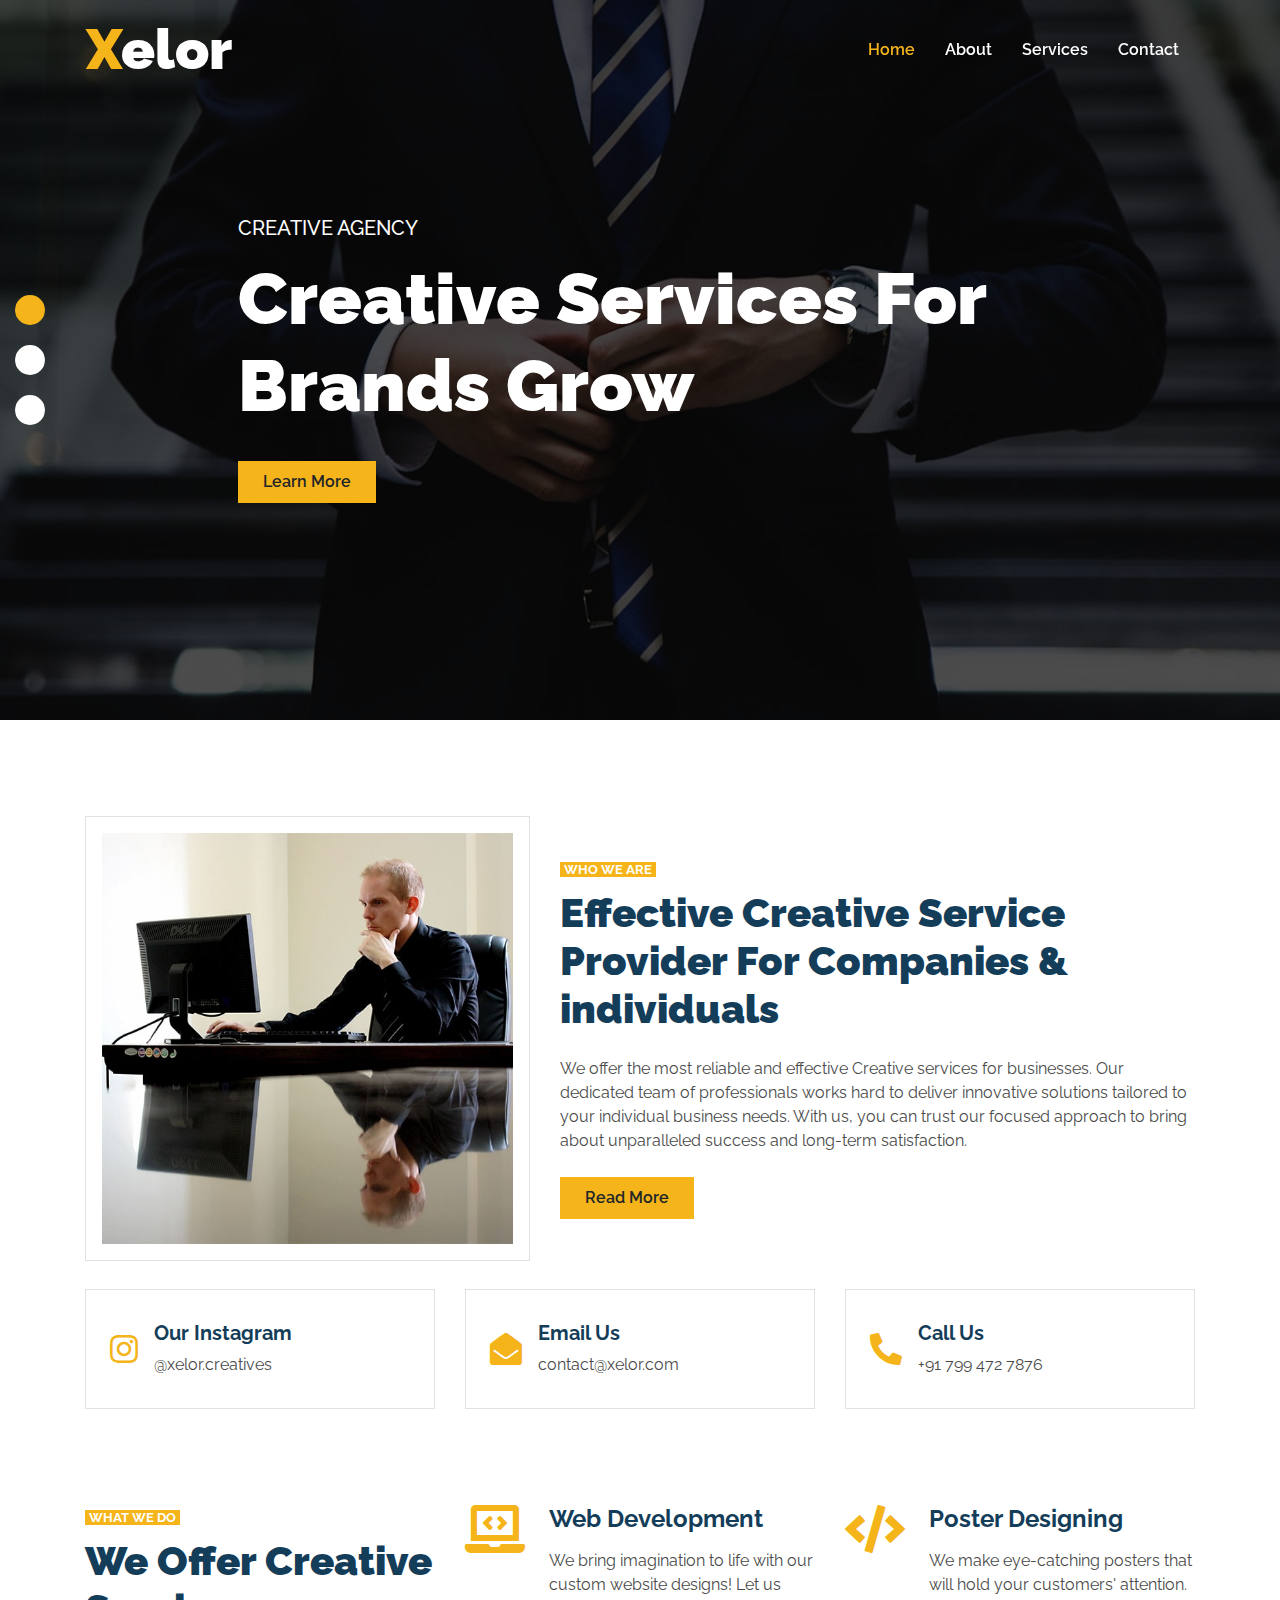
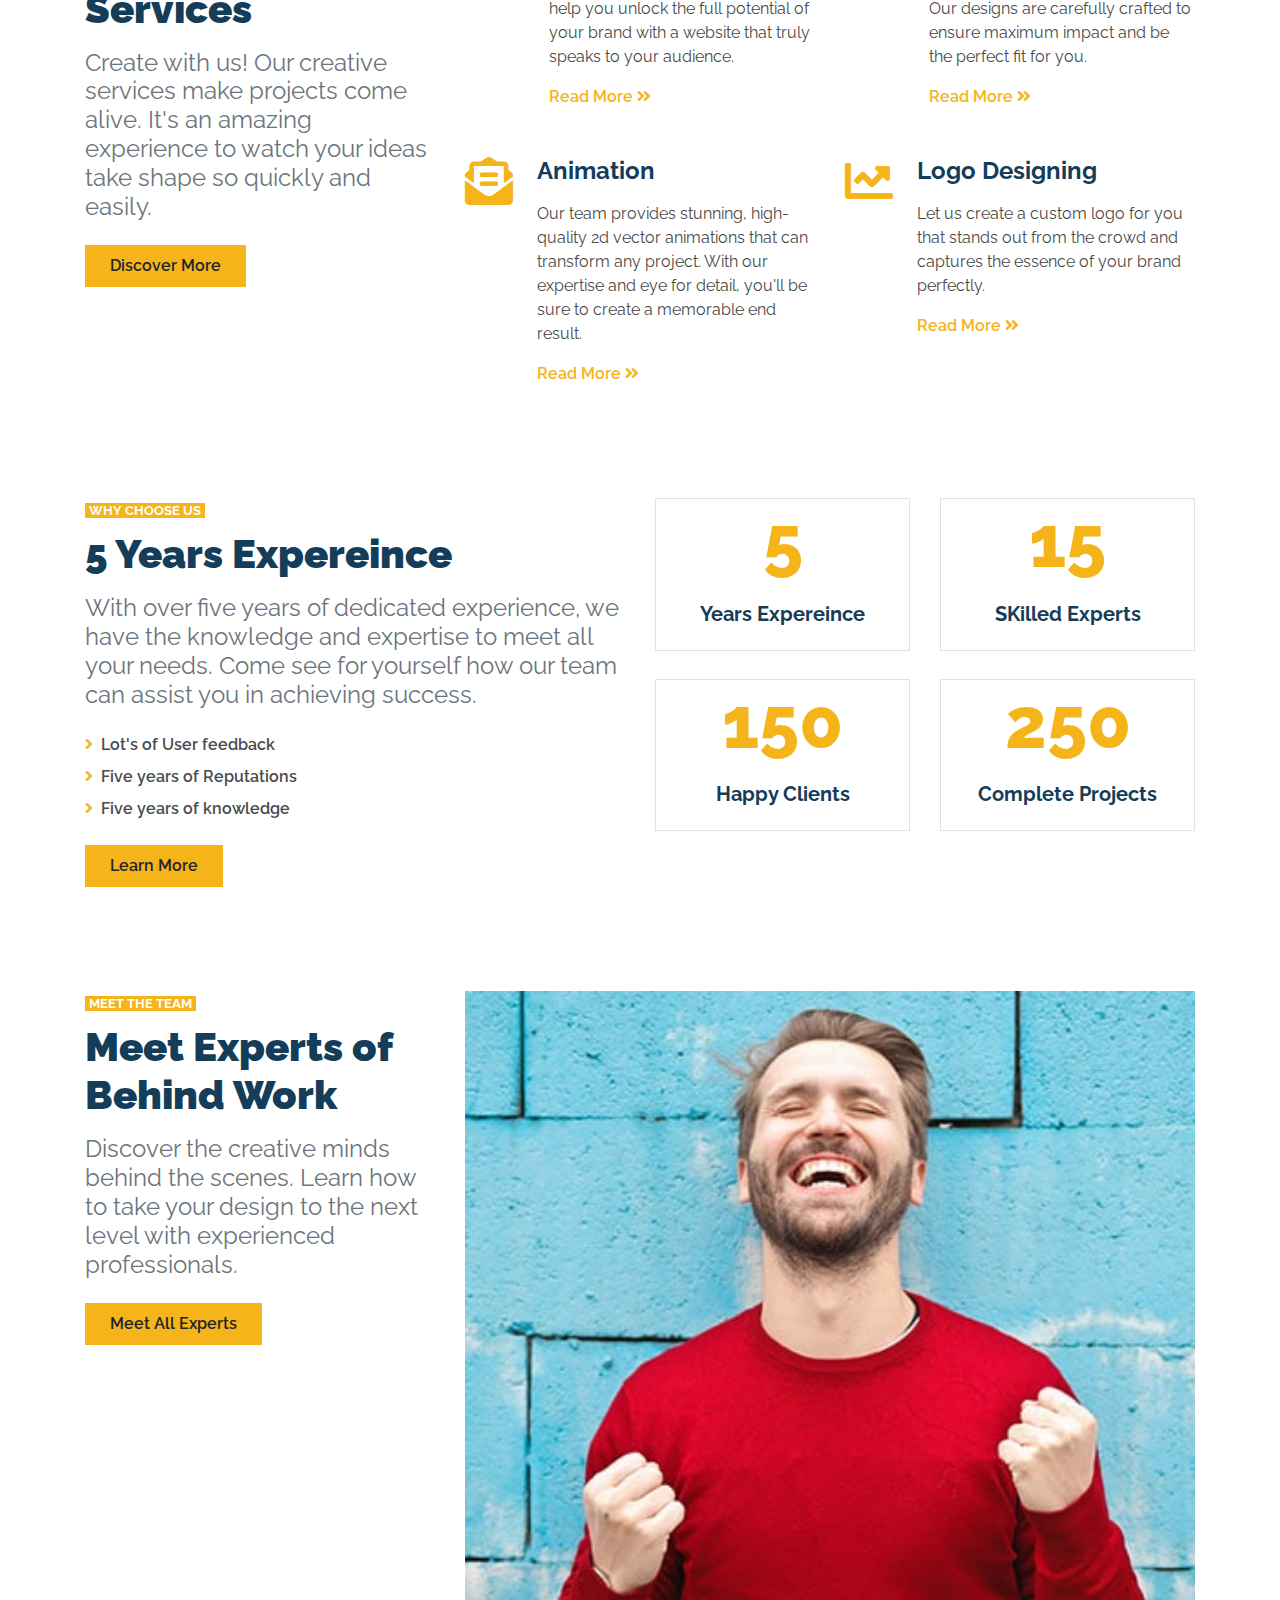
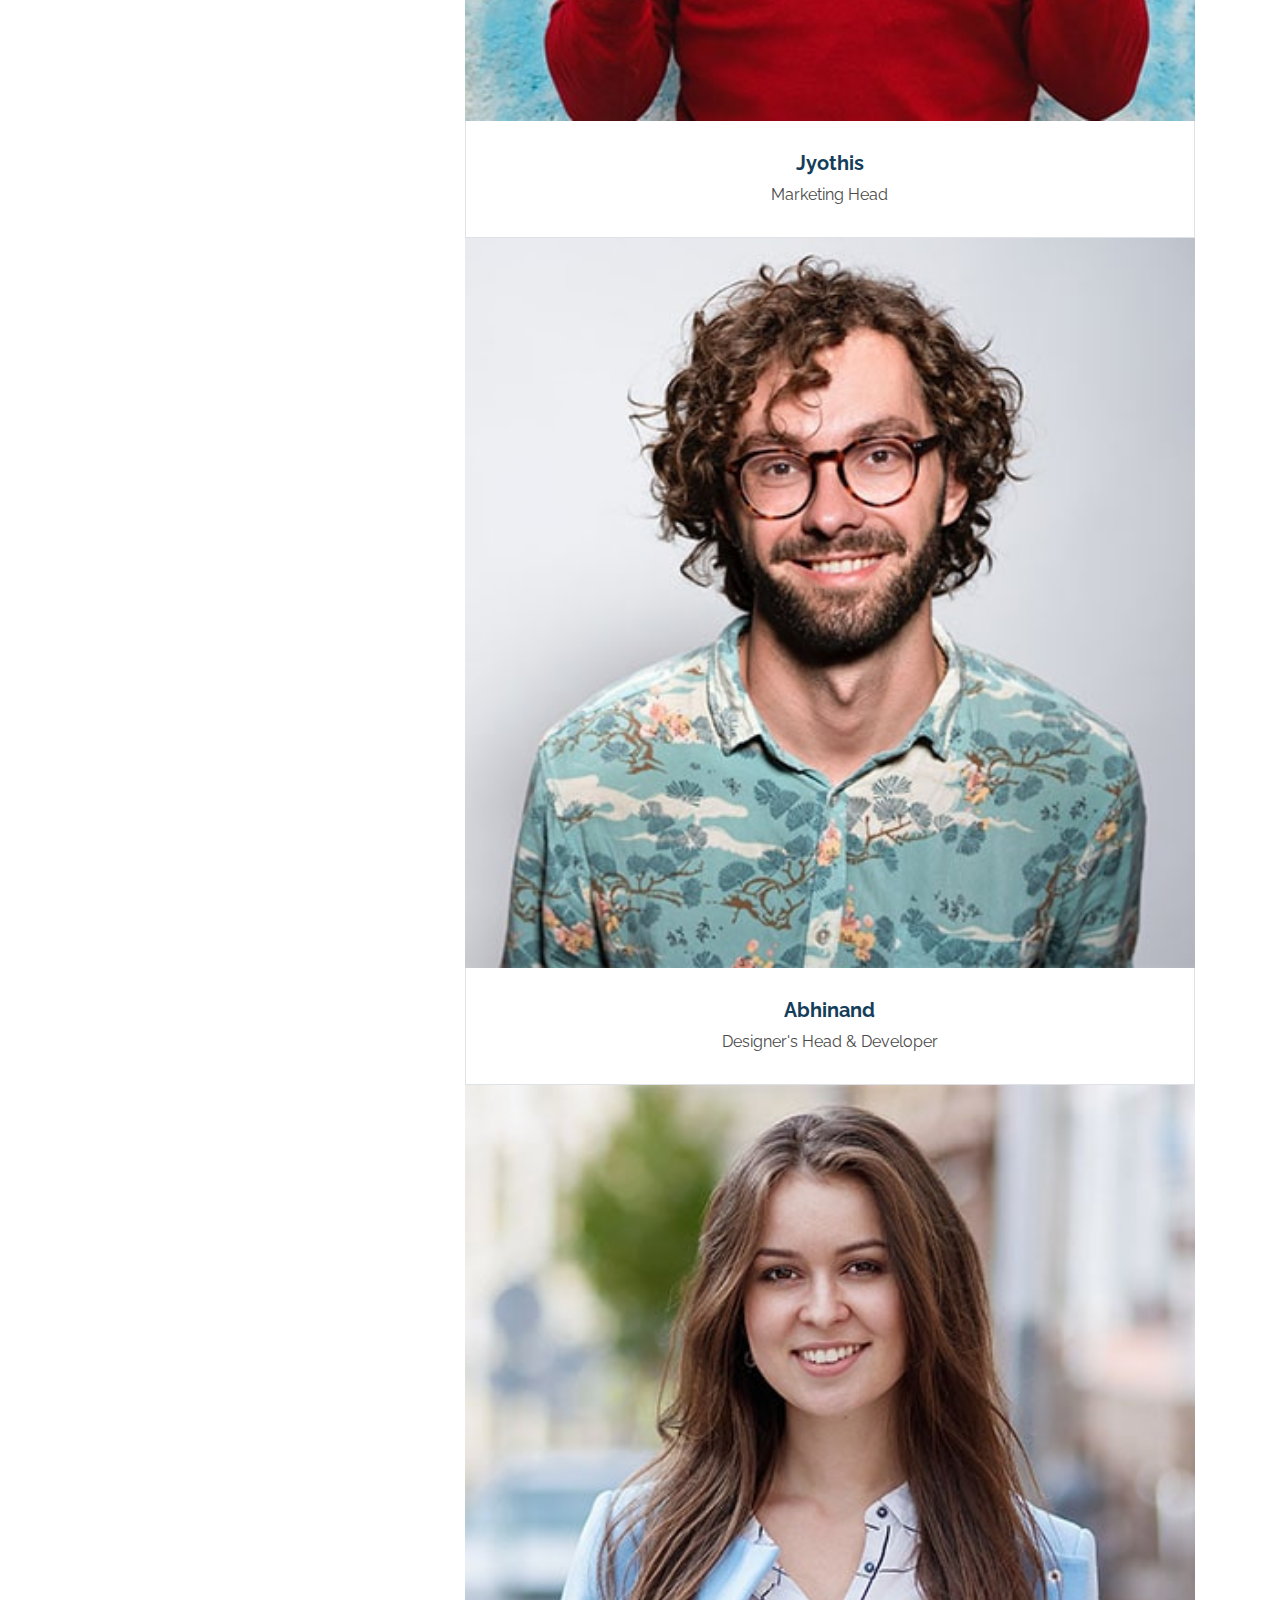
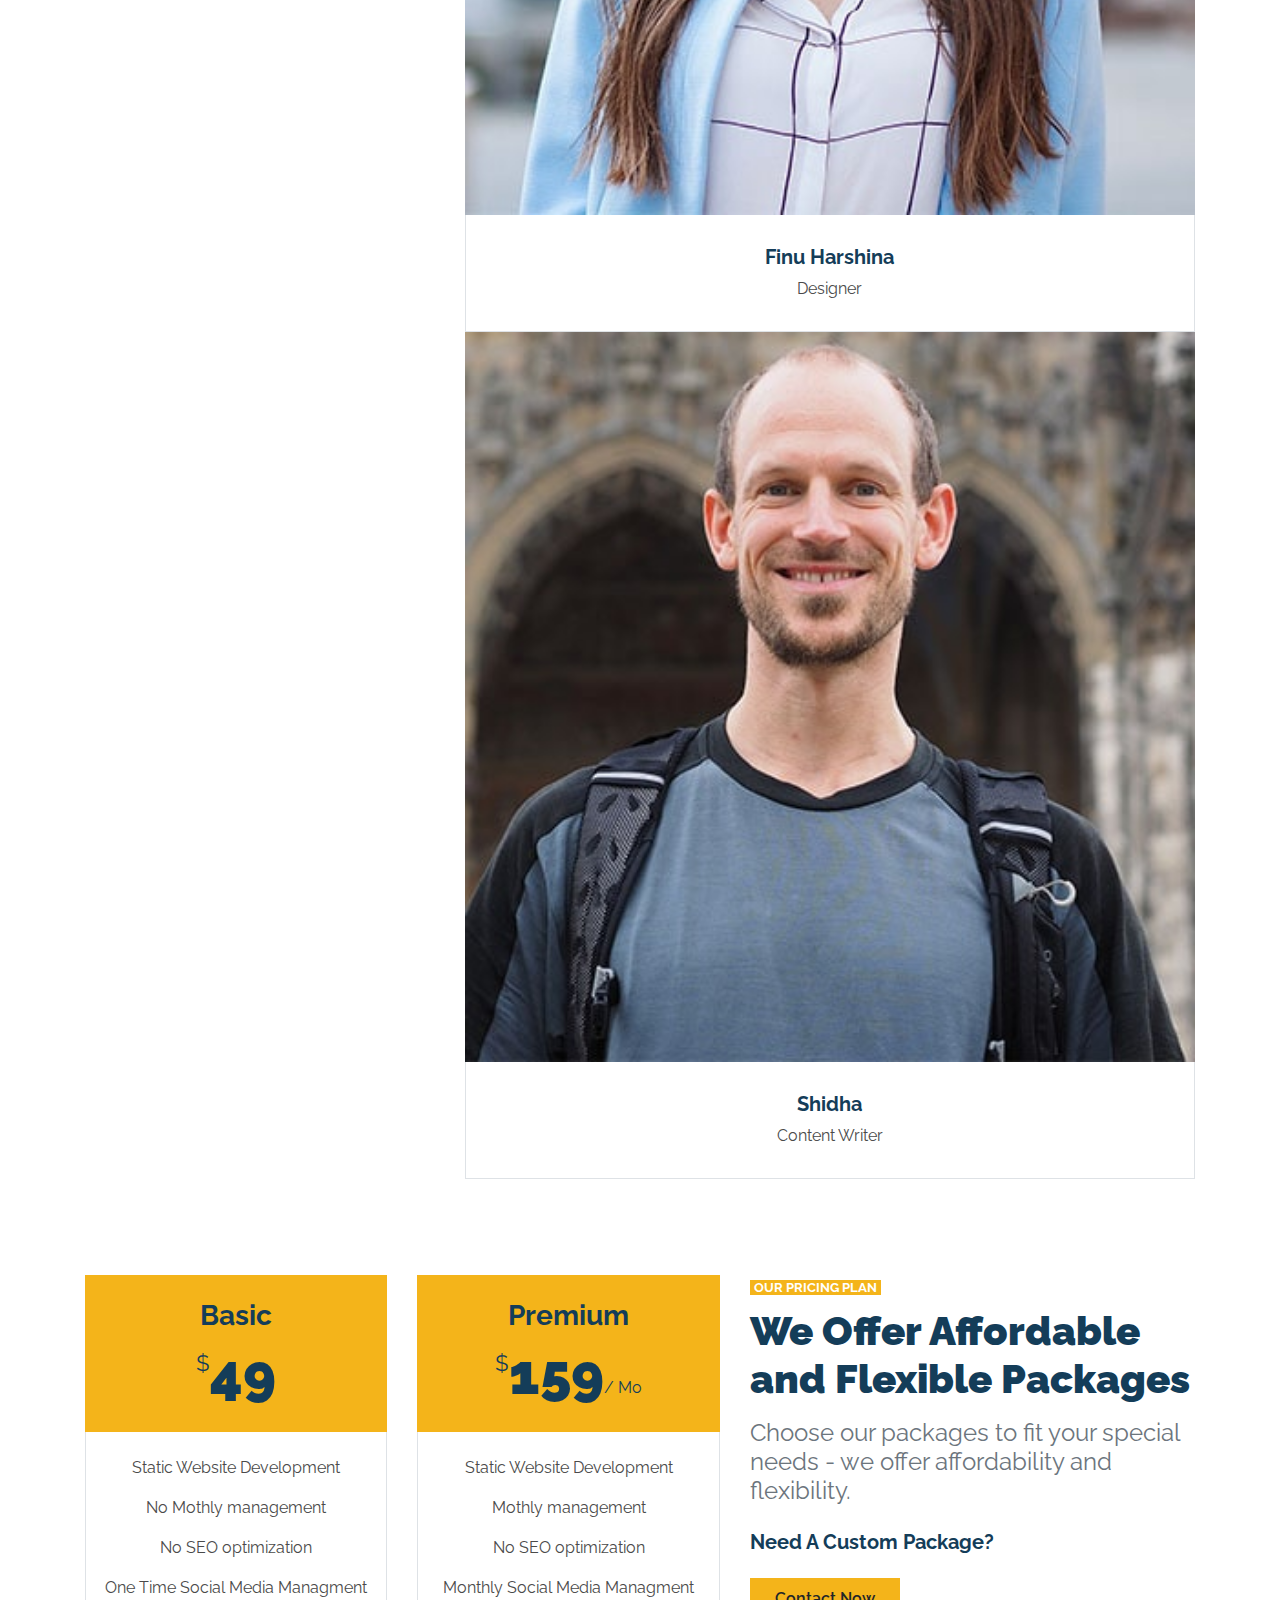
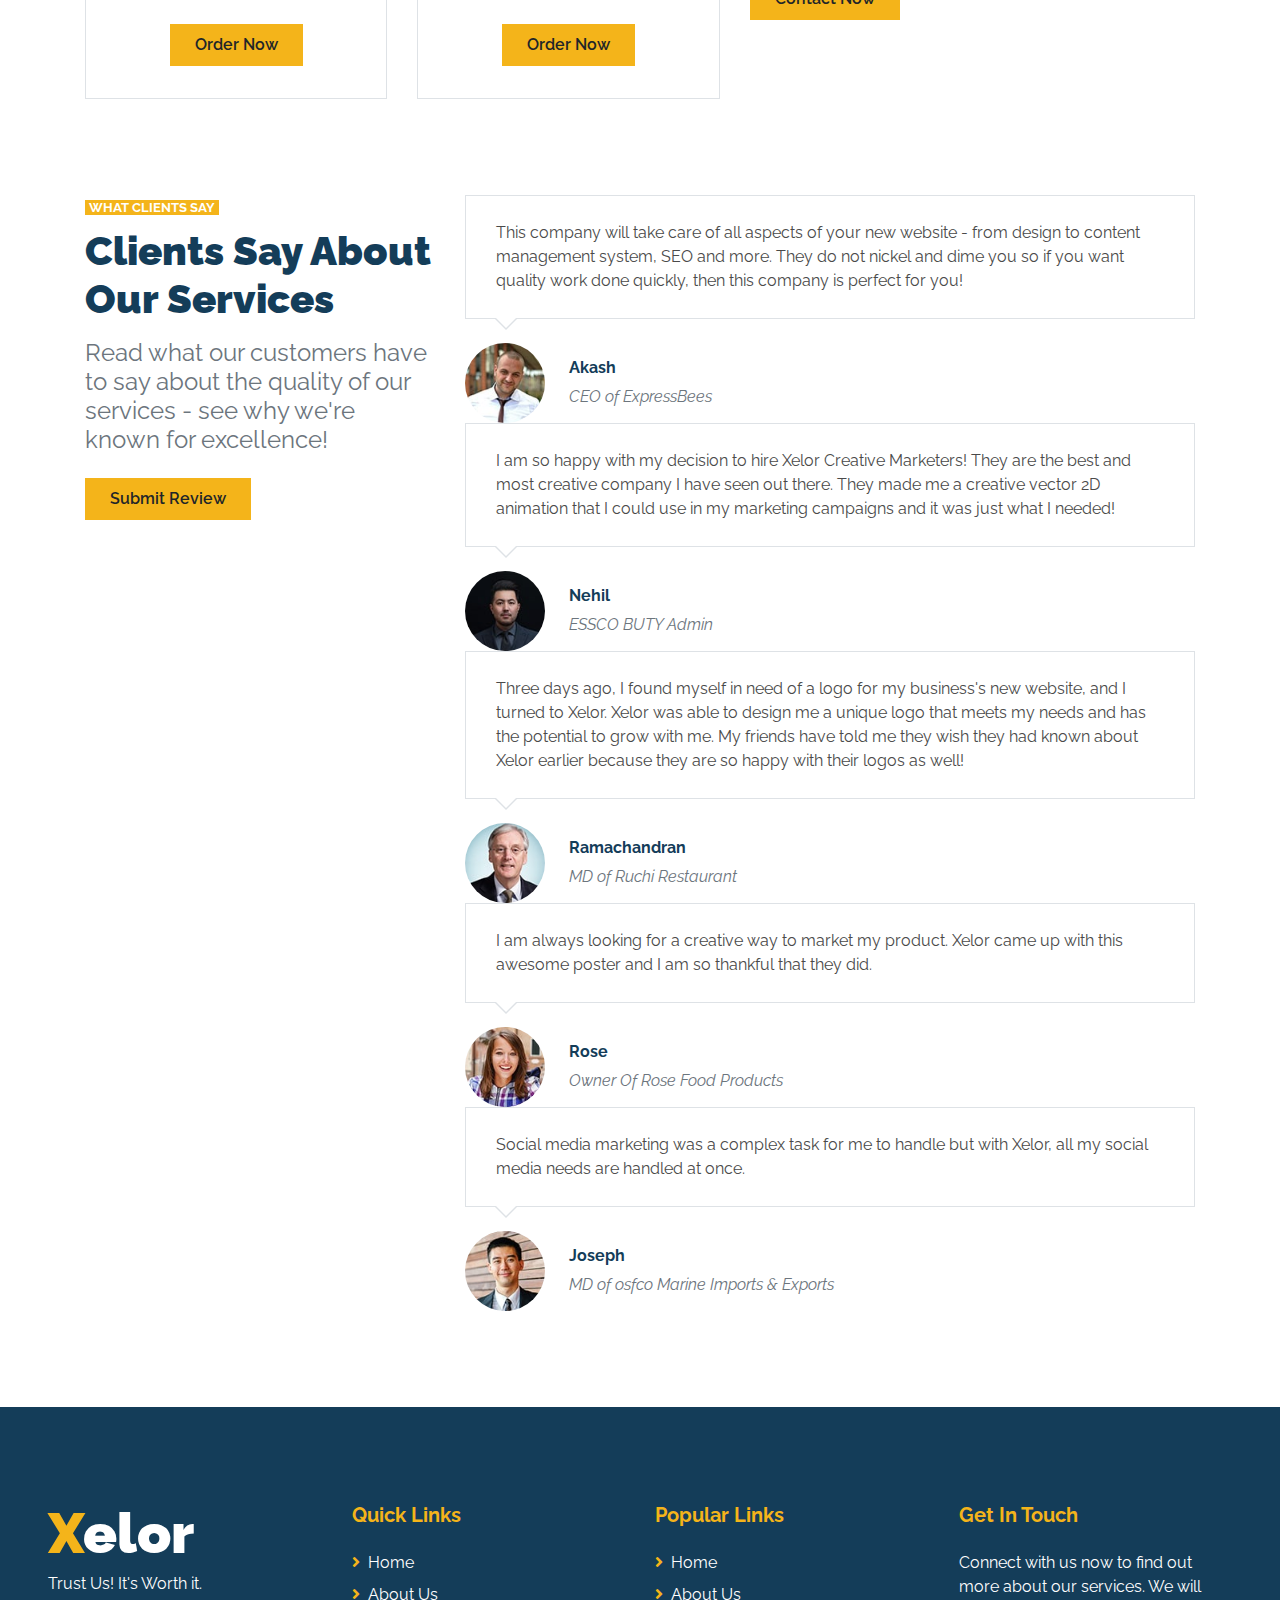
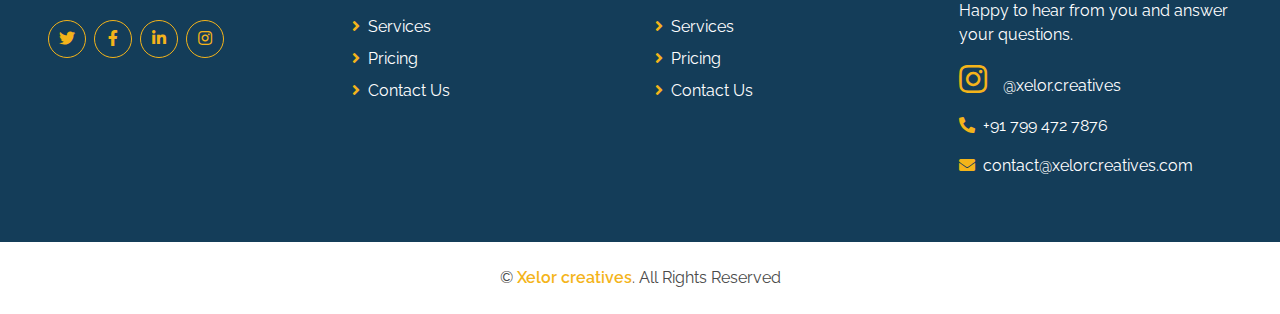
==== index.html @ 758a2720 "first commit" ====
<!DOCTYPE html>
<html lang="en">

<head>
    <meta charset="utf-8">
    <title>Xelor Creative Marketers</title>
    <meta content="width=device-width, initial-scale=1.0" name="viewport">
    <meta content="Free HTML Templates" name="keywords">
    <meta content="Free HTML Templates" name="description">

    <!-- Favicon -->
    <link href="img/favicon.ico" rel="icon">

    <!-- Google Web Fonts -->
    <link rel="preconnect" href="https://fonts.gstatic.com">
    <link href="https://fonts.googleapis.com/css2?family=Raleway:wght@400;500;600;700;800;900&display=swap" rel="stylesheet"> 

    <!-- Font Awesome -->
    <link href="https://cdnjs.cloudflare.com/ajax/libs/font-awesome/5.15.0/css/all.min.css" rel="stylesheet">

    <!-- Libraries Stylesheet -->
    <link href="lib/owlcarousel/assets/owl.carousel.min.css" rel="stylesheet">

    <!-- Customized Bootstrap Stylesheet -->
    <link href="css/style.css" rel="stylesheet">
</head>

<body>
    <!-- Navbar Start -->
    <div class="container-fluid nav-bar p-0">
        <div class="container-lg p-0">
            <nav class="navbar navbar-expand-lg bg-secondary navbar-dark">
                <a href="index.html" class="navbar-brand">
                    <h1 class="m-0 text-white display-4"><span class="text-primary">X</span>elor</h1>
                </a>
                <button type="button" class="navbar-toggler" data-toggle="collapse" data-target="#navbarCollapse">
                    <span class="navbar-toggler-icon"></span>
                </button>
                <div class="collapse navbar-collapse justify-content-between" id="navbarCollapse">
                    <div class="navbar-nav ml-auto py-0">
                        <a href="index.html" class="nav-item nav-link active">Home</a>
                        <a href="about.html" class="nav-item nav-link">About</a>
                        <a href="service.html" class="nav-item nav-link">Services</a>
                        <!-- <a href="pricing.html" class="nav-item nav-link">Pricing</a>
                        <div class="nav-item dropdown">
                            <a href="#" class="nav-link dropdown-toggle" data-toggle="dropdown">Pages</a>
                            <div class="dropdown-menu border-0 rounded-0 m-0">
                                <a href="blog.html" class="dropdown-item">Blog Grid</a>
                                <a href="single.html" class="dropdown-item">Blog Detail</a>
                            </div>
                        </div> -->
                        <a href="contact.html" class="nav-item nav-link">Contact</a>
                    </div>
                </div>
            </nav>
        </div>
    </div>
    <!-- Navbar End -->


    <!-- Carousel Start -->
    <div class="container-fluid p-0 mb-5">
        <div id="header-carousel" class="carousel slide carousel-fade" data-ride="carousel">
            <ol class="carousel-indicators">
                <li data-target="#header-carousel" data-slide-to="0" class="active"></li>
                <li data-target="#header-carousel" data-slide-to="1"></li>
                <li data-target="#header-carousel" data-slide-to="2"></li>
            </ol>
            <div class="carousel-inner">
                <div class="carousel-item active">
                    <img class="img-fluid" src="img/carousel-1.jpg" alt="Image">
                    <div class="carousel-caption d-flex align-items-center justify-content-center">
                        <div class="p-5" style="width: 100%; max-width: 900px;">
                            <h5 class="text-white text-uppercase mb-md-3">Creative Agency</h5>
                            <h1 class="display-3 text-white mb-md-4">Creative Services For Brands Grow</h1>
                            <a href="" class="btn btn-primary py-md-2 px-md-4 font-weight-semi-bold mt-2">Learn More</a>
                        </div>
                    </div>
                </div>
                <div class="carousel-item">
                    <img class="img-fluid" src="img/carousel-2.jpg" alt="Image">
                    <div class="carousel-caption d-flex align-items-center justify-content-center">
                        <div class="p-5" style="width: 100%; max-width: 900px;">
                            <h5 class="text-white text-uppercase mb-md-3">Creative Agency</h5>
                            <h1 class="display-3 text-white mb-md-4">Highly Professional Team Members</h1>
                            <a href="" class="btn btn-primary py-md-2 px-md-4 font-weight-semi-bold mt-2">Learn More</a>
                        </div>
                    </div>
                </div>
                <div class="carousel-item">
                    <img class="img-fluid" src="img/carousel-3.jpg" alt="Image">
                    <div class="carousel-caption d-flex align-items-center justify-content-center">
                        <div class="p-5" style="width: 100%; max-width: 900px;">
                            <h5 class="text-white text-uppercase mb-md-3">Creative Agency</h5>
                            <h1 class="display-3 text-white mb-md-4">Happy Clients & Positive Reviews</h1>
                            <a href="" class="btn btn-primary py-md-2 px-md-4 font-weight-semi-bold mt-2">Learn More</a>
                        </div>
                    </div>
                </div>
            </div>
        </div>
    </div>
    <!-- Carousel End -->


    <!-- About Start -->
    <div class="container-fluid py-5">
        <div class="container">
            <div class="row align-items-center pb-1">
                <div class="col-lg-5">
                    <img class="img-thumbnail p-3" src="img/about.jpg" alt="">
                </div>
                <div class="col-lg-7 mt-5 mt-lg-0">
                    <small class="bg-primary text-white text-uppercase font-weight-bold px-1">Who We Are</small>
                    <h1 class="mt-2 mb-4">Effective Creative Service Provider For Companies & individuals </h1>
                    <p class="mb-4">We offer the most reliable and effective Creative services for businesses. Our dedicated team of professionals works hard to deliver innovative solutions tailored to your individual business needs. With us, you can trust our focused approach to bring about unparalleled success and long-term satisfaction.</p>
                    <a href="" class="btn btn-primary py-md-2 px-md-4 font-weight-semi-bold">Read More</a>
                </div>
            </div>
            <div class="row mt-4">
                <div class="col-md-4">
                    <div class="d-flex align-items-center border mb-4 mb-lg-0 p-4" style="height: 120px;">
                        <i class="fab fa-2x fa-instagram text-primary mr-3"></i>
                        <div class="d-flex flex-column">
                            <h5 class="font-weight-bold">Our Instagram</h5>
                            <p class="m-0">@xelor.creatives</p>
                        </div>
                    </div>
                </div>
                <div class="col-md-4">
                    <div class="d-flex align-items-center border mb-4 mb-lg-0 p-4" style="height: 120px;">
                        <i class="fa fa-2x fa-envelope-open text-primary mr-3"></i>
                        <div class="d-flex flex-column">
                            <h5 class="font-weight-bold">Email Us</h5>
                            <p class="m-0">contact@xelor.com</p>
                        </div>
                    </div>
                </div>
                <div class="col-md-4">
                    <div class="d-flex align-items-center border mb-4 mb-lg-0 p-4" style="height: 120px;">
                        <i class="fas fa-2x fa-phone-alt text-primary mr-3"></i>
                        <div class="d-flex flex-column">
                            <h5 class="font-weight-bold">Call Us</h5>
                            <p class="m-0">+91 799 472 7876</p>
                        </div>
                    </div>
                </div>
            </div>
        </div>
    </div>
    <!-- About End -->


    <!-- Services Start -->
    <div class="container-fluid pt-5 pb-3">
        <div class="container">
            <div class="row">
                <div class="col-lg-4 mb-5">
                    <small class="bg-primary text-white text-uppercase font-weight-bold px-1">What we do</small>
                    <h1 class="mt-2 mb-3">We Offer Creative Services</h1>
                    <h4 class="font-weight-normal text-muted mb-4">Create with us! Our creative services make projects come alive. It's an amazing experience to watch your ideas take shape so quickly and easily.</h4>
                    <a href="" class="btn btn-primary py-md-2 px-md-4 font-weight-semi-bold">Discover More</a>
                </div>
                <div class="col-lg-8">
                    <div class="row">
                        <div class="col-md-6 mb-5">
                            <div class="d-flex">
                                <i class="fa fa-3x fa-laptop-code text-primary mr-4"></i>
                                <div class="d-flex flex-column">
                                    <h4 class="font-weight-bold mb-3">Web Development</h4>
                                    <p>We bring imagination to life with our custom website designs! Let us help you unlock the full potential of your brand with a website that truly speaks to your audience.</p>
                                    <a class="font-weight-semi-bold" href="">Read More <i class="fa fa-angle-double-right"></i></a>
                                </div>
                            </div>
                        </div>
                        <div class="col-md-6 mb-5">
                            <div class="d-flex">
                                <i class="fa fa-3x fa-code text-primary mr-4"></i>
                                <div class="d-flex flex-column">
                                    <h4 class="font-weight-bold mb-3">Poster Designing  </h4>
                                    <p>We make eye-catching posters that will hold your customers' attention. Our designs are carefully crafted to ensure maximum impact and be the perfect fit for you.</p>
                                    <a class="font-weight-semi-bold" href="">Read More <i class="fa fa-angle-double-right"></i></a>
                                </div>
                            </div>
                        </div>
                        <div class="col-md-6 mb-5">
                            <div class="d-flex">
                                <i class="fa fa-3x fa-envelope-open-text text-primary mr-4"></i>
                                <div class="d-flex flex-column">
                                    <h4 class="font-weight-bold mb-3">Animation </h4>
                                    <p>Our team provides stunning, high-quality 2d vector animations that can transform any project. With our expertise and eye for detail, you'll be sure to create a memorable end result.</p>
                                    <a class="font-weight-semi-bold" href="">Read More <i class="fa fa-angle-double-right"></i></a>
                                </div>
                            </div>
                        </div>
                        <div class="col-md-6 mb-5">
                            <div class="d-flex">
                                <i class="fa fa-3x fa-chart-line text-primary mr-4"></i>
                                <div class="d-flex flex-column">
                                    <h4 class="font-weight-bold mb-3">Logo Designing </h4>
                                    <p>Let us create a custom logo for you that stands out from the crowd and captures the essence of your brand perfectly.</p>
                                    <a class="font-weight-semi-bold" href="">Read More <i class="fa fa-angle-double-right"></i></a>
                                </div>
                            </div>
                        </div>
                    </div>
                </div>
            </div>
        </div>
    </div>
    <!-- Services End -->


    <!-- Features Start -->
    <div class="container-fluid pt-5 pb-2">
        <div class="container">
            <div class="row">
                <div class="col-lg-6 mb-5">
                    <small class="bg-primary text-white text-uppercase font-weight-bold px-1">Why Choose Us</small>
                    <h1 class="mt-2 mb-3">5 Years Expereince</h1>
                    <h4 class="font-weight-normal text-muted mb-4">With over five years of dedicated experience, we have the knowledge and expertise to meet all your needs. Come see for yourself how our team can assist you in achieving success.</h4>
                    <div class="list-inline mb-4">
                        <p class="font-weight-semi-bold mb-2"><i class="fa fa-angle-right text-primary mr-2"></i>Lot's of User feedback</p>
                        <p class="font-weight-semi-bold mb-2"><i class="fa fa-angle-right text-primary mr-2"></i>Five years of Reputations</p>
                        <p class="font-weight-semi-bold mb-2"><i class="fa fa-angle-right text-primary mr-2"></i>Five years of knowledge</p>
                    </div>
                    <a href="" class="btn btn-primary py-md-2 px-md-4 font-weight-semi-bold">Learn More</a>
                </div>
                <div class="col-lg-6">
                    <div class="row">
                        <div class="col-sm-6 pb-1">
                            <div class="d-flex flex-column align-items-center border px-4 mb-4">
                                <h2 class="display-3 text-primary mb-3" data-toggle="counter-up">5</h2>
                                <h5 class="font-weight-bold mb-4">Years Expereince</h5>
                            </div>
                        </div>
                        <div class="col-sm-6 pb-1">
                            <div class="d-flex flex-column align-items-center border px-4 mb-4">
                                <h2 class="display-3 text-primary mb-3" data-toggle="counter-up">15</h2>
                                <h5 class="font-weight-bold mb-4">SKilled Experts</h5>
                            </div>
                        </div>
                        <div class="col-sm-6 pb-1">
                            <div class="d-flex flex-column align-items-center border px-4 mb-4">
                                <h2 class="display-3 text-primary mb-3" data-toggle="counter-up">150</h2>
                                <h5 class="font-weight-bold mb-4">Happy Clients</h5>
                            </div>
                        </div>
                        <div class="col-sm-6 pb-1">
                            <div class="d-flex flex-column align-items-center border px-4 mb-4">
                                <h2 class="display-3 text-primary mb-3" data-toggle="counter-up">250</h2>
                                <h5 class="font-weight-bold mb-4">Complete Projects</h5>
                            </div>
                        </div>
                    </div>
                </div>
            </div>
        </div>
    </div>
    <!-- Features End -->


    <!-- Team Start -->
    <div class="container-fluid pt-5">
        <div class="container">
            <div class="row">
                <div class="col-lg-4 mb-5">
                    <small class="bg-primary text-white text-uppercase font-weight-bold px-1">Meet The Team</small>
                    <h1 class="mt-2 mb-3">Meet Experts of Behind Work</h1>
                    <h4 class="font-weight-normal text-muted mb-4">Discover the creative minds behind the scenes. Learn how to take your design to the next level with experienced professionals.</h4>
                    <a href="" class="btn btn-primary py-md-2 px-md-4 font-weight-semi-bold">Meet All Experts</a>
                </div>
                <div class="col-lg-8 mb-5">
                    <div class="owl-carousel team-carousel">
                        <div class="team-item">
                            <div class="position-relative">
                                <img class="img-fluid w-100" src="img/team-1.jpg" alt="">
                                <div class="team-overlay position-absolute d-flex align-items-center justify-content-center m-3">
                                    <div class="d-flex align-items-center justify-content-start">
                                        <a class="btn btn-outline-secondary rounded-circle text-center mr-2 px-0" style="width: 38px; height: 38px;" href="#"><i class="fab fa-twitter"></i></a>
                                        <a class="btn btn-outline-secondary rounded-circle text-center mr-2 px-0" style="width: 38px; height: 38px;" href="#"><i class="fab fa-facebook-f"></i></a>
                                        <a class="btn btn-outline-secondary rounded-circle text-center px-0" style="width: 38px; height: 38px;" href="#"><i class="fab fa-linkedin-in"></i></a>
                                    </div>
                                </div>
                            </div>
                            <div class="border border-top-0 text-center" style="padding: 30px;">
                                <h5 class="font-weight-bold">Jyothis</h5>
                                <span>Marketing Head</span>
                            </div>
                        </div>
                        <div class="team-item">
                            <div class="position-relative">
                                <img class="img-fluid w-100" src="img/team-3.jpg" alt="">
                                <div class="team-overlay position-absolute d-flex align-items-center justify-content-center m-3">
                                    <div class="d-flex align-items-center justify-content-start">
                                        <a class="btn btn-outline-secondary rounded-circle text-center mr-2 px-0" style="width: 38px; height: 38px;" href="#"><i class="fab fa-twitter"></i></a>
                                        <a class="btn btn-outline-secondary rounded-circle text-center mr-2 px-0" style="width: 38px; height: 38px;" href="#"><i class="fab fa-facebook-f"></i></a>
                                        <a class="btn btn-outline-secondary rounded-circle text-center px-0" style="width: 38px; height: 38px;" href="#"><i class="fab fa-linkedin-in"></i></a>
                                    </div>
                                </div>
                            </div>
                            <div class="border border-top-0 text-center" style="padding: 30px;">
                                <h5 class="font-weight-bold">Abhinand</h5>
                                <span>Designer's Head & Developer </span>
                            </div>
                        </div>
                        <div class="team-item">
                            <div class="position-relative">
                                <img class="img-fluid w-100" src="img/team-2.jpg" alt="">
                                <div class="team-overlay position-absolute d-flex align-items-center justify-content-center m-3">
                                    <div class="d-flex align-items-center justify-content-start">
                                        <a class="btn btn-outline-secondary rounded-circle text-center mr-2 px-0" style="width: 38px; height: 38px;" href="#"><i class="fab fa-twitter"></i></a>
                                        <a class="btn btn-outline-secondary rounded-circle text-center mr-2 px-0" style="width: 38px; height: 38px;" href="#"><i class="fab fa-facebook-f"></i></a>
                                        <a class="btn btn-outline-secondary rounded-circle text-center px-0" style="width: 38px; height: 38px;" href="#"><i class="fab fa-linkedin-in"></i></a>
                                    </div>
                                </div>
                            </div>
                            <div class="border border-top-0 text-center" style="padding: 30px;">
                                <h5 class="font-weight-bold">Finu Harshina</h5>
                                <span>Designer</span>
                            </div>
                        </div>
                        <div class="team-item">
                            <div class="position-relative">
                                <img class="img-fluid w-100" src="img/team-4.jpg" alt="">
                                <div class="team-overlay position-absolute d-flex align-items-center justify-content-center m-3">
                                    <div class="d-flex align-items-center justify-content-start">
                                        <a class="btn btn-outline-secondary rounded-circle text-center mr-2 px-0" style="width: 38px; height: 38px;" href="#"><i class="fab fa-twitter"></i></a>
                                        <a class="btn btn-outline-secondary rounded-circle text-center mr-2 px-0" style="width: 38px; height: 38px;" href="#"><i class="fab fa-facebook-f"></i></a>
                                        <a class="btn btn-outline-secondary rounded-circle text-center px-0" style="width: 38px; height: 38px;" href="#"><i class="fab fa-linkedin-in"></i></a>
                                    </div>
                                </div>
                            </div>
                            <div class="border border-top-0 text-center" style="padding: 30px;">
                                <h5 class="font-weight-bold">Shidha</h5>
                                <span>Content Writer</span>
                            </div>
                        </div>
                    </div>
                </div>
            </div>
        </div>
    </div>
    <!-- Team End -->


    <!-- Pricing Plan Start -->
    <div class="container-fluid pt-5">
        <div class="container">
            <div class="row">
                <div class="col-lg-7">
                    <div class="row">
                        <div class="col-md-6 mb-5">
                            <div class="d-flex flex-column align-items-center justify-content-center bg-primary p-4">
                                <h3>Basic</h3>
                                <h1 class="display-4 mb-0">
                                    <small class="align-top"
                                        style="font-size: 22px; line-height: 45px;">$</small>49<small
                                        class="align-bottom" style="font-size: 16px; line-height: 40px;">
                                        </small>
                                </h1>
                            </div>
                            <div class="border border-top-0 d-flex flex-column align-items-center py-4">
                                <p>Static Website Development</p>
                                <p>No Mothly management</p>
                                <p>No SEO optimization </p>
                                <p>One Time Social Media Managment</p>
                                <a href="" class="btn btn-primary py-md-2 px-md-4 font-weight-semi-bold my-2">Order Now</a>
                            </div>
                        </div>
                        <div class="col-md-6 mb-5">
                            <div class="d-flex flex-column align-items-center justify-content-center bg-primary p-4">
                                <h3>Premium</h3>
                                <h1 class="display-4 mb-0">
                                    <small class="align-top"
                                        style="font-size: 22px; line-height: 45px;">$</small>159<small
                                        class="align-bottom" style="font-size: 16px; line-height: 40px;">/
                                        Mo</small>
                                </h1>
                            </div>
                            <div class="border border-top-0 d-flex flex-column align-items-center py-4">
                                <p>Static Website Development</p>
                                <p>Mothly management</p>
                                <p>No SEO optimization </p>
                                <p>Monthly Social Media Managment</p>
                                <a href="" class="btn btn-primary py-md-2 px-md-4 font-weight-semi-bold my-2">Order Now</a>
                            </div>
                        </div>
                    </div>
                </div>
                <div class="col-lg-5 mb-5">
                    <small class="d-inline bg-primary text-white text-uppercase font-weight-bold px-1">Our Pricing Plan</small>
                    <h1 class="mt-2 mb-3">We Offer Affordable and Flexible Packages</h1>
                    <h4 class="font-weight-normal text-muted mb-4">Choose our packages to fit your special needs - we offer affordability and flexibility.</h4>
                    <h5 class="font-weight-bold mb-4">Need A Custom Package?</h5>
                    <a href="" class="btn btn-primary py-md-2 px-md-4 font-weight-semi-bold">Contact Now</a>
                </div>
            </div>
        </div>
    </div>
    <!-- Pricing Plan End -->


    <!-- Testimonial Start -->
    <div class="container-fluid pt-5">
        <div class="container">
            <div class="row">
                <div class="col-lg-4 mb-5">
                    <small class="bg-primary text-white text-uppercase font-weight-bold px-1">What clients say</small>
                    <h1 class="mt-2 mb-3">Clients Say About Our Services</h1>
                    <h4 class="font-weight-normal text-muted mb-4">Read what our customers have to say about the quality of our services - see why we're known for excellence!</h4>
                    <a href="" class="btn btn-primary py-md-2 px-md-4 font-weight-semi-bold">Submit Review</a>
                </div>
                <div class="col-lg-8 mb-5">
                    <div class="owl-carousel testimonial-carousel">
                        <div class="testimonial-item">
                            <div class="testimonial-text position-relative border mb-4" style="padding: 25px 30px;">
                                This company will take care of all aspects of your new website - from design to content management system, SEO and more. They do not nickel and dime you so if you want quality work done quickly, then this company is perfect for you!

                            </div>
                            <div class="d-flex align-items-center">
                                <img class="img-fluid rounded-circle" src="img/testimonial-1.jpg" style="width: 80px; height: 80px;" alt="Image">
                                <div class="pl-4">
                                    <h6 class="font-weight-bold">Akash</h6>
                                    <i class="text-muted">CEO of ExpressBees </i>
                                </div>
                            </div>
                        </div>
                        <div class="testimonial-item">
                            <div class="testimonial-text position-relative border mb-4" style="padding: 25px 30px;">
                                I am so happy with my decision to hire Xelor Creative Marketers! They are the best and most creative company I have seen out there. They made me a creative vector 2D animation that I could use in my marketing campaigns and it was just what I needed!
                            </div>
                            <div class="d-flex align-items-center">
                                <img class="img-fluid rounded-circle" src="img/testimonial-2.jpg" style="width: 80px; height: 80px;" alt="Image">
                                <div class="pl-4">
                                    <h6 class="font-weight-bold">Nehil</h6>
                                    <i class="text-muted">ESSCO BUTY Admin</i>
                                </div>
                            </div>
                        </div>
                        <div class="testimonial-item">
                            <div class="testimonial-text position-relative border mb-4" style="padding: 25px 30px;">
                                Three days ago, I found myself in need of a logo for my business's new website, and I turned to Xelor. Xelor was able to design me a unique logo that meets my needs and has the potential to grow with me. My friends have told me they wish they had known about Xelor earlier because they are so happy with their logos as well!
                            </div>
                            <div class="d-flex align-items-center">
                                <img class="img-fluid rounded-circle" src="img/testimonial-3.jpg" style="width: 80px; height: 80px;" alt="Image">
                                <div class="pl-4">
                                    <h6 class="font-weight-bold">Ramachandran</h6>
                                    <i class="text-muted">MD of Ruchi Restaurant</i>
                                </div>
                            </div>
                        </div>
                        <div class="testimonial-item">
                            <div class="testimonial-text position-relative border mb-4" style="padding: 25px 30px;">
                                I am always looking for a creative way to market my product. Xelor came up with this awesome poster and I am so thankful that they did.                            </div>
                            <div class="d-flex align-items-center">
                                <img class="img-fluid rounded-circle" src="img/testimonial-4.jpg" style="width: 80px; height: 80px;" alt="Image">
                                <div class="pl-4">
                                    <h6 class="font-weight-bold">Rose</h6>
                                    <i class="text-muted">Owner Of Rose Food Products</i>
                                </div>
                            </div>
                        </div>
                        <div class="testimonial-item">
                            <div class="testimonial-text position-relative border mb-4" style="padding: 25px 30px;">
                                Social media marketing was a complex task for me to handle but with Xelor, all my social media needs are handled at once.                            </div>
                            <div class="d-flex align-items-center">
                                <img class="img-fluid rounded-circle" src="img/testimonial-5.jpg" style="width: 80px; height: 80px;" alt="Image">
                                <div class="pl-4">
                                    <h6 class="font-weight-bold">Joseph</h6>
                                    <i class="text-muted">MD of osfco Marine Imports & Exports</i>
                                </div>
                            </div>
                        </div>
                    </div>
                </div>
            </div>
        </div>
    </div>
    <!-- Testimonial End -->


    <!-- Blog Start -->
    <!-- <div class="container-fluid pt-5">
        <div class="container">
            <div class="text-center">
                <small class="bg-primary text-white text-uppercase font-weight-bold text-center px-1">Our Blog</small>
                <h1 class="mt-2 mb-5">Latest From Blog</h1>
            </div>
            <div class="row">
                <div class="col-md-6 mb-5">
                    <div class="position-relative">
                        <img class="img-fluid w-100" src="img/blog-1.jpg" alt="">
                        <div class="position-absolute bg-primary d-flex flex-column align-items-center justify-content-center"
                            style="width: 80px; height: 80px; bottom: 0; left: 0;">
                            <h6 class="text-uppercase mt-2 mb-n2">Jan</h6>
                            <h1 class="m-0">01</h1>
                        </div>
                    </div>
                    <div class="border border-top-0" style="padding: 30px;">
                        <div class="d-flex mb-3">
                            <div class="d-flex align-items-center">
                                <img class="rounded-circle" style="width: 40px; height: 40px;" src="img/user.jpg" alt="">
                                <a class="text-muted ml-2" href="">John Doe</a>
                            </div>
                            <div class="d-flex align-items-center ml-4">
                                <i class="far fa-bookmark text-primary"></i>
                                <a class="text-muted ml-2" href="">Web Design</a>
                            </div>
                        </div>
                        <a class="h5 font-weight-bold" href="">Kasd tempor diam sea justo dolor kasd amet dolor labore amet clita est diam dolor</a>
                    </div>
                </div>
                <div class="col-md-6 mb-5">
                    <div class="position-relative">
                        <img class="img-fluid w-100" src="img/blog-2.jpg" alt="">
                        <div class="position-absolute bg-primary d-flex flex-column align-items-center justify-content-center"
                            style="width: 80px; height: 80px; bottom: 0; left: 0;">
                            <h6 class="text-uppercase mt-2 mb-n2">Jan</h6>
                            <h1 class="m-0">01</h1>
                        </div>
                    </div>
                    <div class="border border-top-0" style="padding: 30px;">
                        <div class="d-flex mb-3">
                            <div class="d-flex align-items-center">
                                <img class="rounded-circle" style="width: 40px; height: 40px;" src="img/user.jpg" alt="">
                                <a class="text-muted ml-2" href="">John Doe</a>
                            </div>
                            <div class="d-flex align-items-center ml-4">
                                <i class="far fa-bookmark text-primary"></i>
                                <a class="text-muted ml-2" href="">Web Design</a>
                            </div>
                        </div>
                        <a class="h5 font-weight-bold" href="">Kasd tempor diam sea justo dolor kasd amet dolor labore amet clita est diam dolor</a>
                    </div>
                </div>
            </div>
        </div>
    </div> -->
    <!-- Blog End -->


    <!-- Footer Start -->
    <div class="container-fluid bg-secondary text-white mt-5 pt-5 px-sm-3 px-md-5">
        <div class="row pt-5">
            <div class="col-lg-3 col-md-6 mb-5">
                <a href="index.html" class="navbar-brand">
                    <h1 class="m-0 mt-n2 text-white display-4"><span class="text-primary">X</span>elor</h1>
                </a>
                <p>Trust Us! It's Worth it.</p>
                <div class="d-flex justify-content-start mt-4">
                    <a class="btn btn-outline-primary rounded-circle text-center mr-2 px-0" style="width: 38px; height: 38px;" href="#"><i class="fab fa-twitter"></i></a>
                    <a class="btn btn-outline-primary rounded-circle text-center mr-2 px-0" style="width: 38px; height: 38px;" href="#"><i class="fab fa-facebook-f"></i></a>
                    <a class="btn btn-outline-primary rounded-circle text-center mr-2 px-0" style="width: 38px; height: 38px;" href="#"><i class="fab fa-linkedin-in"></i></a>
                    <a class="btn btn-outline-primary rounded-circle text-center mr-2 px-0" style="width: 38px; height: 38px;" href="#"><i class="fab fa-instagram"></i></a>
                </div>
            </div>
            <div class="col-lg-3 col-md-6 mb-5">
                <h5 class="font-weight-bold text-primary mb-4">Quick Links</h5>
                <div class="d-flex flex-column justify-content-start">
                    <a class="text-white mb-2" href="#"><i class="fa fa-angle-right text-primary mr-2"></i>Home</a>
                    <a class="text-white mb-2" href="#"><i class="fa fa-angle-right text-primary mr-2"></i>About Us</a>
                    <a class="text-white mb-2" href="#"><i class="fa fa-angle-right text-primary mr-2"></i>Services</a>
                    <a class="text-white mb-2" href="#"><i class="fa fa-angle-right text-primary mr-2"></i>Pricing</a>
                    <a class="text-white" href="#"><i class="fa fa-angle-right text-primary mr-2"></i>Contact Us</a>
                </div>
            </div>
            <div class="col-lg-3 col-md-6 mb-5">
                <h5 class="font-weight-bold text-primary mb-4">Popular Links</h5>
                <div class="d-flex flex-column justify-content-start">
                    <a class="text-white mb-2" href="#"><i class="fa fa-angle-right text-primary mr-2"></i>Home</a>
                    <a class="text-white mb-2" href="#"><i class="fa fa-angle-right text-primary mr-2"></i>About Us</a>
                    <a class="text-white mb-2" href="#"><i class="fa fa-angle-right text-primary mr-2"></i>Services</a>
                    <a class="text-white mb-2" href="#"><i class="fa fa-angle-right text-primary mr-2"></i>Pricing</a>
                    <a class="text-white" href="#"><i class="fa fa-angle-right text-primary mr-2"></i>Contact Us</a>
                </div>
            </div>
            <div class="col-lg-3 col-md-6 mb-5">
                <h5 class="font-weight-bold text-primary mb-4">Get In Touch</h5>
                <p>Connect with us now to find out more about our services. We will Happy to hear from you and answer your questions.</p>
                <p><i class="fab fa-2x fa-instagram text-primary mr-3"></i>@xelor.creatives</p>
                <p><i class="fa fa-phone-alt text-primary mr-2"></i>+91 799 472 7876</p>
                <p><i class="fa fa-envelope text-primary mr-2"></i>contact@xelorcreatives.com</p>
            </div>
        </div>
    </div>
    <div class="container-fluid py-4 px-sm-3 px-md-5">
        <p class="m-0 text-center">
            &copy; <a class="font-weight-semi-bold" href="#">Xelor creatives</a>. All Rights Reserved
        </p>
    </div>
    <!-- Footer End -->


    <!-- Back to Top -->
    <a href="#" class="btn btn-lg btn-primary back-to-top"><i class="fa fa-angle-up"></i></a>


    <!-- JavaScript Libraries -->
    <script src="https://code.jquery.com/jquery-3.4.1.min.js"></script>
    <script src="https://stackpath.bootstrapcdn.com/bootstrap/4.4.1/js/bootstrap.bundle.min.js"></script>
    <script src="lib/easing/easing.min.js"></script>
    <script src="lib/waypoints/waypoints.min.js"></script>
    <script src="lib/counterup/counterup.min.js"></script>
    <script src="lib/owlcarousel/owl.carousel.min.js"></script>

    <!-- Contact Javascript File -->
    <script src="mail/jqBootstrapValidation.min.js"></script>
    <script src="mail/contact.js"></script>

    <!-- Template Javascript -->
    <script src="js/main.js"></script>
</body>

</html>
---- css/style.css ----
/******* Bootstrap Theming ********/
/*!
 * Bootstrap v4.5.3 (https://getbootstrap.com/)
 * Copyright 2011-2020 The Bootstrap Authors
 * Copyright 2011-2020 Twitter, Inc.
 * Licensed under MIT (https://github.com/twbs/bootstrap/blob/main/LICENSE)
 */
:root {
  --blue: #007bff;
  --indigo: #6610f2;
  --purple: #6f42c1;
  --pink: #e83e8c;
  --red: #dc3545;
  --orange: #fd7e14;
  --yellow: #ffc107;
  --green: #28a745;
  --teal: #20c997;
  --cyan: #17a2b8;
  --white: #fff;
  --gray: #6c757d;
  --gray-dark: #343a40;
  --primary: #F4B41A;
  --secondary: #143D59;
  --success: #28a745;
  --info: #17a2b8;
  --warning: #ffc107;
  --danger: #dc3545;
  --light: #f8f9fa;
  --dark: #343a40;
  --breakpoint-xs: 0;
  --breakpoint-sm: 576px;
  --breakpoint-md: 768px;
  --breakpoint-lg: 992px;
  --breakpoint-xl: 1200px;
  --font-family-sans-serif: "Raleway", sans-serif;
  --font-family-monospace: SFMono-Regular, Menlo, Monaco, Consolas, "Liberation Mono", "Courier New", monospace;
}

*,
*::before,
*::after {
  box-sizing: border-box;
}

html {
  font-family: sans-serif;
  line-height: 1.15;
  -webkit-text-size-adjust: 100%;
  -webkit-tap-highlight-color: rgba(0, 0, 0, 0);
}

article, aside, figcaption, figure, footer, header, hgroup, main, nav, section {
  display: block;
}

body {
  margin: 0;
  font-family: "Raleway", sans-serif;
  font-size: 1rem;
  font-weight: 400;
  line-height: 1.5;
  color: #4A4A4A;
  text-align: left;
  background-color: #fff;
}

[tabindex="-1"]:focus:not(:focus-visible) {
  outline: 0 !important;
}

hr {
  box-sizing: content-box;
  height: 0;
  overflow: visible;
}

h1, h2, h3, h4, h5, h6 {
  margin-top: 0;
  margin-bottom: 0.5rem;
}

p {
  margin-top: 0;
  margin-bottom: 1rem;
}

abbr[title],
abbr[data-original-title] {
  text-decoration: underline;
  text-decoration: underline dotted;
  cursor: help;
  border-bottom: 0;
  text-decoration-skip-ink: none;
}

address {
  margin-bottom: 1rem;
  font-style: normal;
  line-height: inherit;
}

ol,
ul,
dl {
  margin-top: 0;
  margin-bottom: 1rem;
}

ol ol,
ul ul,
ol ul,
ul ol {
  margin-bottom: 0;
}

dt {
  font-weight: 700;
}

dd {
  margin-bottom: .5rem;
  margin-left: 0;
}

blockquote {
  margin: 0 0 1rem;
}

b,
strong {
  font-weight: bolder;
}

small {
  font-size: 80%;
}

sub,
sup {
  position: relative;
  font-size: 75%;
  line-height: 0;
  vertical-align: baseline;
}

sub {
  bottom: -.25em;
}

sup {
  top: -.5em;
}

a {
  color: #F4B41A;
  text-decoration: none;
  background-color: transparent;
}

a:hover {
  color: #fc8807;
  text-decoration: underline;
}

a:not([href]):not([class]) {
  color: inherit;
  text-decoration: none;
}

a:not([href]):not([class]):hover {
  color: inherit;
  text-decoration: none;
}

pre,
code,
kbd,
samp {
  font-family: SFMono-Regular, Menlo, Monaco, Consolas, "Liberation Mono", "Courier New", monospace;
  font-size: 1em;
}

pre {
  margin-top: 0;
  margin-bottom: 1rem;
  overflow: auto;
  -ms-overflow-style: scrollbar;
}

figure {
  margin: 0 0 1rem;
}

img {
  vertical-align: middle;
  border-style: none;
}

svg {
  overflow: hidden;
  vertical-align: middle;
}

table {
  border-collapse: collapse;
}

caption {
  padding-top: 0.75rem;
  padding-bottom: 0.75rem;
  color: #6c757d;
  text-align: left;
  caption-side: bottom;
}

th {
  text-align: inherit;
  text-align: -webkit-match-parent;
}

label {
  display: inline-block;
  margin-bottom: 0.5rem;
}

button {
  border-radius: 0;
}

button:focus {
  outline: 1px dotted;
  outline: 5px auto -webkit-focus-ring-color;
}

input,
button,
select,
optgroup,
textarea {
  margin: 0;
  font-family: inherit;
  font-size: inherit;
  line-height: inherit;
}

button,
input {
  overflow: visible;
}

button,
select {
  text-transform: none;
}

[role="button"] {
  cursor: pointer;
}

select {
  word-wrap: normal;
}

button,
[type="button"],
[type="reset"],
[type="submit"] {
  -webkit-appearance: button;
}

button:not(:disabled),
[type="button"]:not(:disabled),
[type="reset"]:not(:disabled),
[type="submit"]:not(:disabled) {
  cursor: pointer;
}

button::-moz-focus-inner,
[type="button"]::-moz-focus-inner,
[type="reset"]::-moz-focus-inner,
[type="submit"]::-moz-focus-inner {
  padding: 0;
  border-style: none;
}

input[type="radio"],
input[type="checkbox"] {
  box-sizing: border-box;
  padding: 0;
}

textarea {
  overflow: auto;
  resize: vertical;
}

fieldset {
  min-width: 0;
  padding: 0;
  margin: 0;
  border: 0;
}

legend {
  display: block;
  width: 100%;
  max-width: 100%;
  padding: 0;
  margin-bottom: .5rem;
  font-size: 1.5rem;
  line-height: inherit;
  color: inherit;
  white-space: normal;
}

@media (max-width: 1200px) {
  legend {
    font-size: calc(1.275rem + 0.3vw) ;
  }
}

progress {
  vertical-align: baseline;
}

[type="number"]::-webkit-inner-spin-button,
[type="number"]::-webkit-outer-spin-button {
  height: auto;
}

[type="search"] {
  outline-offset: -2px;
  -webkit-appearance: none;
}

[type="search"]::-webkit-search-decoration {
  -webkit-appearance: none;
}

::-webkit-file-upload-button {
  font: inherit;
  -webkit-appearance: button;
}

output {
  display: inline-block;
}

summary {
  display: list-item;
  cursor: pointer;
}

template {
  display: none;
}

[hidden] {
  display: none !important;
}

h1, h2, h3, h4, h5, h6,
.h1, .h2, .h3, .h4, .h5, .h6 {
  margin-bottom: 0.5rem;
  font-weight: 500;
  line-height: 1.2;
  color: #143D59;
}

h1, .h1 {
  font-size: 2.5rem;
}

@media (max-width: 1200px) {
  h1, .h1 {
    font-size: calc(1.375rem + 1.5vw) ;
  }
}

h2, .h2 {
  font-size: 2rem;
}

@media (max-width: 1200px) {
  h2, .h2 {
    font-size: calc(1.325rem + 0.9vw) ;
  }
}

h3, .h3 {
  font-size: 1.75rem;
}

@media (max-width: 1200px) {
  h3, .h3 {
    font-size: calc(1.3rem + 0.6vw) ;
  }
}

h4, .h4 {
  font-size: 1.5rem;
}

@media (max-width: 1200px) {
  h4, .h4 {
    font-size: calc(1.275rem + 0.3vw) ;
  }
}

h5, .h5 {
  font-size: 1.25rem;
}

h6, .h6 {
  font-size: 1rem;
}

.lead {
  font-size: 1.25rem;
  font-weight: 300;
}

.display-1 {
  font-size: 6rem;
  font-weight: 300;
  line-height: 1.2;
}

@media (max-width: 1200px) {
  .display-1 {
    font-size: calc(1.725rem + 5.7vw) ;
  }
}

.display-2 {
  font-size: 5.5rem;
  font-weight: 300;
  line-height: 1.2;
}

@media (max-width: 1200px) {
  .display-2 {
    font-size: calc(1.675rem + 5.1vw) ;
  }
}

.display-3 {
  font-size: 4.5rem;
  font-weight: 300;
  line-height: 1.2;
}

@media (max-width: 1200px) {
  .display-3 {
    font-size: calc(1.575rem + 3.9vw) ;
  }
}

.display-4 {
  font-size: 3.5rem;
  font-weight: 300;
  line-height: 1.2;
}

@media (max-width: 1200px) {
  .display-4 {
    font-size: calc(1.475rem + 2.7vw) ;
  }
}

hr {
  margin-top: 1rem;
  margin-bottom: 1rem;
  border: 0;
  border-top: 1px solid rgba(0, 0, 0, 0.1);
}

small,
.small {
  font-size: 80%;
  font-weight: 400;
}

mark,
.mark {
  padding: 0.2em;
  background-color: #fcf8e3;
}

.list-unstyled {
  padding-left: 0;
  list-style: none;
}

.list-inline {
  padding-left: 0;
  list-style: none;
}

.list-inline-item {
  display: inline-block;
}

.list-inline-item:not(:last-child) {
  margin-right: 0.5rem;
}

.initialism {
  font-size: 90%;
  text-transform: uppercase;
}

.blockquote {
  margin-bottom: 1rem;
  font-size: 1.25rem;
}

.blockquote-footer {
  display: block;
  font-size: 80%;
  color: #6c757d;
}

.blockquote-footer::before {
  content: "\2014\00A0";
}

.img-fluid {
  width: 100%;
}

.img-thumbnail {
  padding: 0.25rem;
  background-color: #fff;
  border: 1px solid #dee2e6;
  max-width: 100%;
  height: auto;
}

.figure {
  display: inline-block;
}

.figure-img {
  margin-bottom: 0.5rem;
  line-height: 1;
}

.figure-caption {
  font-size: 90%;
  color: #6c757d;
}

code {
  font-size: 87.5%;
  color: #e83e8c;
  word-wrap: break-word;
}

a > code {
  color: inherit;
}

kbd {
  padding: 0.2rem 0.4rem;
  font-size: 87.5%;
  color: #fff;
  background-color: #212529;
}

kbd kbd {
  padding: 0;
  font-size: 100%;
  font-weight: 700;
}

pre {
  display: block;
  font-size: 87.5%;
  color: #212529;
}

pre code {
  font-size: inherit;
  color: inherit;
  word-break: normal;
}

.pre-scrollable {
  max-height: 340px;
  overflow-y: scroll;
}

.container,
.container-fluid,
.container-sm,
.container-md,
.container-lg,
.container-xl {
  width: 100%;
  padding-right: 15px;
  padding-left: 15px;
  margin-right: auto;
  margin-left: auto;
}

@media (min-width: 576px) {
  .container, .container-sm {
    max-width: 540px;
  }
}

@media (min-width: 768px) {
  .container, .container-sm, .container-md {
    max-width: 720px;
  }
}

@media (min-width: 992px) {
  .container, .container-sm, .container-md, .container-lg {
    max-width: 960px;
  }
}

@media (min-width: 1200px) {
  .container, .container-sm, .container-md, .container-lg, .container-xl {
    max-width: 1140px;
  }
}

.row {
  display: flex;
  flex-wrap: wrap;
  margin-right: -15px;
  margin-left: -15px;
}

.no-gutters {
  margin-right: 0;
  margin-left: 0;
}

.no-gutters > .col,
.no-gutters > [class*="col-"] {
  padding-right: 0;
  padding-left: 0;
}

.col-1, .col-2, .col-3, .col-4, .col-5, .col-6, .col-7, .col-8, .col-9, .col-10, .col-11, .col-12, .col,
.col-auto, .col-sm-1, .col-sm-2, .col-sm-3, .col-sm-4, .col-sm-5, .col-sm-6, .col-sm-7, .col-sm-8, .col-sm-9, .col-sm-10, .col-sm-11, .col-sm-12, .col-sm,
.col-sm-auto, .col-md-1, .col-md-2, .col-md-3, .col-md-4, .col-md-5, .col-md-6, .col-md-7, .col-md-8, .col-md-9, .col-md-10, .col-md-11, .col-md-12, .col-md,
.col-md-auto, .col-lg-1, .col-lg-2, .col-lg-3, .col-lg-4, .col-lg-5, .col-lg-6, .col-lg-7, .col-lg-8, .col-lg-9, .col-lg-10, .col-lg-11, .col-lg-12, .col-lg,
.col-lg-auto, .col-xl-1, .col-xl-2, .col-xl-3, .col-xl-4, .col-xl-5, .col-xl-6, .col-xl-7, .col-xl-8, .col-xl-9, .col-xl-10, .col-xl-11, .col-xl-12, .col-xl,
.col-xl-auto {
  position: relative;
  width: 100%;
  padding-right: 15px;
  padding-left: 15px;
}

.col {
  flex-basis: 0;
  flex-grow: 1;
  max-width: 100%;
}

.row-cols-1 > * {
  flex: 0 0 100%;
  max-width: 100%;
}

.row-cols-2 > * {
  flex: 0 0 50%;
  max-width: 50%;
}

.row-cols-3 > * {
  flex: 0 0 33.33333%;
  max-width: 33.33333%;
}

.row-cols-4 > * {
  flex: 0 0 25%;
  max-width: 25%;
}

.row-cols-5 > * {
  flex: 0 0 20%;
  max-width: 20%;
}

.row-cols-6 > * {
  flex: 0 0 16.66667%;
  max-width: 16.66667%;
}

.col-auto {
  flex: 0 0 auto;
  width: auto;
  max-width: 100%;
}

.col-1 {
  flex: 0 0 8.33333%;
  max-width: 8.33333%;
}

.col-2 {
  flex: 0 0 16.66667%;
  max-width: 16.66667%;
}

.col-3 {
  flex: 0 0 25%;
  max-width: 25%;
}

.col-4 {
  flex: 0 0 33.33333%;
  max-width: 33.33333%;
}

.col-5 {
  flex: 0 0 41.66667%;
  max-width: 41.66667%;
}

.col-6 {
  flex: 0 0 50%;
  max-width: 50%;
}

.col-7 {
  flex: 0 0 58.33333%;
  max-width: 58.33333%;
}

.col-8 {
  flex: 0 0 66.66667%;
  max-width: 66.66667%;
}

.col-9 {
  flex: 0 0 75%;
  max-width: 75%;
}

.col-10 {
  flex: 0 0 83.33333%;
  max-width: 83.33333%;
}

.col-11 {
  flex: 0 0 91.66667%;
  max-width: 91.66667%;
}

.col-12 {
  flex: 0 0 100%;
  max-width: 100%;
}

.order-first {
  order: -1;
}

.order-last {
  order: 13;
}

.order-0 {
  order: 0;
}

.order-1 {
  order: 1;
}

.order-2 {
  order: 2;
}

.order-3 {
  order: 3;
}

.order-4 {
  order: 4;
}

.order-5 {
  order: 5;
}

.order-6 {
  order: 6;
}

.order-7 {
  order: 7;
}

.order-8 {
  order: 8;
}

.order-9 {
  order: 9;
}

.order-10 {
  order: 10;
}

.order-11 {
  order: 11;
}

.order-12 {
  order: 12;
}

.offset-1 {
  margin-left: 8.33333%;
}

.offset-2 {
  margin-left: 16.66667%;
}

.offset-3 {
  margin-left: 25%;
}

.offset-4 {
  margin-left: 33.33333%;
}

.offset-5 {
  margin-left: 41.66667%;
}

.offset-6 {
  margin-left: 50%;
}

.offset-7 {
  margin-left: 58.33333%;
}

.offset-8 {
  margin-left: 66.66667%;
}

.offset-9 {
  margin-left: 75%;
}

.offset-10 {
  margin-left: 83.33333%;
}

.offset-11 {
  margin-left: 91.66667%;
}

@media (min-width: 576px) {
  .col-sm {
    flex-basis: 0;
    flex-grow: 1;
    max-width: 100%;
  }
  .row-cols-sm-1 > * {
    flex: 0 0 100%;
    max-width: 100%;
  }
  .row-cols-sm-2 > * {
    flex: 0 0 50%;
    max-width: 50%;
  }
  .row-cols-sm-3 > * {
    flex: 0 0 33.33333%;
    max-width: 33.33333%;
  }
  .row-cols-sm-4 > * {
    flex: 0 0 25%;
    max-width: 25%;
  }
  .row-cols-sm-5 > * {
    flex: 0 0 20%;
    max-width: 20%;
  }
  .row-cols-sm-6 > * {
    flex: 0 0 16.66667%;
    max-width: 16.66667%;
  }
  .col-sm-auto {
    flex: 0 0 auto;
    width: auto;
    max-width: 100%;
  }
  .col-sm-1 {
    flex: 0 0 8.33333%;
    max-width: 8.33333%;
  }
  .col-sm-2 {
    flex: 0 0 16.66667%;
    max-width: 16.66667%;
  }
  .col-sm-3 {
    flex: 0 0 25%;
    max-width: 25%;
  }
  .col-sm-4 {
    flex: 0 0 33.33333%;
    max-width: 33.33333%;
  }
  .col-sm-5 {
    flex: 0 0 41.66667%;
    max-width: 41.66667%;
  }
  .col-sm-6 {
    flex: 0 0 50%;
    max-width: 50%;
  }
  .col-sm-7 {
    flex: 0 0 58.33333%;
    max-width: 58.33333%;
  }
  .col-sm-8 {
    flex: 0 0 66.66667%;
    max-width: 66.66667%;
  }
  .col-sm-9 {
    flex: 0 0 75%;
    max-width: 75%;
  }
  .col-sm-10 {
    flex: 0 0 83.33333%;
    max-width: 83.33333%;
  }
  .col-sm-11 {
    flex: 0 0 91.66667%;
    max-width: 91.66667%;
  }
  .col-sm-12 {
    flex: 0 0 100%;
    max-width: 100%;
  }
  .order-sm-first {
    order: -1;
  }
  .order-sm-last {
    order: 13;
  }
  .order-sm-0 {
    order: 0;
  }
  .order-sm-1 {
    order: 1;
  }
  .order-sm-2 {
    order: 2;
  }
  .order-sm-3 {
    order: 3;
  }
  .order-sm-4 {
    order: 4;
  }
  .order-sm-5 {
    order: 5;
  }
  .order-sm-6 {
    order: 6;
  }
  .order-sm-7 {
    order: 7;
  }
  .order-sm-8 {
    order: 8;
  }
  .order-sm-9 {
    order: 9;
  }
  .order-sm-10 {
    order: 10;
  }
  .order-sm-11 {
    order: 11;
  }
  .order-sm-12 {
    order: 12;
  }
  .offset-sm-0 {
    margin-left: 0;
  }
  .offset-sm-1 {
    margin-left: 8.33333%;
  }
  .offset-sm-2 {
    margin-left: 16.66667%;
  }
  .offset-sm-3 {
    margin-left: 25%;
  }
  .offset-sm-4 {
    margin-left: 33.33333%;
  }
  .offset-sm-5 {
    margin-left: 41.66667%;
  }
  .offset-sm-6 {
    margin-left: 50%;
  }
  .offset-sm-7 {
    margin-left: 58.33333%;
  }
  .offset-sm-8 {
    margin-left: 66.66667%;
  }
  .offset-sm-9 {
    margin-left: 75%;
  }
  .offset-sm-10 {
    margin-left: 83.33333%;
  }
  .offset-sm-11 {
    margin-left: 91.66667%;
  }
}

@media (min-width: 768px) {
  .col-md {
    flex-basis: 0;
    flex-grow: 1;
    max-width: 100%;
  }
  .row-cols-md-1 > * {
    flex: 0 0 100%;
    max-width: 100%;
  }
  .row-cols-md-2 > * {
    flex: 0 0 50%;
    max-width: 50%;
  }
  .row-cols-md-3 > * {
    flex: 0 0 33.33333%;
    max-width: 33.33333%;
  }
  .row-cols-md-4 > * {
    flex: 0 0 25%;
    max-width: 25%;
  }
  .row-cols-md-5 > * {
    flex: 0 0 20%;
    max-width: 20%;
  }
  .row-cols-md-6 > * {
    flex: 0 0 16.66667%;
    max-width: 16.66667%;
  }
  .col-md-auto {
    flex: 0 0 auto;
    width: auto;
    max-width: 100%;
  }
  .col-md-1 {
    flex: 0 0 8.33333%;
    max-width: 8.33333%;
  }
  .col-md-2 {
    flex: 0 0 16.66667%;
    max-width: 16.66667%;
  }
  .col-md-3 {
    flex: 0 0 25%;
    max-width: 25%;
  }
  .col-md-4 {
    flex: 0 0 33.33333%;
    max-width: 33.33333%;
  }
  .col-md-5 {
    flex: 0 0 41.66667%;
    max-width: 41.66667%;
  }
  .col-md-6 {
    flex: 0 0 50%;
    max-width: 50%;
  }
  .col-md-7 {
    flex: 0 0 58.33333%;
    max-width: 58.33333%;
  }
  .col-md-8 {
    flex: 0 0 66.66667%;
    max-width: 66.66667%;
  }
  .col-md-9 {
    flex: 0 0 75%;
    max-width: 75%;
  }
  .col-md-10 {
    flex: 0 0 83.33333%;
    max-width: 83.33333%;
  }
  .col-md-11 {
    flex: 0 0 91.66667%;
    max-width: 91.66667%;
  }
  .col-md-12 {
    flex: 0 0 100%;
    max-width: 100%;
  }
  .order-md-first {
    order: -1;
  }
  .order-md-last {
    order: 13;
  }
  .order-md-0 {
    order: 0;
  }
  .order-md-1 {
    order: 1;
  }
  .order-md-2 {
    order: 2;
  }
  .order-md-3 {
    order: 3;
  }
  .order-md-4 {
    order: 4;
  }
  .order-md-5 {
    order: 5;
  }
  .order-md-6 {
    order: 6;
  }
  .order-md-7 {
    order: 7;
  }
  .order-md-8 {
    order: 8;
  }
  .order-md-9 {
    order: 9;
  }
  .order-md-10 {
    order: 10;
  }
  .order-md-11 {
    order: 11;
  }
  .order-md-12 {
    order: 12;
  }
  .offset-md-0 {
    margin-left: 0;
  }
  .offset-md-1 {
    margin-left: 8.33333%;
  }
  .offset-md-2 {
    margin-left: 16.66667%;
  }
  .offset-md-3 {
    margin-left: 25%;
  }
  .offset-md-4 {
    margin-left: 33.33333%;
  }
  .offset-md-5 {
    margin-left: 41.66667%;
  }
  .offset-md-6 {
    margin-left: 50%;
  }
  .offset-md-7 {
    margin-left: 58.33333%;
  }
  .offset-md-8 {
    margin-left: 66.66667%;
  }
  .offset-md-9 {
    margin-left: 75%;
  }
  .offset-md-10 {
    margin-left: 83.33333%;
  }
  .offset-md-11 {
    margin-left: 91.66667%;
  }
}

@media (min-width: 992px) {
  .col-lg {
    flex-basis: 0;
    flex-grow: 1;
    max-width: 100%;
  }
  .row-cols-lg-1 > * {
    flex: 0 0 100%;
    max-width: 100%;
  }
  .row-cols-lg-2 > * {
    flex: 0 0 50%;
    max-width: 50%;
  }
  .row-cols-lg-3 > * {
    flex: 0 0 33.33333%;
    max-width: 33.33333%;
  }
  .row-cols-lg-4 > * {
    flex: 0 0 25%;
    max-width: 25%;
  }
  .row-cols-lg-5 > * {
    flex: 0 0 20%;
    max-width: 20%;
  }
  .row-cols-lg-6 > * {
    flex: 0 0 16.66667%;
    max-width: 16.66667%;
  }
  .col-lg-auto {
    flex: 0 0 auto;
    width: auto;
    max-width: 100%;
  }
  .col-lg-1 {
    flex: 0 0 8.33333%;
    max-width: 8.33333%;
  }
  .col-lg-2 {
    flex: 0 0 16.66667%;
    max-width: 16.66667%;
  }
  .col-lg-3 {
    flex: 0 0 25%;
    max-width: 25%;
  }
  .col-lg-4 {
    flex: 0 0 33.33333%;
    max-width: 33.33333%;
  }
  .col-lg-5 {
    flex: 0 0 41.66667%;
    max-width: 41.66667%;
  }
  .col-lg-6 {
    flex: 0 0 50%;
    max-width: 50%;
  }
  .col-lg-7 {
    flex: 0 0 58.33333%;
    max-width: 58.33333%;
  }
  .col-lg-8 {
    flex: 0 0 66.66667%;
    max-width: 66.66667%;
  }
  .col-lg-9 {
    flex: 0 0 75%;
    max-width: 75%;
  }
  .col-lg-10 {
    flex: 0 0 83.33333%;
    max-width: 83.33333%;
  }
  .col-lg-11 {
    flex: 0 0 91.66667%;
    max-width: 91.66667%;
  }
  .col-lg-12 {
    flex: 0 0 100%;
    max-width: 100%;
  }
  .order-lg-first {
    order: -1;
  }
  .order-lg-last {
    order: 13;
  }
  .order-lg-0 {
    order: 0;
  }
  .order-lg-1 {
    order: 1;
  }
  .order-lg-2 {
    order: 2;
  }
  .order-lg-3 {
    order: 3;
  }
  .order-lg-4 {
    order: 4;
  }
  .order-lg-5 {
    order: 5;
  }
  .order-lg-6 {
    order: 6;
  }
  .order-lg-7 {
    order: 7;
  }
  .order-lg-8 {
    order: 8;
  }
  .order-lg-9 {
    order: 9;
  }
  .order-lg-10 {
    order: 10;
  }
  .order-lg-11 {
    order: 11;
  }
  .order-lg-12 {
    order: 12;
  }
  .offset-lg-0 {
    margin-left: 0;
  }
  .offset-lg-1 {
    margin-left: 8.33333%;
  }
  .offset-lg-2 {
    margin-left: 16.66667%;
  }
  .offset-lg-3 {
    margin-left: 25%;
  }
  .offset-lg-4 {
    margin-left: 33.33333%;
  }
  .offset-lg-5 {
    margin-left: 41.66667%;
  }
  .offset-lg-6 {
    margin-left: 50%;
  }
  .offset-lg-7 {
    margin-left: 58.33333%;
  }
  .offset-lg-8 {
    margin-left: 66.66667%;
  }
  .offset-lg-9 {
    margin-left: 75%;
  }
  .offset-lg-10 {
    margin-left: 83.33333%;
  }
  .offset-lg-11 {
    margin-left: 91.66667%;
  }
}

@media (min-width: 1200px) {
  .col-xl {
    flex-basis: 0;
    flex-grow: 1;
    max-width: 100%;
  }
  .row-cols-xl-1 > * {
    flex: 0 0 100%;
    max-width: 100%;
  }
  .row-cols-xl-2 > * {
    flex: 0 0 50%;
    max-width: 50%;
  }
  .row-cols-xl-3 > * {
    flex: 0 0 33.33333%;
    max-width: 33.33333%;
  }
  .row-cols-xl-4 > * {
    flex: 0 0 25%;
    max-width: 25%;
  }
  .row-cols-xl-5 > * {
    flex: 0 0 20%;
    max-width: 20%;
  }
  .row-cols-xl-6 > * {
    flex: 0 0 16.66667%;
    max-width: 16.66667%;
  }
  .col-xl-auto {
    flex: 0 0 auto;
    width: auto;
    max-width: 100%;
  }
  .col-xl-1 {
    flex: 0 0 8.33333%;
    max-width: 8.33333%;
  }
  .col-xl-2 {
    flex: 0 0 16.66667%;
    max-width: 16.66667%;
  }
  .col-xl-3 {
    flex: 0 0 25%;
    max-width: 25%;
  }
  .col-xl-4 {
    flex: 0 0 33.33333%;
    max-width: 33.33333%;
  }
  .col-xl-5 {
    flex: 0 0 41.66667%;
    max-width: 41.66667%;
  }
  .col-xl-6 {
    flex: 0 0 50%;
    max-width: 50%;
  }
  .col-xl-7 {
    flex: 0 0 58.33333%;
    max-width: 58.33333%;
  }
  .col-xl-8 {
    flex: 0 0 66.66667%;
    max-width: 66.66667%;
  }
  .col-xl-9 {
    flex: 0 0 75%;
    max-width: 75%;
  }
  .col-xl-10 {
    flex: 0 0 83.33333%;
    max-width: 83.33333%;
  }
  .col-xl-11 {
    flex: 0 0 91.66667%;
    max-width: 91.66667%;
  }
  .col-xl-12 {
    flex: 0 0 100%;
    max-width: 100%;
  }
  .order-xl-first {
    order: -1;
  }
  .order-xl-last {
    order: 13;
  }
  .order-xl-0 {
    order: 0;
  }
  .order-xl-1 {
    order: 1;
  }
  .order-xl-2 {
    order: 2;
  }
  .order-xl-3 {
    order: 3;
  }
  .order-xl-4 {
    order: 4;
  }
  .order-xl-5 {
    order: 5;
  }
  .order-xl-6 {
    order: 6;
  }
  .order-xl-7 {
    order: 7;
  }
  .order-xl-8 {
    order: 8;
  }
  .order-xl-9 {
    order: 9;
  }
  .order-xl-10 {
    order: 10;
  }
  .order-xl-11 {
    order: 11;
  }
  .order-xl-12 {
    order: 12;
  }
  .offset-xl-0 {
    margin-left: 0;
  }
  .offset-xl-1 {
    margin-left: 8.33333%;
  }
  .offset-xl-2 {
    margin-left: 16.66667%;
  }
  .offset-xl-3 {
    margin-left: 25%;
  }
  .offset-xl-4 {
    margin-left: 33.33333%;
  }
  .offset-xl-5 {
    margin-left: 41.66667%;
  }
  .offset-xl-6 {
    margin-left: 50%;
  }
  .offset-xl-7 {
    margin-left: 58.33333%;
  }
  .offset-xl-8 {
    margin-left: 66.66667%;
  }
  .offset-xl-9 {
    margin-left: 75%;
  }
  .offset-xl-10 {
    margin-left: 83.33333%;
  }
  .offset-xl-11 {
    margin-left: 91.66667%;
  }
}

.table {
  width: 100%;
  margin-bottom: 1rem;
  color: #4A4A4A;
}

.table th,
.table td {
  padding: 0.75rem;
  vertical-align: top;
  border-top: 1px solid #dee2e6;
}

.table thead th {
  vertical-align: bottom;
  border-bottom: 2px solid #dee2e6;
}

.table tbody + tbody {
  border-top: 2px solid #dee2e6;
}

.table-sm th,
.table-sm td {
  padding: 0.3rem;
}

.table-bordered {
  border: 1px solid #dee2e6;
}

.table-bordered th,
.table-bordered td {
  border: 1px solid #dee2e6;
}

.table-bordered thead th,
.table-bordered thead td {
  border-bottom-width: 2px;
}

.table-borderless th,
.table-borderless td,
.table-borderless thead th,
.table-borderless tbody + tbody {
  border: 0;
}

.table-striped tbody tr:nth-of-type(odd) {
  background-color: rgba(0, 0, 0, 0.05);
}

.table-hover tbody tr:hover {
  color: #4A4A4A;
  background-color: rgba(0, 0, 0, 0.075);
}

.table-primary,
.table-primary > th,
.table-primary > td {
  background-color: #fee8cf;
}

.table-primary th,
.table-primary td,
.table-primary thead th,
.table-primary tbody + tbody {
  border-color: #fed4a6;
}

.table-hover .table-primary:hover {
  background-color: #fddcb6;
}

.table-hover .table-primary:hover > td,
.table-hover .table-primary:hover > th {
  background-color: #fddcb6;
}

.table-secondary,
.table-secondary > th,
.table-secondary > td {
  background-color: #bdbdbd;
}

.table-secondary th,
.table-secondary td,
.table-secondary thead th,
.table-secondary tbody + tbody {
  border-color: #848484;
}

.table-hover .table-secondary:hover {
  background-color: #b0b0b0;
}

.table-hover .table-secondary:hover > td,
.table-hover .table-secondary:hover > th {
  background-color: #b0b0b0;
}

.table-success,
.table-success > th,
.table-success > td {
  background-color: #c3e6cb;
}

.table-success th,
.table-success td,
.table-success thead th,
.table-success tbody + tbody {
  border-color: #8fd19e;
}

.table-hover .table-success:hover {
  background-color: #b1dfbb;
}

.table-hover .table-success:hover > td,
.table-hover .table-success:hover > th {
  background-color: #b1dfbb;
}

.table-info,
.table-info > th,
.table-info > td {
  background-color: #bee5eb;
}

.table-info th,
.table-info td,
.table-info thead th,
.table-info tbody + tbody {
  border-color: #86cfda;
}

.table-hover .table-info:hover {
  background-color: #abdde5;
}

.table-hover .table-info:hover > td,
.table-hover .table-info:hover > th {
  background-color: #abdde5;
}

.table-warning,
.table-warning > th,
.table-warning > td {
  background-color: #ffeeba;
}

.table-warning th,
.table-warning td,
.table-warning thead th,
.table-warning tbody + tbody {
  border-color: #ffdf7e;
}

.table-hover .table-warning:hover {
  background-color: #ffe8a1;
}

.table-hover .table-warning:hover > td,
.table-hover .table-warning:hover > th {
  background-color: #ffe8a1;
}

.table-danger,
.table-danger > th,
.table-danger > td {
  background-color: #f5c6cb;
}

.table-danger th,
.table-danger td,
.table-danger thead th,
.table-danger tbody + tbody {
  border-color: #ed969e;
}

.table-hover .table-danger:hover {
  background-color: #f1b0b7;
}

.table-hover .table-danger:hover > td,
.table-hover .table-danger:hover > th {
  background-color: #f1b0b7;
}

.table-light,
.table-light > th,
.table-light > td {
  background-color: #fdfdfe;
}

.table-light th,
.table-light td,
.table-light thead th,
.table-light tbody + tbody {
  border-color: #fbfcfc;
}

.table-hover .table-light:hover {
  background-color: #ececf6;
}

.table-hover .table-light:hover > td,
.table-hover .table-light:hover > th {
  background-color: #ececf6;
}

.table-dark,
.table-dark > th,
.table-dark > td {
  background-color: #c6c8ca;
}

.table-dark th,
.table-dark td,
.table-dark thead th,
.table-dark tbody + tbody {
  border-color: #95999c;
}

.table-hover .table-dark:hover {
  background-color: #b9bbbe;
}

.table-hover .table-dark:hover > td,
.table-hover .table-dark:hover > th {
  background-color: #b9bbbe;
}

.table-active,
.table-active > th,
.table-active > td {
  background-color: rgba(0, 0, 0, 0.075);
}

.table-hover .table-active:hover {
  background-color: rgba(0, 0, 0, 0.075);
}

.table-hover .table-active:hover > td,
.table-hover .table-active:hover > th {
  background-color: rgba(0, 0, 0, 0.075);
}

.table .thead-dark th {
  color: #fff;
  background-color: #343a40;
  border-color: #454d55;
}

.table .thead-light th {
  color: #495057;
  background-color: #e9ecef;
  border-color: #dee2e6;
}

.table-dark {
  color: #fff;
  background-color: #343a40;
}

.table-dark th,
.table-dark td,
.table-dark thead th {
  border-color: #454d55;
}

.table-dark.table-bordered {
  border: 0;
}

.table-dark.table-striped tbody tr:nth-of-type(odd) {
  background-color: rgba(255, 255, 255, 0.05);
}

.table-dark.table-hover tbody tr:hover {
  color: #fff;
  background-color: rgba(255, 255, 255, 0.075);
}

@media (max-width: 575.98px) {
  .table-responsive-sm {
    display: block;
    width: 100%;
    overflow-x: auto;
    -webkit-overflow-scrolling: touch;
  }
  .table-responsive-sm > .table-bordered {
    border: 0;
  }
}

@media (max-width: 767.98px) {
  .table-responsive-md {
    display: block;
    width: 100%;
    overflow-x: auto;
    -webkit-overflow-scrolling: touch;
  }
  .table-responsive-md > .table-bordered {
    border: 0;
  }
}

@media (max-width: 991.98px) {
  .table-responsive-lg {
    display: block;
    width: 100%;
    overflow-x: auto;
    -webkit-overflow-scrolling: touch;
  }
  .table-responsive-lg > .table-bordered {
    border: 0;
  }
}

@media (max-width: 1199.98px) {
  .table-responsive-xl {
    display: block;
    width: 100%;
    overflow-x: auto;
    -webkit-overflow-scrolling: touch;
  }
  .table-responsive-xl > .table-bordered {
    border: 0;
  }
}

.table-responsive {
  display: block;
  width: 100%;
  overflow-x: auto;
  -webkit-overflow-scrolling: touch;
}

.table-responsive > .table-bordered {
  border: 0;
}

.form-control {
  display: block;
  width: 100%;
  height: calc(1.5em + 0.75rem + 2px);
  padding: 0.375rem 0.75rem;
  font-size: 1rem;
  font-weight: 400;
  line-height: 1.5;
  color: #495057;
  background-color: #fff;
  background-clip: padding-box;
  border: 1px solid #ced4da;
  border-radius: 0;
  transition: border-color 0.15s ease-in-out, box-shadow 0.15s ease-in-out;
}

@media (prefers-reduced-motion: reduce) {
  .form-control {
    transition: none;
  }
}

.form-control::-ms-expand {
  background-color: transparent;
  border: 0;
}

.form-control:-moz-focusring {
  color: transparent;
  text-shadow: 0 0 0 #495057;
}

.form-control:focus {
  color: #495057;
  background-color: #fff;
  border-color: #fee9d1;
  outline: 0;
  box-shadow: 0 0 0 0.2rem rgba(253, 172, 83, 0.25);
}

.form-control::placeholder {
  color: #6c757d;
  opacity: 1;
}

.form-control:disabled, .form-control[readonly] {
  background-color: #e9ecef;
  opacity: 1;
}

input[type="date"].form-control,
input[type="time"].form-control,
input[type="datetime-local"].form-control,
input[type="month"].form-control {
  appearance: none;
}

select.form-control:focus::-ms-value {
  color: #495057;
  background-color: #fff;
}

.form-control-file,
.form-control-range {
  display: block;
  width: 100%;
}

.col-form-label {
  padding-top: calc(0.375rem + 1px);
  padding-bottom: calc(0.375rem + 1px);
  margin-bottom: 0;
  font-size: inherit;
  line-height: 1.5;
}

.col-form-label-lg {
  padding-top: calc(0.5rem + 1px);
  padding-bottom: calc(0.5rem + 1px);
  font-size: 1.25rem;
  line-height: 1.5;
}

.col-form-label-sm {
  padding-top: calc(0.25rem + 1px);
  padding-bottom: calc(0.25rem + 1px);
  font-size: 0.875rem;
  line-height: 1.5;
}

.form-control-plaintext {
  display: block;
  width: 100%;
  padding: 0.375rem 0;
  margin-bottom: 0;
  font-size: 1rem;
  line-height: 1.5;
  color: #4A4A4A;
  background-color: transparent;
  border: solid transparent;
  border-width: 1px 0;
}

.form-control-plaintext.form-control-sm, .form-control-plaintext.form-control-lg {
  padding-right: 0;
  padding-left: 0;
}

.form-control-sm {
  height: calc(1.5em + 0.5rem + 2px);
  padding: 0.25rem 0.5rem;
  font-size: 0.875rem;
  line-height: 1.5;
}

.form-control-lg {
  height: calc(1.5em + 1rem + 2px);
  padding: 0.5rem 1rem;
  font-size: 1.25rem;
  line-height: 1.5;
}

select.form-control[size], select.form-control[multiple] {
  height: auto;
}

textarea.form-control {
  height: auto;
}

.form-group {
  margin-bottom: 1rem;
}

.form-text {
  display: block;
  margin-top: 0.25rem;
}

.form-row {
  display: flex;
  flex-wrap: wrap;
  margin-right: -5px;
  margin-left: -5px;
}

.form-row > .col,
.form-row > [class*="col-"] {
  padding-right: 5px;
  padding-left: 5px;
}

.form-check {
  position: relative;
  display: block;
  padding-left: 1.25rem;
}

.form-check-input {
  position: absolute;
  margin-top: 0.3rem;
  margin-left: -1.25rem;
}

.form-check-input[disabled] ~ .form-check-label,
.form-check-input:disabled ~ .form-check-label {
  color: #6c757d;
}

.form-check-label {
  margin-bottom: 0;
}

.form-check-inline {
  display: inline-flex;
  align-items: center;
  padding-left: 0;
  margin-right: 0.75rem;
}

.form-check-inline .form-check-input {
  position: static;
  margin-top: 0;
  margin-right: 0.3125rem;
  margin-left: 0;
}

.valid-feedback {
  display: none;
  width: 100%;
  margin-top: 0.25rem;
  font-size: 80%;
  color: #28a745;
}

.valid-tooltip {
  position: absolute;
  top: 100%;
  left: 0;
  z-index: 5;
  display: none;
  max-width: 100%;
  padding: 0.25rem 0.5rem;
  margin-top: .1rem;
  font-size: 0.875rem;
  line-height: 1.5;
  color: #fff;
  background-color: rgba(40, 167, 69, 0.9);
}

.was-validated :valid ~ .valid-feedback,
.was-validated :valid ~ .valid-tooltip,
.is-valid ~ .valid-feedback,
.is-valid ~ .valid-tooltip {
  display: block;
}

.was-validated .form-control:valid, .form-control.is-valid {
  border-color: #28a745;
  padding-right: calc(1.5em + 0.75rem);
  background-image: url("data:image/svg+xml,%3csvg xmlns='http://www.w3.org/2000/svg' width='8' height='8' viewBox='0 0 8 8'%3e%3cpath fill='%2328a745' d='M2.3 6.73L.6 4.53c-.4-1.04.46-1.4 1.1-.8l1.1 1.4 3.4-3.8c.6-.63 1.6-.27 1.2.7l-4 4.6c-.43.5-.8.4-1.1.1z'/%3e%3c/svg%3e");
  background-repeat: no-repeat;
  background-position: right calc(0.375em + 0.1875rem) center;
  background-size: calc(0.75em + 0.375rem) calc(0.75em + 0.375rem);
}

.was-validated .form-control:valid:focus, .form-control.is-valid:focus {
  border-color: #28a745;
  box-shadow: 0 0 0 0.2rem rgba(40, 167, 69, 0.25);
}

.was-validated textarea.form-control:valid, textarea.form-control.is-valid {
  padding-right: calc(1.5em + 0.75rem);
  background-position: top calc(0.375em + 0.1875rem) right calc(0.375em + 0.1875rem);
}

.was-validated .custom-select:valid, .custom-select.is-valid {
  border-color: #28a745;
  padding-right: calc(0.75em + 2.3125rem);
  background: url("data:image/svg+xml,%3csvg xmlns='http://www.w3.org/2000/svg' width='4' height='5' viewBox='0 0 4 5'%3e%3cpath fill='%23343a40' d='M2 0L0 2h4zm0 5L0 3h4z'/%3e%3c/svg%3e") no-repeat right 0.75rem center/8px 10px, url("data:image/svg+xml,%3csvg xmlns='http://www.w3.org/2000/svg' width='8' height='8' viewBox='0 0 8 8'%3e%3cpath fill='%2328a745' d='M2.3 6.73L.6 4.53c-.4-1.04.46-1.4 1.1-.8l1.1 1.4 3.4-3.8c.6-.63 1.6-.27 1.2.7l-4 4.6c-.43.5-.8.4-1.1.1z'/%3e%3c/svg%3e") #fff no-repeat center right 1.75rem/calc(0.75em + 0.375rem) calc(0.75em + 0.375rem);
}

.was-validated .custom-select:valid:focus, .custom-select.is-valid:focus {
  border-color: #28a745;
  box-shadow: 0 0 0 0.2rem rgba(40, 167, 69, 0.25);
}

.was-validated .form-check-input:valid ~ .form-check-label, .form-check-input.is-valid ~ .form-check-label {
  color: #28a745;
}

.was-validated .form-check-input:valid ~ .valid-feedback,
.was-validated .form-check-input:valid ~ .valid-tooltip, .form-check-input.is-valid ~ .valid-feedback,
.form-check-input.is-valid ~ .valid-tooltip {
  display: block;
}

.was-validated .custom-control-input:valid ~ .custom-control-label, .custom-control-input.is-valid ~ .custom-control-label {
  color: #28a745;
}

.was-validated .custom-control-input:valid ~ .custom-control-label::before, .custom-control-input.is-valid ~ .custom-control-label::before {
  border-color: #28a745;
}

.was-validated .custom-control-input:valid:checked ~ .custom-control-label::before, .custom-control-input.is-valid:checked ~ .custom-control-label::before {
  border-color: #34ce57;
  background-color: #34ce57;
}

.was-validated .custom-control-input:valid:focus ~ .custom-control-label::before, .custom-control-input.is-valid:focus ~ .custom-control-label::before {
  box-shadow: 0 0 0 0.2rem rgba(40, 167, 69, 0.25);
}

.was-validated .custom-control-input:valid:focus:not(:checked) ~ .custom-control-label::before, .custom-control-input.is-valid:focus:not(:checked) ~ .custom-control-label::before {
  border-color: #28a745;
}

.was-validated .custom-file-input:valid ~ .custom-file-label, .custom-file-input.is-valid ~ .custom-file-label {
  border-color: #28a745;
}

.was-validated .custom-file-input:valid:focus ~ .custom-file-label, .custom-file-input.is-valid:focus ~ .custom-file-label {
  border-color: #28a745;
  box-shadow: 0 0 0 0.2rem rgba(40, 167, 69, 0.25);
}

.invalid-feedback {
  display: none;
  width: 100%;
  margin-top: 0.25rem;
  font-size: 80%;
  color: #dc3545;
}

.invalid-tooltip {
  position: absolute;
  top: 100%;
  left: 0;
  z-index: 5;
  display: none;
  max-width: 100%;
  padding: 0.25rem 0.5rem;
  margin-top: .1rem;
  font-size: 0.875rem;
  line-height: 1.5;
  color: #fff;
  background-color: rgba(220, 53, 69, 0.9);
}

.was-validated :invalid ~ .invalid-feedback,
.was-validated :invalid ~ .invalid-tooltip,
.is-invalid ~ .invalid-feedback,
.is-invalid ~ .invalid-tooltip {
  display: block;
}

.was-validated .form-control:invalid, .form-control.is-invalid {
  border-color: #dc3545;
  padding-right: calc(1.5em + 0.75rem);
  background-image: url("data:image/svg+xml,%3csvg xmlns='http://www.w3.org/2000/svg' width='12' height='12' fill='none' stroke='%23dc3545' viewBox='0 0 12 12'%3e%3ccircle cx='6' cy='6' r='4.5'/%3e%3cpath stroke-linejoin='round' d='M5.8 3.6h.4L6 6.5z'/%3e%3ccircle cx='6' cy='8.2' r='.6' fill='%23dc3545' stroke='none'/%3e%3c/svg%3e");
  background-repeat: no-repeat;
  background-position: right calc(0.375em + 0.1875rem) center;
  background-size: calc(0.75em + 0.375rem) calc(0.75em + 0.375rem);
}

.was-validated .form-control:invalid:focus, .form-control.is-invalid:focus {
  border-color: #dc3545;
  box-shadow: 0 0 0 0.2rem rgba(220, 53, 69, 0.25);
}

.was-validated textarea.form-control:invalid, textarea.form-control.is-invalid {
  padding-right: calc(1.5em + 0.75rem);
  background-position: top calc(0.375em + 0.1875rem) right calc(0.375em + 0.1875rem);
}

.was-validated .custom-select:invalid, .custom-select.is-invalid {
  border-color: #dc3545;
  padding-right: calc(0.75em + 2.3125rem);
  background: url("data:image/svg+xml,%3csvg xmlns='http://www.w3.org/2000/svg' width='4' height='5' viewBox='0 0 4 5'%3e%3cpath fill='%23343a40' d='M2 0L0 2h4zm0 5L0 3h4z'/%3e%3c/svg%3e") no-repeat right 0.75rem center/8px 10px, url("data:image/svg+xml,%3csvg xmlns='http://www.w3.org/2000/svg' width='12' height='12' fill='none' stroke='%23dc3545' viewBox='0 0 12 12'%3e%3ccircle cx='6' cy='6' r='4.5'/%3e%3cpath stroke-linejoin='round' d='M5.8 3.6h.4L6 6.5z'/%3e%3ccircle cx='6' cy='8.2' r='.6' fill='%23dc3545' stroke='none'/%3e%3c/svg%3e") #fff no-repeat center right 1.75rem/calc(0.75em + 0.375rem) calc(0.75em + 0.375rem);
}

.was-validated .custom-select:invalid:focus, .custom-select.is-invalid:focus {
  border-color: #dc3545;
  box-shadow: 0 0 0 0.2rem rgba(220, 53, 69, 0.25);
}

.was-validated .form-check-input:invalid ~ .form-check-label, .form-check-input.is-invalid ~ .form-check-label {
  color: #dc3545;
}

.was-validated .form-check-input:invalid ~ .invalid-feedback,
.was-validated .form-check-input:invalid ~ .invalid-tooltip, .form-check-input.is-invalid ~ .invalid-feedback,
.form-check-input.is-invalid ~ .invalid-tooltip {
  display: block;
}

.was-validated .custom-control-input:invalid ~ .custom-control-label, .custom-control-input.is-invalid ~ .custom-control-label {
  color: #dc3545;
}

.was-validated .custom-control-input:invalid ~ .custom-control-label::before, .custom-control-input.is-invalid ~ .custom-control-label::before {
  border-color: #dc3545;
}

.was-validated .custom-control-input:invalid:checked ~ .custom-control-label::before, .custom-control-input.is-invalid:checked ~ .custom-control-label::before {
  border-color: #e4606d;
  background-color: #e4606d;
}

.was-validated .custom-control-input:invalid:focus ~ .custom-control-label::before, .custom-control-input.is-invalid:focus ~ .custom-control-label::before {
  box-shadow: 0 0 0 0.2rem rgba(220, 53, 69, 0.25);
}

.was-validated .custom-control-input:invalid:focus:not(:checked) ~ .custom-control-label::before, .custom-control-input.is-invalid:focus:not(:checked) ~ .custom-control-label::before {
  border-color: #dc3545;
}

.was-validated .custom-file-input:invalid ~ .custom-file-label, .custom-file-input.is-invalid ~ .custom-file-label {
  border-color: #dc3545;
}

.was-validated .custom-file-input:invalid:focus ~ .custom-file-label, .custom-file-input.is-invalid:focus ~ .custom-file-label {
  border-color: #dc3545;
  box-shadow: 0 0 0 0.2rem rgba(220, 53, 69, 0.25);
}

.form-inline {
  display: flex;
  flex-flow: row wrap;
  align-items: center;
}

.form-inline .form-check {
  width: 100%;
}

@media (min-width: 576px) {
  .form-inline label {
    display: flex;
    align-items: center;
    justify-content: center;
    margin-bottom: 0;
  }
  .form-inline .form-group {
    display: flex;
    flex: 0 0 auto;
    flex-flow: row wrap;
    align-items: center;
    margin-bottom: 0;
  }
  .form-inline .form-control {
    display: inline-block;
    width: auto;
    vertical-align: middle;
  }
  .form-inline .form-control-plaintext {
    display: inline-block;
  }
  .form-inline .input-group,
  .form-inline .custom-select {
    width: auto;
  }
  .form-inline .form-check {
    display: flex;
    align-items: center;
    justify-content: center;
    width: auto;
    padding-left: 0;
  }
  .form-inline .form-check-input {
    position: relative;
    flex-shrink: 0;
    margin-top: 0;
    margin-right: 0.25rem;
    margin-left: 0;
  }
  .form-inline .custom-control {
    align-items: center;
    justify-content: center;
  }
  .form-inline .custom-control-label {
    margin-bottom: 0;
  }
}

.btn {
  display: inline-block;
  font-weight: 400;
  color: #4A4A4A;
  text-align: center;
  vertical-align: middle;
  user-select: none;
  background-color: transparent;
  border: 1px solid transparent;
  padding: 0.375rem 0.75rem;
  font-size: 1rem;
  line-height: 1.5;
  border-radius: 0;
  transition: color 0.15s ease-in-out, background-color 0.15s ease-in-out, border-color 0.15s ease-in-out, box-shadow 0.15s ease-in-out;
}

@media (prefers-reduced-motion: reduce) {
  .btn {
    transition: none;
  }
}

.btn:hover {
  color: #4A4A4A;
  text-decoration: none;
}

.btn:focus, .btn.focus {
  outline: 0;
  box-shadow: 0 0 0 0.2rem rgba(253, 172, 83, 0.25);
}

.btn.disabled, .btn:disabled {
  opacity: 0.65;
}

.btn:not(:disabled):not(.disabled) {
  cursor: pointer;
}

a.btn.disabled,
fieldset:disabled a.btn {
  pointer-events: none;
}

.btn-primary {
  color: #212529;
  background-color: #F4B41A;
  border-color: #F4B41A;
}

.btn-primary:hover {
  color: #212529;
  background-color: #fd9a2d;
  border-color: #fc9421;
}

.btn-primary:focus, .btn-primary.focus {
  color: #212529;
  background-color: #fd9a2d;
  border-color: #fc9421;
  box-shadow: 0 0 0 0.2rem rgba(220, 152, 77, 0.5);
}

.btn-primary.disabled, .btn-primary:disabled {
  color: #212529;
  background-color: #F4B41A;
  border-color: #F4B41A;
}

.btn-primary:not(:disabled):not(.disabled):active, .btn-primary:not(:disabled):not(.disabled).active,
.show > .btn-primary.dropdown-toggle {
  color: #212529;
  background-color: #fc9421;
  border-color: #fc8e14;
}

.btn-primary:not(:disabled):not(.disabled):active:focus, .btn-primary:not(:disabled):not(.disabled).active:focus,
.show > .btn-primary.dropdown-toggle:focus {
  box-shadow: 0 0 0 0.2rem rgba(220, 152, 77, 0.5);
}

.btn-secondary {
  color: #fff;
  background-color: #143D59;
  border-color: #143D59;
}

.btn-secondary:hover {
  color: #fff;
  background-color: black;
  border-color: black;
}

.btn-secondary:focus, .btn-secondary.focus {
  color: #fff;
  background-color: black;
  border-color: black;
  box-shadow: 0 0 0 0.2rem rgba(54, 54, 54, 0.5);
}

.btn-secondary.disabled, .btn-secondary:disabled {
  color: #fff;
  background-color: #143D59;
  border-color: #143D59;
}

.btn-secondary:not(:disabled):not(.disabled):active, .btn-secondary:not(:disabled):not(.disabled).active,
.show > .btn-secondary.dropdown-toggle {
  color: #fff;
  background-color: black;
  border-color: black;
}

.btn-secondary:not(:disabled):not(.disabled):active:focus, .btn-secondary:not(:disabled):not(.disabled).active:focus,
.show > .btn-secondary.dropdown-toggle:focus {
  box-shadow: 0 0 0 0.2rem rgba(54, 54, 54, 0.5);
}

.btn-success {
  color: #fff;
  background-color: #28a745;
  border-color: #28a745;
}

.btn-success:hover {
  color: #fff;
  background-color: #218838;
  border-color: #1e7e34;
}

.btn-success:focus, .btn-success.focus {
  color: #fff;
  background-color: #218838;
  border-color: #1e7e34;
  box-shadow: 0 0 0 0.2rem rgba(72, 180, 97, 0.5);
}

.btn-success.disabled, .btn-success:disabled {
  color: #fff;
  background-color: #28a745;
  border-color: #28a745;
}

.btn-success:not(:disabled):not(.disabled):active, .btn-success:not(:disabled):not(.disabled).active,
.show > .btn-success.dropdown-toggle {
  color: #fff;
  background-color: #1e7e34;
  border-color: #1c7430;
}

.btn-success:not(:disabled):not(.disabled):active:focus, .btn-success:not(:disabled):not(.disabled).active:focus,
.show > .btn-success.dropdown-toggle:focus {
  box-shadow: 0 0 0 0.2rem rgba(72, 180, 97, 0.5);
}

.btn-info {
  color: #fff;
  background-color: #17a2b8;
  border-color: #17a2b8;
}

.btn-info:hover {
  color: #fff;
  background-color: #138496;
  border-color: #117a8b;
}

.btn-info:focus, .btn-info.focus {
  color: #fff;
  background-color: #138496;
  border-color: #117a8b;
  box-shadow: 0 0 0 0.2rem rgba(58, 176, 195, 0.5);
}

.btn-info.disabled, .btn-info:disabled {
  color: #fff;
  background-color: #17a2b8;
  border-color: #17a2b8;
}

.btn-info:not(:disabled):not(.disabled):active, .btn-info:not(:disabled):not(.disabled).active,
.show > .btn-info.dropdown-toggle {
  color: #fff;
  background-color: #117a8b;
  border-color: #10707f;
}

.btn-info:not(:disabled):not(.disabled):active:focus, .btn-info:not(:disabled):not(.disabled).active:focus,
.show > .btn-info.dropdown-toggle:focus {
  box-shadow: 0 0 0 0.2rem rgba(58, 176, 195, 0.5);
}

.btn-warning {
  color: #212529;
  background-color: #ffc107;
  border-color: #ffc107;
}

.btn-warning:hover {
  color: #212529;
  background-color: #e0a800;
  border-color: #d39e00;
}

.btn-warning:focus, .btn-warning.focus {
  color: #212529;
  background-color: #e0a800;
  border-color: #d39e00;
  box-shadow: 0 0 0 0.2rem rgba(222, 170, 12, 0.5);
}

.btn-warning.disabled, .btn-warning:disabled {
  color: #212529;
  background-color: #ffc107;
  border-color: #ffc107;
}

.btn-warning:not(:disabled):not(.disabled):active, .btn-warning:not(:disabled):not(.disabled).active,
.show > .btn-warning.dropdown-toggle {
  color: #212529;
  background-color: #d39e00;
  border-color: #c69500;
}

.btn-warning:not(:disabled):not(.disabled):active:focus, .btn-warning:not(:disabled):not(.disabled).active:focus,
.show > .btn-warning.dropdown-toggle:focus {
  box-shadow: 0 0 0 0.2rem rgba(222, 170, 12, 0.5);
}

.btn-danger {
  color: #fff;
  background-color: #dc3545;
  border-color: #dc3545;
}

.btn-danger:hover {
  color: #fff;
  background-color: #c82333;
  border-color: #bd2130;
}

.btn-danger:focus, .btn-danger.focus {
  color: #fff;
  background-color: #c82333;
  border-color: #bd2130;
  box-shadow: 0 0 0 0.2rem rgba(225, 83, 97, 0.5);
}

.btn-danger.disabled, .btn-danger:disabled {
  color: #fff;
  background-color: #dc3545;
  border-color: #dc3545;
}

.btn-danger:not(:disabled):not(.disabled):active, .btn-danger:not(:disabled):not(.disabled).active,
.show > .btn-danger.dropdown-toggle {
  color: #fff;
  background-color: #bd2130;
  border-color: #b21f2d;
}

.btn-danger:not(:disabled):not(.disabled):active:focus, .btn-danger:not(:disabled):not(.disabled).active:focus,
.show > .btn-danger.dropdown-toggle:focus {
  box-shadow: 0 0 0 0.2rem rgba(225, 83, 97, 0.5);
}

.btn-light {
  color: #212529;
  background-color: #f8f9fa;
  border-color: #f8f9fa;
}

.btn-light:hover {
  color: #212529;
  background-color: #e2e6ea;
  border-color: #dae0e5;
}

.btn-light:focus, .btn-light.focus {
  color: #212529;
  background-color: #e2e6ea;
  border-color: #dae0e5;
  box-shadow: 0 0 0 0.2rem rgba(216, 217, 219, 0.5);
}

.btn-light.disabled, .btn-light:disabled {
  color: #212529;
  background-color: #f8f9fa;
  border-color: #f8f9fa;
}

.btn-light:not(:disabled):not(.disabled):active, .btn-light:not(:disabled):not(.disabled).active,
.show > .btn-light.dropdown-toggle {
  color: #212529;
  background-color: #dae0e5;
  border-color: #d3d9df;
}

.btn-light:not(:disabled):not(.disabled):active:focus, .btn-light:not(:disabled):not(.disabled).active:focus,
.show > .btn-light.dropdown-toggle:focus {
  box-shadow: 0 0 0 0.2rem rgba(216, 217, 219, 0.5);
}

.btn-dark {
  color: #fff;
  background-color: #343a40;
  border-color: #343a40;
}

.btn-dark:hover {
  color: #fff;
  background-color: #23272b;
  border-color: #1d2124;
}

.btn-dark:focus, .btn-dark.focus {
  color: #fff;
  background-color: #23272b;
  border-color: #1d2124;
  box-shadow: 0 0 0 0.2rem rgba(82, 88, 93, 0.5);
}

.btn-dark.disabled, .btn-dark:disabled {
  color: #fff;
  background-color: #343a40;
  border-color: #343a40;
}

.btn-dark:not(:disabled):not(.disabled):active, .btn-dark:not(:disabled):not(.disabled).active,
.show > .btn-dark.dropdown-toggle {
  color: #fff;
  background-color: #1d2124;
  border-color: #171a1d;
}

.btn-dark:not(:disabled):not(.disabled):active:focus, .btn-dark:not(:disabled):not(.disabled).active:focus,
.show > .btn-dark.dropdown-toggle:focus {
  box-shadow: 0 0 0 0.2rem rgba(82, 88, 93, 0.5);
}

.btn-outline-primary {
  color: #F4B41A;
  border-color: #F4B41A;
}

.btn-outline-primary:hover {
  color: #212529;
  background-color: #F4B41A;
  border-color: #F4B41A;
}

.btn-outline-primary:focus, .btn-outline-primary.focus {
  box-shadow: 0 0 0 0.2rem rgba(253, 172, 83, 0.5);
}

.btn-outline-primary.disabled, .btn-outline-primary:disabled {
  color: #F4B41A;
  background-color: transparent;
}

.btn-outline-primary:not(:disabled):not(.disabled):active, .btn-outline-primary:not(:disabled):not(.disabled).active,
.show > .btn-outline-primary.dropdown-toggle {
  color: #212529;
  background-color: #F4B41A;
  border-color: #F4B41A;
}

.btn-outline-primary:not(:disabled):not(.disabled):active:focus, .btn-outline-primary:not(:disabled):not(.disabled).active:focus,
.show > .btn-outline-primary.dropdown-toggle:focus {
  box-shadow: 0 0 0 0.2rem rgba(253, 172, 83, 0.5);
}

.btn-outline-secondary {
  color: #143D59;
  border-color: #143D59;
}

.btn-outline-secondary:hover {
  color: #fff;
  background-color: #143D59;
  border-color: #143D59;
}

.btn-outline-secondary:focus, .btn-outline-secondary.focus {
  box-shadow: 0 0 0 0.2rem rgba(19, 19, 19, 0.5);
}

.btn-outline-secondary.disabled, .btn-outline-secondary:disabled {
  color: #143D59;
  background-color: transparent;
}

.btn-outline-secondary:not(:disabled):not(.disabled):active, .btn-outline-secondary:not(:disabled):not(.disabled).active,
.show > .btn-outline-secondary.dropdown-toggle {
  color: #fff;
  background-color: #143D59;
  border-color: #143D59;
}

.btn-outline-secondary:not(:disabled):not(.disabled):active:focus, .btn-outline-secondary:not(:disabled):not(.disabled).active:focus,
.show > .btn-outline-secondary.dropdown-toggle:focus {
  box-shadow: 0 0 0 0.2rem rgba(19, 19, 19, 0.5);
}

.btn-outline-success {
  color: #28a745;
  border-color: #28a745;
}

.btn-outline-success:hover {
  color: #fff;
  background-color: #28a745;
  border-color: #28a745;
}

.btn-outline-success:focus, .btn-outline-success.focus {
  box-shadow: 0 0 0 0.2rem rgba(40, 167, 69, 0.5);
}

.btn-outline-success.disabled, .btn-outline-success:disabled {
  color: #28a745;
  background-color: transparent;
}

.btn-outline-success:not(:disabled):not(.disabled):active, .btn-outline-success:not(:disabled):not(.disabled).active,
.show > .btn-outline-success.dropdown-toggle {
  color: #fff;
  background-color: #28a745;
  border-color: #28a745;
}

.btn-outline-success:not(:disabled):not(.disabled):active:focus, .btn-outline-success:not(:disabled):not(.disabled).active:focus,
.show > .btn-outline-success.dropdown-toggle:focus {
  box-shadow: 0 0 0 0.2rem rgba(40, 167, 69, 0.5);
}

.btn-outline-info {
  color: #17a2b8;
  border-color: #17a2b8;
}

.btn-outline-info:hover {
  color: #fff;
  background-color: #17a2b8;
  border-color: #17a2b8;
}

.btn-outline-info:focus, .btn-outline-info.focus {
  box-shadow: 0 0 0 0.2rem rgba(23, 162, 184, 0.5);
}

.btn-outline-info.disabled, .btn-outline-info:disabled {
  color: #17a2b8;
  background-color: transparent;
}

.btn-outline-info:not(:disabled):not(.disabled):active, .btn-outline-info:not(:disabled):not(.disabled).active,
.show > .btn-outline-info.dropdown-toggle {
  color: #fff;
  background-color: #17a2b8;
  border-color: #17a2b8;
}

.btn-outline-info:not(:disabled):not(.disabled):active:focus, .btn-outline-info:not(:disabled):not(.disabled).active:focus,
.show > .btn-outline-info.dropdown-toggle:focus {
  box-shadow: 0 0 0 0.2rem rgba(23, 162, 184, 0.5);
}

.btn-outline-warning {
  color: #ffc107;
  border-color: #ffc107;
}

.btn-outline-warning:hover {
  color: #212529;
  background-color: #ffc107;
  border-color: #ffc107;
}

.btn-outline-warning:focus, .btn-outline-warning.focus {
  box-shadow: 0 0 0 0.2rem rgba(255, 193, 7, 0.5);
}

.btn-outline-warning.disabled, .btn-outline-warning:disabled {
  color: #ffc107;
  background-color: transparent;
}

.btn-outline-warning:not(:disabled):not(.disabled):active, .btn-outline-warning:not(:disabled):not(.disabled).active,
.show > .btn-outline-warning.dropdown-toggle {
  color: #212529;
  background-color: #ffc107;
  border-color: #ffc107;
}

.btn-outline-warning:not(:disabled):not(.disabled):active:focus, .btn-outline-warning:not(:disabled):not(.disabled).active:focus,
.show > .btn-outline-warning.dropdown-toggle:focus {
  box-shadow: 0 0 0 0.2rem rgba(255, 193, 7, 0.5);
}

.btn-outline-danger {
  color: #dc3545;
  border-color: #dc3545;
}

.btn-outline-danger:hover {
  color: #fff;
  background-color: #dc3545;
  border-color: #dc3545;
}

.btn-outline-danger:focus, .btn-outline-danger.focus {
  box-shadow: 0 0 0 0.2rem rgba(220, 53, 69, 0.5);
}

.btn-outline-danger.disabled, .btn-outline-danger:disabled {
  color: #dc3545;
  background-color: transparent;
}

.btn-outline-danger:not(:disabled):not(.disabled):active, .btn-outline-danger:not(:disabled):not(.disabled).active,
.show > .btn-outline-danger.dropdown-toggle {
  color: #fff;
  background-color: #dc3545;
  border-color: #dc3545;
}

.btn-outline-danger:not(:disabled):not(.disabled):active:focus, .btn-outline-danger:not(:disabled):not(.disabled).active:focus,
.show > .btn-outline-danger.dropdown-toggle:focus {
  box-shadow: 0 0 0 0.2rem rgba(220, 53, 69, 0.5);
}

.btn-outline-light {
  color: #f8f9fa;
  border-color: #f8f9fa;
}

.btn-outline-light:hover {
  color: #212529;
  background-color: #f8f9fa;
  border-color: #f8f9fa;
}

.btn-outline-light:focus, .btn-outline-light.focus {
  box-shadow: 0 0 0 0.2rem rgba(248, 249, 250, 0.5);
}

.btn-outline-light.disabled, .btn-outline-light:disabled {
  color: #f8f9fa;
  background-color: transparent;
}

.btn-outline-light:not(:disabled):not(.disabled):active, .btn-outline-light:not(:disabled):not(.disabled).active,
.show > .btn-outline-light.dropdown-toggle {
  color: #212529;
  background-color: #f8f9fa;
  border-color: #f8f9fa;
}

.btn-outline-light:not(:disabled):not(.disabled):active:focus, .btn-outline-light:not(:disabled):not(.disabled).active:focus,
.show > .btn-outline-light.dropdown-toggle:focus {
  box-shadow: 0 0 0 0.2rem rgba(248, 249, 250, 0.5);
}

.btn-outline-dark {
  color: #343a40;
  border-color: #343a40;
}

.btn-outline-dark:hover {
  color: #fff;
  background-color: #343a40;
  border-color: #343a40;
}

.btn-outline-dark:focus, .btn-outline-dark.focus {
  box-shadow: 0 0 0 0.2rem rgba(52, 58, 64, 0.5);
}

.btn-outline-dark.disabled, .btn-outline-dark:disabled {
  color: #343a40;
  background-color: transparent;
}

.btn-outline-dark:not(:disabled):not(.disabled):active, .btn-outline-dark:not(:disabled):not(.disabled).active,
.show > .btn-outline-dark.dropdown-toggle {
  color: #fff;
  background-color: #343a40;
  border-color: #343a40;
}

.btn-outline-dark:not(:disabled):not(.disabled):active:focus, .btn-outline-dark:not(:disabled):not(.disabled).active:focus,
.show > .btn-outline-dark.dropdown-toggle:focus {
  box-shadow: 0 0 0 0.2rem rgba(52, 58, 64, 0.5);
}

.btn-link {
  font-weight: 400;
  color: #F4B41A;
  text-decoration: none;
}

.btn-link:hover {
  color: #fc8807;
  text-decoration: underline;
}

.btn-link:focus, .btn-link.focus {
  text-decoration: underline;
}

.btn-link:disabled, .btn-link.disabled {
  color: #6c757d;
  pointer-events: none;
}

.btn-lg, .btn-group-lg > .btn {
  padding: 0.5rem 1rem;
  font-size: 1.25rem;
  line-height: 1.5;
  border-radius: 0;
}

.btn-sm, .btn-group-sm > .btn {
  padding: 0.25rem 0.5rem;
  font-size: 0.875rem;
  line-height: 1.5;
  border-radius: 0;
}

.btn-block {
  display: block;
  width: 100%;
}

.btn-block + .btn-block {
  margin-top: 0.5rem;
}

input[type="submit"].btn-block,
input[type="reset"].btn-block,
input[type="button"].btn-block {
  width: 100%;
}

.fade {
  transition: opacity 0.15s linear;
}

@media (prefers-reduced-motion: reduce) {
  .fade {
    transition: none;
  }
}

.fade:not(.show) {
  opacity: 0;
}

.collapse:not(.show) {
  display: none;
}

.collapsing {
  position: relative;
  height: 0;
  overflow: hidden;
  transition: height 0.35s ease;
}

@media (prefers-reduced-motion: reduce) {
  .collapsing {
    transition: none;
  }
}

.dropup,
.dropright,
.dropdown,
.dropleft {
  position: relative;
}

.dropdown-toggle {
  white-space: nowrap;
}

.dropdown-toggle::after {
  display: inline-block;
  margin-left: 0.255em;
  vertical-align: 0.255em;
  content: "";
  border-top: 0.3em solid;
  border-right: 0.3em solid transparent;
  border-bottom: 0;
  border-left: 0.3em solid transparent;
}

.dropdown-toggle:empty::after {
  margin-left: 0;
}

.dropdown-menu {
  position: absolute;
  top: 100%;
  left: 0;
  z-index: 1000;
  display: none;
  float: left;
  min-width: 10rem;
  padding: 0.5rem 0;
  margin: 0.125rem 0 0;
  font-size: 1rem;
  color: #4A4A4A;
  text-align: left;
  list-style: none;
  background-color: #fff;
  background-clip: padding-box;
  border: 1px solid rgba(0, 0, 0, 0.15);
}

.dropdown-menu-left {
  right: auto;
  left: 0;
}

.dropdown-menu-right {
  right: 0;
  left: auto;
}

@media (min-width: 576px) {
  .dropdown-menu-sm-left {
    right: auto;
    left: 0;
  }
  .dropdown-menu-sm-right {
    right: 0;
    left: auto;
  }
}

@media (min-width: 768px) {
  .dropdown-menu-md-left {
    right: auto;
    left: 0;
  }
  .dropdown-menu-md-right {
    right: 0;
    left: auto;
  }
}

@media (min-width: 992px) {
  .dropdown-menu-lg-left {
    right: auto;
    left: 0;
  }
  .dropdown-menu-lg-right {
    right: 0;
    left: auto;
  }
}

@media (min-width: 1200px) {
  .dropdown-menu-xl-left {
    right: auto;
    left: 0;
  }
  .dropdown-menu-xl-right {
    right: 0;
    left: auto;
  }
}

.dropup .dropdown-menu {
  top: auto;
  bottom: 100%;
  margin-top: 0;
  margin-bottom: 0.125rem;
}

.dropup .dropdown-toggle::after {
  display: inline-block;
  margin-left: 0.255em;
  vertical-align: 0.255em;
  content: "";
  border-top: 0;
  border-right: 0.3em solid transparent;
  border-bottom: 0.3em solid;
  border-left: 0.3em solid transparent;
}

.dropup .dropdown-toggle:empty::after {
  margin-left: 0;
}

.dropright .dropdown-menu {
  top: 0;
  right: auto;
  left: 100%;
  margin-top: 0;
  margin-left: 0.125rem;
}

.dropright .dropdown-toggle::after {
  display: inline-block;
  margin-left: 0.255em;
  vertical-align: 0.255em;
  content: "";
  border-top: 0.3em solid transparent;
  border-right: 0;
  border-bottom: 0.3em solid transparent;
  border-left: 0.3em solid;
}

.dropright .dropdown-toggle:empty::after {
  margin-left: 0;
}

.dropright .dropdown-toggle::after {
  vertical-align: 0;
}

.dropleft .dropdown-menu {
  top: 0;
  right: 100%;
  left: auto;
  margin-top: 0;
  margin-right: 0.125rem;
}

.dropleft .dropdown-toggle::after {
  display: inline-block;
  margin-left: 0.255em;
  vertical-align: 0.255em;
  content: "";
}

.dropleft .dropdown-toggle::after {
  display: none;
}

.dropleft .dropdown-toggle::before {
  display: inline-block;
  margin-right: 0.255em;
  vertical-align: 0.255em;
  content: "";
  border-top: 0.3em solid transparent;
  border-right: 0.3em solid;
  border-bottom: 0.3em solid transparent;
}

.dropleft .dropdown-toggle:empty::after {
  margin-left: 0;
}

.dropleft .dropdown-toggle::before {
  vertical-align: 0;
}

.dropdown-menu[x-placement^="top"], .dropdown-menu[x-placement^="right"], .dropdown-menu[x-placement^="bottom"], .dropdown-menu[x-placement^="left"] {
  right: auto;
  bottom: auto;
}

.dropdown-divider {
  height: 0;
  margin: 0.5rem 0;
  overflow: hidden;
  border-top: 1px solid #e9ecef;
}

.dropdown-item {
  display: block;
  width: 100%;
  padding: 0.25rem 1.5rem;
  clear: both;
  font-weight: 400;
  color: #212529;
  text-align: inherit;
  white-space: nowrap;
  background-color: transparent;
  border: 0;
}

.dropdown-item:hover, .dropdown-item:focus {
  color: #16181b;
  text-decoration: none;
  background-color: #f8f9fa;
}

.dropdown-item.active, .dropdown-item:active {
  color: #fff;
  text-decoration: none;
  background-color: #F4B41A;
}

.dropdown-item.disabled, .dropdown-item:disabled {
  color: #6c757d;
  pointer-events: none;
  background-color: transparent;
}

.dropdown-menu.show {
  display: block;
}

.dropdown-header {
  display: block;
  padding: 0.5rem 1.5rem;
  margin-bottom: 0;
  font-size: 0.875rem;
  color: #6c757d;
  white-space: nowrap;
}

.dropdown-item-text {
  display: block;
  padding: 0.25rem 1.5rem;
  color: #212529;
}

.btn-group,
.btn-group-vertical {
  position: relative;
  display: inline-flex;
  vertical-align: middle;
}

.btn-group > .btn,
.btn-group-vertical > .btn {
  position: relative;
  flex: 1 1 auto;
}

.btn-group > .btn:hover,
.btn-group-vertical > .btn:hover {
  z-index: 1;
}

.btn-group > .btn:focus, .btn-group > .btn:active, .btn-group > .btn.active,
.btn-group-vertical > .btn:focus,
.btn-group-vertical > .btn:active,
.btn-group-vertical > .btn.active {
  z-index: 1;
}

.btn-toolbar {
  display: flex;
  flex-wrap: wrap;
  justify-content: flex-start;
}

.btn-toolbar .input-group {
  width: auto;
}

.btn-group > .btn:not(:first-child),
.btn-group > .btn-group:not(:first-child) {
  margin-left: -1px;
}

.dropdown-toggle-split {
  padding-right: 0.5625rem;
  padding-left: 0.5625rem;
}

.dropdown-toggle-split::after,
.dropup .dropdown-toggle-split::after,
.dropright .dropdown-toggle-split::after {
  margin-left: 0;
}

.dropleft .dropdown-toggle-split::before {
  margin-right: 0;
}

.btn-sm + .dropdown-toggle-split, .btn-group-sm > .btn + .dropdown-toggle-split {
  padding-right: 0.375rem;
  padding-left: 0.375rem;
}

.btn-lg + .dropdown-toggle-split, .btn-group-lg > .btn + .dropdown-toggle-split {
  padding-right: 0.75rem;
  padding-left: 0.75rem;
}

.btn-group-vertical {
  flex-direction: column;
  align-items: flex-start;
  justify-content: center;
}

.btn-group-vertical > .btn,
.btn-group-vertical > .btn-group {
  width: 100%;
}

.btn-group-vertical > .btn:not(:first-child),
.btn-group-vertical > .btn-group:not(:first-child) {
  margin-top: -1px;
}

.btn-group-toggle > .btn,
.btn-group-toggle > .btn-group > .btn {
  margin-bottom: 0;
}

.btn-group-toggle > .btn input[type="radio"],
.btn-group-toggle > .btn input[type="checkbox"],
.btn-group-toggle > .btn-group > .btn input[type="radio"],
.btn-group-toggle > .btn-group > .btn input[type="checkbox"] {
  position: absolute;
  clip: rect(0, 0, 0, 0);
  pointer-events: none;
}

.input-group {
  position: relative;
  display: flex;
  flex-wrap: wrap;
  align-items: stretch;
  width: 100%;
}

.input-group > .form-control,
.input-group > .form-control-plaintext,
.input-group > .custom-select,
.input-group > .custom-file {
  position: relative;
  flex: 1 1 auto;
  width: 1%;
  min-width: 0;
  margin-bottom: 0;
}

.input-group > .form-control + .form-control,
.input-group > .form-control + .custom-select,
.input-group > .form-control + .custom-file,
.input-group > .form-control-plaintext + .form-control,
.input-group > .form-control-plaintext + .custom-select,
.input-group > .form-control-plaintext + .custom-file,
.input-group > .custom-select + .form-control,
.input-group > .custom-select + .custom-select,
.input-group > .custom-select + .custom-file,
.input-group > .custom-file + .form-control,
.input-group > .custom-file + .custom-select,
.input-group > .custom-file + .custom-file {
  margin-left: -1px;
}

.input-group > .form-control:focus,
.input-group > .custom-select:focus,
.input-group > .custom-file .custom-file-input:focus ~ .custom-file-label {
  z-index: 3;
}

.input-group > .custom-file .custom-file-input:focus {
  z-index: 4;
}

.input-group > .custom-file {
  display: flex;
  align-items: center;
}

.input-group-prepend,
.input-group-append {
  display: flex;
}

.input-group-prepend .btn,
.input-group-append .btn {
  position: relative;
  z-index: 2;
}

.input-group-prepend .btn:focus,
.input-group-append .btn:focus {
  z-index: 3;
}

.input-group-prepend .btn + .btn,
.input-group-prepend .btn + .input-group-text,
.input-group-prepend .input-group-text + .input-group-text,
.input-group-prepend .input-group-text + .btn,
.input-group-append .btn + .btn,
.input-group-append .btn + .input-group-text,
.input-group-append .input-group-text + .input-group-text,
.input-group-append .input-group-text + .btn {
  margin-left: -1px;
}

.input-group-prepend {
  margin-right: -1px;
}

.input-group-append {
  margin-left: -1px;
}

.input-group-text {
  display: flex;
  align-items: center;
  padding: 0.375rem 0.75rem;
  margin-bottom: 0;
  font-size: 1rem;
  font-weight: 400;
  line-height: 1.5;
  color: #495057;
  text-align: center;
  white-space: nowrap;
  background-color: #e9ecef;
  border: 1px solid #ced4da;
}

.input-group-text input[type="radio"],
.input-group-text input[type="checkbox"] {
  margin-top: 0;
}

.input-group-lg > .form-control:not(textarea),
.input-group-lg > .custom-select {
  height: calc(1.5em + 1rem + 2px);
}

.input-group-lg > .form-control,
.input-group-lg > .custom-select,
.input-group-lg > .input-group-prepend > .input-group-text,
.input-group-lg > .input-group-append > .input-group-text,
.input-group-lg > .input-group-prepend > .btn,
.input-group-lg > .input-group-append > .btn {
  padding: 0.5rem 1rem;
  font-size: 1.25rem;
  line-height: 1.5;
}

.input-group-sm > .form-control:not(textarea),
.input-group-sm > .custom-select {
  height: calc(1.5em + 0.5rem + 2px);
}

.input-group-sm > .form-control,
.input-group-sm > .custom-select,
.input-group-sm > .input-group-prepend > .input-group-text,
.input-group-sm > .input-group-append > .input-group-text,
.input-group-sm > .input-group-prepend > .btn,
.input-group-sm > .input-group-append > .btn {
  padding: 0.25rem 0.5rem;
  font-size: 0.875rem;
  line-height: 1.5;
}

.input-group-lg > .custom-select,
.input-group-sm > .custom-select {
  padding-right: 1.75rem;
}

.custom-control {
  position: relative;
  z-index: 1;
  display: block;
  min-height: 1.5rem;
  padding-left: 1.5rem;
  color-adjust: exact;
}

.custom-control-inline {
  display: inline-flex;
  margin-right: 1rem;
}

.custom-control-input {
  position: absolute;
  left: 0;
  z-index: -1;
  width: 1rem;
  height: 1.25rem;
  opacity: 0;
}

.custom-control-input:checked ~ .custom-control-label::before {
  color: #fff;
  border-color: #F4B41A;
  background-color: #F4B41A;
}

.custom-control-input:focus ~ .custom-control-label::before {
  box-shadow: 0 0 0 0.2rem rgba(253, 172, 83, 0.25);
}

.custom-control-input:focus:not(:checked) ~ .custom-control-label::before {
  border-color: #fee9d1;
}

.custom-control-input:not(:disabled):active ~ .custom-control-label::before {
  color: #fff;
  background-color: white;
  border-color: white;
}

.custom-control-input[disabled] ~ .custom-control-label, .custom-control-input:disabled ~ .custom-control-label {
  color: #6c757d;
}

.custom-control-input[disabled] ~ .custom-control-label::before, .custom-control-input:disabled ~ .custom-control-label::before {
  background-color: #e9ecef;
}

.custom-control-label {
  position: relative;
  margin-bottom: 0;
  vertical-align: top;
}

.custom-control-label::before {
  position: absolute;
  top: 0.25rem;
  left: -1.5rem;
  display: block;
  width: 1rem;
  height: 1rem;
  pointer-events: none;
  content: "";
  background-color: #fff;
  border: #adb5bd solid 1px;
}

.custom-control-label::after {
  position: absolute;
  top: 0.25rem;
  left: -1.5rem;
  display: block;
  width: 1rem;
  height: 1rem;
  content: "";
  background: no-repeat 50% / 50% 50%;
}

.custom-checkbox .custom-control-input:checked ~ .custom-control-label::after {
  background-image: url("data:image/svg+xml,%3csvg xmlns='http://www.w3.org/2000/svg' width='8' height='8' viewBox='0 0 8 8'%3e%3cpath fill='%23fff' d='M6.564.75l-3.59 3.612-1.538-1.55L0 4.26l2.974 2.99L8 2.193z'/%3e%3c/svg%3e");
}

.custom-checkbox .custom-control-input:indeterminate ~ .custom-control-label::before {
  border-color: #F4B41A;
  background-color: #F4B41A;
}

.custom-checkbox .custom-control-input:indeterminate ~ .custom-control-label::after {
  background-image: url("data:image/svg+xml,%3csvg xmlns='http://www.w3.org/2000/svg' width='4' height='4' viewBox='0 0 4 4'%3e%3cpath stroke='%23fff' d='M0 2h4'/%3e%3c/svg%3e");
}

.custom-checkbox .custom-control-input:disabled:checked ~ .custom-control-label::before {
  background-color: rgba(253, 172, 83, 0.5);
}

.custom-checkbox .custom-control-input:disabled:indeterminate ~ .custom-control-label::before {
  background-color: rgba(253, 172, 83, 0.5);
}

.custom-radio .custom-control-label::before {
  border-radius: 50%;
}

.custom-radio .custom-control-input:checked ~ .custom-control-label::after {
  background-image: url("data:image/svg+xml,%3csvg xmlns='http://www.w3.org/2000/svg' width='12' height='12' viewBox='-4 -4 8 8'%3e%3ccircle r='3' fill='%23fff'/%3e%3c/svg%3e");
}

.custom-radio .custom-control-input:disabled:checked ~ .custom-control-label::before {
  background-color: rgba(253, 172, 83, 0.5);
}

.custom-switch {
  padding-left: 2.25rem;
}

.custom-switch .custom-control-label::before {
  left: -2.25rem;
  width: 1.75rem;
  pointer-events: all;
  border-radius: 0.5rem;
}

.custom-switch .custom-control-label::after {
  top: calc(0.25rem + 2px);
  left: calc(-2.25rem + 2px);
  width: calc(1rem - 4px);
  height: calc(1rem - 4px);
  background-color: #adb5bd;
  border-radius: 0.5rem;
  transition: transform 0.15s ease-in-out, background-color 0.15s ease-in-out, border-color 0.15s ease-in-out, box-shadow 0.15s ease-in-out;
}

@media (prefers-reduced-motion: reduce) {
  .custom-switch .custom-control-label::after {
    transition: none;
  }
}

.custom-switch .custom-control-input:checked ~ .custom-control-label::after {
  background-color: #fff;
  transform: translateX(0.75rem);
}

.custom-switch .custom-control-input:disabled:checked ~ .custom-control-label::before {
  background-color: rgba(253, 172, 83, 0.5);
}

.custom-select {
  display: inline-block;
  width: 100%;
  height: calc(1.5em + 0.75rem + 2px);
  padding: 0.375rem 1.75rem 0.375rem 0.75rem;
  font-size: 1rem;
  font-weight: 400;
  line-height: 1.5;
  color: #495057;
  vertical-align: middle;
  background: #fff url("data:image/svg+xml,%3csvg xmlns='http://www.w3.org/2000/svg' width='4' height='5' viewBox='0 0 4 5'%3e%3cpath fill='%23343a40' d='M2 0L0 2h4zm0 5L0 3h4z'/%3e%3c/svg%3e") no-repeat right 0.75rem center/8px 10px;
  border: 1px solid #ced4da;
  border-radius: 0;
  appearance: none;
}

.custom-select:focus {
  border-color: #fee9d1;
  outline: 0;
  box-shadow: 0 0 0 0.2rem rgba(253, 172, 83, 0.25);
}

.custom-select:focus::-ms-value {
  color: #495057;
  background-color: #fff;
}

.custom-select[multiple], .custom-select[size]:not([size="1"]) {
  height: auto;
  padding-right: 0.75rem;
  background-image: none;
}

.custom-select:disabled {
  color: #6c757d;
  background-color: #e9ecef;
}

.custom-select::-ms-expand {
  display: none;
}

.custom-select:-moz-focusring {
  color: transparent;
  text-shadow: 0 0 0 #495057;
}

.custom-select-sm {
  height: calc(1.5em + 0.5rem + 2px);
  padding-top: 0.25rem;
  padding-bottom: 0.25rem;
  padding-left: 0.5rem;
  font-size: 0.875rem;
}

.custom-select-lg {
  height: calc(1.5em + 1rem + 2px);
  padding-top: 0.5rem;
  padding-bottom: 0.5rem;
  padding-left: 1rem;
  font-size: 1.25rem;
}

.custom-file {
  position: relative;
  display: inline-block;
  width: 100%;
  height: calc(1.5em + 0.75rem + 2px);
  margin-bottom: 0;
}

.custom-file-input {
  position: relative;
  z-index: 2;
  width: 100%;
  height: calc(1.5em + 0.75rem + 2px);
  margin: 0;
  opacity: 0;
}

.custom-file-input:focus ~ .custom-file-label {
  border-color: #fee9d1;
  box-shadow: 0 0 0 0.2rem rgba(253, 172, 83, 0.25);
}

.custom-file-input[disabled] ~ .custom-file-label,
.custom-file-input:disabled ~ .custom-file-label {
  background-color: #e9ecef;
}

.custom-file-input:lang(en) ~ .custom-file-label::after {
  content: "Browse";
}

.custom-file-input ~ .custom-file-label[data-browse]::after {
  content: attr(data-browse);
}

.custom-file-label {
  position: absolute;
  top: 0;
  right: 0;
  left: 0;
  z-index: 1;
  height: calc(1.5em + 0.75rem + 2px);
  padding: 0.375rem 0.75rem;
  font-weight: 400;
  line-height: 1.5;
  color: #495057;
  background-color: #fff;
  border: 1px solid #ced4da;
}

.custom-file-label::after {
  position: absolute;
  top: 0;
  right: 0;
  bottom: 0;
  z-index: 3;
  display: block;
  height: calc(1.5em + 0.75rem);
  padding: 0.375rem 0.75rem;
  line-height: 1.5;
  color: #495057;
  content: "Browse";
  background-color: #e9ecef;
  border-left: inherit;
}

.custom-range {
  width: 100%;
  height: 1.4rem;
  padding: 0;
  background-color: transparent;
  appearance: none;
}

.custom-range:focus {
  outline: none;
}

.custom-range:focus::-webkit-slider-thumb {
  box-shadow: 0 0 0 1px #fff, 0 0 0 0.2rem rgba(253, 172, 83, 0.25);
}

.custom-range:focus::-moz-range-thumb {
  box-shadow: 0 0 0 1px #fff, 0 0 0 0.2rem rgba(253, 172, 83, 0.25);
}

.custom-range:focus::-ms-thumb {
  box-shadow: 0 0 0 1px #fff, 0 0 0 0.2rem rgba(253, 172, 83, 0.25);
}

.custom-range::-moz-focus-outer {
  border: 0;
}

.custom-range::-webkit-slider-thumb {
  width: 1rem;
  height: 1rem;
  margin-top: -0.25rem;
  background-color: #F4B41A;
  border: 0;
  transition: background-color 0.15s ease-in-out, border-color 0.15s ease-in-out, box-shadow 0.15s ease-in-out;
  appearance: none;
}

@media (prefers-reduced-motion: reduce) {
  .custom-range::-webkit-slider-thumb {
    transition: none;
  }
}

.custom-range::-webkit-slider-thumb:active {
  background-color: white;
}

.custom-range::-webkit-slider-runnable-track {
  width: 100%;
  height: 0.5rem;
  color: transparent;
  cursor: pointer;
  background-color: #dee2e6;
  border-color: transparent;
}

.custom-range::-moz-range-thumb {
  width: 1rem;
  height: 1rem;
  background-color: #F4B41A;
  border: 0;
  transition: background-color 0.15s ease-in-out, border-color 0.15s ease-in-out, box-shadow 0.15s ease-in-out;
  appearance: none;
}

@media (prefers-reduced-motion: reduce) {
  .custom-range::-moz-range-thumb {
    transition: none;
  }
}

.custom-range::-moz-range-thumb:active {
  background-color: white;
}

.custom-range::-moz-range-track {
  width: 100%;
  height: 0.5rem;
  color: transparent;
  cursor: pointer;
  background-color: #dee2e6;
  border-color: transparent;
}

.custom-range::-ms-thumb {
  width: 1rem;
  height: 1rem;
  margin-top: 0;
  margin-right: 0.2rem;
  margin-left: 0.2rem;
  background-color: #F4B41A;
  border: 0;
  transition: background-color 0.15s ease-in-out, border-color 0.15s ease-in-out, box-shadow 0.15s ease-in-out;
  appearance: none;
}

@media (prefers-reduced-motion: reduce) {
  .custom-range::-ms-thumb {
    transition: none;
  }
}

.custom-range::-ms-thumb:active {
  background-color: white;
}

.custom-range::-ms-track {
  width: 100%;
  height: 0.5rem;
  color: transparent;
  cursor: pointer;
  background-color: transparent;
  border-color: transparent;
  border-width: 0.5rem;
}

.custom-range::-ms-fill-lower {
  background-color: #dee2e6;
}

.custom-range::-ms-fill-upper {
  margin-right: 15px;
  background-color: #dee2e6;
}

.custom-range:disabled::-webkit-slider-thumb {
  background-color: #adb5bd;
}

.custom-range:disabled::-webkit-slider-runnable-track {
  cursor: default;
}

.custom-range:disabled::-moz-range-thumb {
  background-color: #adb5bd;
}

.custom-range:disabled::-moz-range-track {
  cursor: default;
}

.custom-range:disabled::-ms-thumb {
  background-color: #adb5bd;
}

.custom-control-label::before,
.custom-file-label,
.custom-select {
  transition: background-color 0.15s ease-in-out, border-color 0.15s ease-in-out, box-shadow 0.15s ease-in-out;
}

@media (prefers-reduced-motion: reduce) {
  .custom-control-label::before,
  .custom-file-label,
  .custom-select {
    transition: none;
  }
}

.nav {
  display: flex;
  flex-wrap: wrap;
  padding-left: 0;
  margin-bottom: 0;
  list-style: none;
}

.nav-link {
  display: block;
  padding: 0.5rem 1rem;
}

.nav-link:hover, .nav-link:focus {
  text-decoration: none;
}

.nav-link.disabled {
  color: #6c757d;
  pointer-events: none;
  cursor: default;
}

.nav-tabs {
  border-bottom: 1px solid #dee2e6;
}

.nav-tabs .nav-item {
  margin-bottom: -1px;
}

.nav-tabs .nav-link {
  border: 1px solid transparent;
}

.nav-tabs .nav-link:hover, .nav-tabs .nav-link:focus {
  border-color: #e9ecef #e9ecef #dee2e6;
}

.nav-tabs .nav-link.disabled {
  color: #6c757d;
  background-color: transparent;
  border-color: transparent;
}

.nav-tabs .nav-link.active,
.nav-tabs .nav-item.show .nav-link {
  color: #495057;
  background-color: #fff;
  border-color: #dee2e6 #dee2e6 #fff;
}

.nav-tabs .dropdown-menu {
  margin-top: -1px;
}

.nav-pills .nav-link.active,
.nav-pills .show > .nav-link {
  color: #fff;
  background-color: #F4B41A;
}

.nav-fill > .nav-link,
.nav-fill .nav-item {
  flex: 1 1 auto;
  text-align: center;
}

.nav-justified > .nav-link,
.nav-justified .nav-item {
  flex-basis: 0;
  flex-grow: 1;
  text-align: center;
}

.tab-content > .tab-pane {
  display: none;
}

.tab-content > .active {
  display: block;
}

.navbar {
  position: relative;
  display: flex;
  flex-wrap: wrap;
  align-items: center;
  justify-content: space-between;
  padding: 0.5rem 1rem;
}

.navbar .container,
.navbar .container-fluid, .navbar .container-sm, .navbar .container-md, .navbar .container-lg, .navbar .container-xl {
  display: flex;
  flex-wrap: wrap;
  align-items: center;
  justify-content: space-between;
}

.navbar-brand {
  display: inline-block;
  padding-top: 0.3125rem;
  padding-bottom: 0.3125rem;
  margin-right: 1rem;
  font-size: 1.25rem;
  line-height: inherit;
  white-space: nowrap;
}

.navbar-brand:hover, .navbar-brand:focus {
  text-decoration: none;
}

.navbar-nav {
  display: flex;
  flex-direction: column;
  padding-left: 0;
  margin-bottom: 0;
  list-style: none;
}

.navbar-nav .nav-link {
  padding-right: 0;
  padding-left: 0;
}

.navbar-nav .dropdown-menu {
  position: static;
  float: none;
}

.navbar-text {
  display: inline-block;
  padding-top: 0.5rem;
  padding-bottom: 0.5rem;
}

.navbar-collapse {
  flex-basis: 100%;
  flex-grow: 1;
  align-items: center;
}

.navbar-toggler {
  padding: 0.25rem 0.75rem;
  font-size: 1.25rem;
  line-height: 1;
  background-color: transparent;
  border: 1px solid transparent;
}

.navbar-toggler:hover, .navbar-toggler:focus {
  text-decoration: none;
}

.navbar-toggler-icon {
  display: inline-block;
  width: 1.5em;
  height: 1.5em;
  vertical-align: middle;
  content: "";
  background: no-repeat center center;
  background-size: 100% 100%;
}

@media (max-width: 575.98px) {
  .navbar-expand-sm > .container,
  .navbar-expand-sm > .container-fluid, .navbar-expand-sm > .container-sm, .navbar-expand-sm > .container-md, .navbar-expand-sm > .container-lg, .navbar-expand-sm > .container-xl {
    padding-right: 0;
    padding-left: 0;
  }
}

@media (min-width: 576px) {
  .navbar-expand-sm {
    flex-flow: row nowrap;
    justify-content: flex-start;
  }
  .navbar-expand-sm .navbar-nav {
    flex-direction: row;
  }
  .navbar-expand-sm .navbar-nav .dropdown-menu {
    position: absolute;
  }
  .navbar-expand-sm .navbar-nav .nav-link {
    padding-right: 0.5rem;
    padding-left: 0.5rem;
  }
  .navbar-expand-sm > .container,
  .navbar-expand-sm > .container-fluid, .navbar-expand-sm > .container-sm, .navbar-expand-sm > .container-md, .navbar-expand-sm > .container-lg, .navbar-expand-sm > .container-xl {
    flex-wrap: nowrap;
  }
  .navbar-expand-sm .navbar-collapse {
    display: flex !important;
    flex-basis: auto;
  }
  .navbar-expand-sm .navbar-toggler {
    display: none;
  }
}

@media (max-width: 767.98px) {
  .navbar-expand-md > .container,
  .navbar-expand-md > .container-fluid, .navbar-expand-md > .container-sm, .navbar-expand-md > .container-md, .navbar-expand-md > .container-lg, .navbar-expand-md > .container-xl {
    padding-right: 0;
    padding-left: 0;
  }
}

@media (min-width: 768px) {
  .navbar-expand-md {
    flex-flow: row nowrap;
    justify-content: flex-start;
  }
  .navbar-expand-md .navbar-nav {
    flex-direction: row;
  }
  .navbar-expand-md .navbar-nav .dropdown-menu {
    position: absolute;
  }
  .navbar-expand-md .navbar-nav .nav-link {
    padding-right: 0.5rem;
    padding-left: 0.5rem;
  }
  .navbar-expand-md > .container,
  .navbar-expand-md > .container-fluid, .navbar-expand-md > .container-sm, .navbar-expand-md > .container-md, .navbar-expand-md > .container-lg, .navbar-expand-md > .container-xl {
    flex-wrap: nowrap;
  }
  .navbar-expand-md .navbar-collapse {
    display: flex !important;
    flex-basis: auto;
  }
  .navbar-expand-md .navbar-toggler {
    display: none;
  }
}

@media (max-width: 991.98px) {
  .navbar-expand-lg > .container,
  .navbar-expand-lg > .container-fluid, .navbar-expand-lg > .container-sm, .navbar-expand-lg > .container-md, .navbar-expand-lg > .container-lg, .navbar-expand-lg > .container-xl {
    padding-right: 0;
    padding-left: 0;
  }
}

@media (min-width: 992px) {
  .navbar-expand-lg {
    flex-flow: row nowrap;
    justify-content: flex-start;
  }
  .navbar-expand-lg .navbar-nav {
    flex-direction: row;
  }
  .navbar-expand-lg .navbar-nav .dropdown-menu {
    position: absolute;
  }
  .navbar-expand-lg .navbar-nav .nav-link {
    padding-right: 0.5rem;
    padding-left: 0.5rem;
  }
  .navbar-expand-lg > .container,
  .navbar-expand-lg > .container-fluid, .navbar-expand-lg > .container-sm, .navbar-expand-lg > .container-md, .navbar-expand-lg > .container-lg, .navbar-expand-lg > .container-xl {
    flex-wrap: nowrap;
  }
  .navbar-expand-lg .navbar-collapse {
    display: flex !important;
    flex-basis: auto;
  }
  .navbar-expand-lg .navbar-toggler {
    display: none;
  }
}

@media (max-width: 1199.98px) {
  .navbar-expand-xl > .container,
  .navbar-expand-xl > .container-fluid, .navbar-expand-xl > .container-sm, .navbar-expand-xl > .container-md, .navbar-expand-xl > .container-lg, .navbar-expand-xl > .container-xl {
    padding-right: 0;
    padding-left: 0;
  }
}

@media (min-width: 1200px) {
  .navbar-expand-xl {
    flex-flow: row nowrap;
    justify-content: flex-start;
  }
  .navbar-expand-xl .navbar-nav {
    flex-direction: row;
  }
  .navbar-expand-xl .navbar-nav .dropdown-menu {
    position: absolute;
  }
  .navbar-expand-xl .navbar-nav .nav-link {
    padding-right: 0.5rem;
    padding-left: 0.5rem;
  }
  .navbar-expand-xl > .container,
  .navbar-expand-xl > .container-fluid, .navbar-expand-xl > .container-sm, .navbar-expand-xl > .container-md, .navbar-expand-xl > .container-lg, .navbar-expand-xl > .container-xl {
    flex-wrap: nowrap;
  }
  .navbar-expand-xl .navbar-collapse {
    display: flex !important;
    flex-basis: auto;
  }
  .navbar-expand-xl .navbar-toggler {
    display: none;
  }
}

.navbar-expand {
  flex-flow: row nowrap;
  justify-content: flex-start;
}

.navbar-expand > .container,
.navbar-expand > .container-fluid, .navbar-expand > .container-sm, .navbar-expand > .container-md, .navbar-expand > .container-lg, .navbar-expand > .container-xl {
  padding-right: 0;
  padding-left: 0;
}

.navbar-expand .navbar-nav {
  flex-direction: row;
}

.navbar-expand .navbar-nav .dropdown-menu {
  position: absolute;
}

.navbar-expand .navbar-nav .nav-link {
  padding-right: 0.5rem;
  padding-left: 0.5rem;
}

.navbar-expand > .container,
.navbar-expand > .container-fluid, .navbar-expand > .container-sm, .navbar-expand > .container-md, .navbar-expand > .container-lg, .navbar-expand > .container-xl {
  flex-wrap: nowrap;
}

.navbar-expand .navbar-collapse {
  display: flex !important;
  flex-basis: auto;
}

.navbar-expand .navbar-toggler {
  display: none;
}

.navbar-light .navbar-brand {
  color: rgba(0, 0, 0, 0.9);
}

.navbar-light .navbar-brand:hover, .navbar-light .navbar-brand:focus {
  color: rgba(0, 0, 0, 0.9);
}

.navbar-light .navbar-nav .nav-link {
  color: rgba(0, 0, 0, 0.5);
}

.navbar-light .navbar-nav .nav-link:hover, .navbar-light .navbar-nav .nav-link:focus {
  color: rgba(0, 0, 0, 0.7);
}

.navbar-light .navbar-nav .nav-link.disabled {
  color: rgba(0, 0, 0, 0.3);
}

.navbar-light .navbar-nav .show > .nav-link,
.navbar-light .navbar-nav .active > .nav-link,
.navbar-light .navbar-nav .nav-link.show,
.navbar-light .navbar-nav .nav-link.active {
  color: rgba(0, 0, 0, 0.9);
}

.navbar-light .navbar-toggler {
  color: rgba(0, 0, 0, 0.5);
  border-color: rgba(0, 0, 0, 0.1);
}

.navbar-light .navbar-toggler-icon {
  background-image: url("data:image/svg+xml,%3csvg xmlns='http://www.w3.org/2000/svg' width='30' height='30' viewBox='0 0 30 30'%3e%3cpath stroke='rgba%280, 0, 0, 0.5%29' stroke-linecap='round' stroke-miterlimit='10' stroke-width='2' d='M4 7h22M4 15h22M4 23h22'/%3e%3c/svg%3e");
}

.navbar-light .navbar-text {
  color: rgba(0, 0, 0, 0.5);
}

.navbar-light .navbar-text a {
  color: rgba(0, 0, 0, 0.9);
}

.navbar-light .navbar-text a:hover, .navbar-light .navbar-text a:focus {
  color: rgba(0, 0, 0, 0.9);
}

.navbar-dark .navbar-brand {
  color: #fff;
}

.navbar-dark .navbar-brand:hover, .navbar-dark .navbar-brand:focus {
  color: #fff;
}

.navbar-dark .navbar-nav .nav-link {
  color: rgba(255, 255, 255, 0.5);
}

.navbar-dark .navbar-nav .nav-link:hover, .navbar-dark .navbar-nav .nav-link:focus {
  color: rgba(255, 255, 255, 0.75);
}

.navbar-dark .navbar-nav .nav-link.disabled {
  color: rgba(255, 255, 255, 0.25);
}

.navbar-dark .navbar-nav .show > .nav-link,
.navbar-dark .navbar-nav .active > .nav-link,
.navbar-dark .navbar-nav .nav-link.show,
.navbar-dark .navbar-nav .nav-link.active {
  color: #fff;
}

.navbar-dark .navbar-toggler {
  color: rgba(255, 255, 255, 0.5);
  border-color: rgba(255, 255, 255, 0.1);
}

.navbar-dark .navbar-toggler-icon {
  background-image: url("data:image/svg+xml,%3csvg xmlns='http://www.w3.org/2000/svg' width='30' height='30' viewBox='0 0 30 30'%3e%3cpath stroke='rgba%28255, 255, 255, 0.5%29' stroke-linecap='round' stroke-miterlimit='10' stroke-width='2' d='M4 7h22M4 15h22M4 23h22'/%3e%3c/svg%3e");
}

.navbar-dark .navbar-text {
  color: rgba(255, 255, 255, 0.5);
}

.navbar-dark .navbar-text a {
  color: #fff;
}

.navbar-dark .navbar-text a:hover, .navbar-dark .navbar-text a:focus {
  color: #fff;
}

.card {
  position: relative;
  display: flex;
  flex-direction: column;
  min-width: 0;
  word-wrap: break-word;
  background-color: #fff;
  background-clip: border-box;
  border: 1px solid rgba(0, 0, 0, 0.125);
}

.card > hr {
  margin-right: 0;
  margin-left: 0;
}

.card > .list-group {
  border-top: inherit;
  border-bottom: inherit;
}

.card > .list-group:first-child {
  border-top-width: 0;
}

.card > .list-group:last-child {
  border-bottom-width: 0;
}

.card > .card-header + .list-group,
.card > .list-group + .card-footer {
  border-top: 0;
}

.card-body {
  flex: 1 1 auto;
  min-height: 1px;
  padding: 1.25rem;
}

.card-title {
  margin-bottom: 0.75rem;
}

.card-subtitle {
  margin-top: -0.375rem;
  margin-bottom: 0;
}

.card-text:last-child {
  margin-bottom: 0;
}

.card-link:hover {
  text-decoration: none;
}

.card-link + .card-link {
  margin-left: 1.25rem;
}

.card-header {
  padding: 0.75rem 1.25rem;
  margin-bottom: 0;
  background-color: rgba(0, 0, 0, 0.03);
  border-bottom: 1px solid rgba(0, 0, 0, 0.125);
}

.card-footer {
  padding: 0.75rem 1.25rem;
  background-color: rgba(0, 0, 0, 0.03);
  border-top: 1px solid rgba(0, 0, 0, 0.125);
}

.card-header-tabs {
  margin-right: -0.625rem;
  margin-bottom: -0.75rem;
  margin-left: -0.625rem;
  border-bottom: 0;
}

.card-header-pills {
  margin-right: -0.625rem;
  margin-left: -0.625rem;
}

.card-img-overlay {
  position: absolute;
  top: 0;
  right: 0;
  bottom: 0;
  left: 0;
  padding: 1.25rem;
}

.card-img,
.card-img-top,
.card-img-bottom {
  flex-shrink: 0;
  width: 100%;
}

.card-deck .card {
  margin-bottom: 15px;
}

@media (min-width: 576px) {
  .card-deck {
    display: flex;
    flex-flow: row wrap;
    margin-right: -15px;
    margin-left: -15px;
  }
  .card-deck .card {
    flex: 1 0 0%;
    margin-right: 15px;
    margin-bottom: 0;
    margin-left: 15px;
  }
}

.card-group > .card {
  margin-bottom: 15px;
}

@media (min-width: 576px) {
  .card-group {
    display: flex;
    flex-flow: row wrap;
  }
  .card-group > .card {
    flex: 1 0 0%;
    margin-bottom: 0;
  }
  .card-group > .card + .card {
    margin-left: 0;
    border-left: 0;
  }
}

.card-columns .card {
  margin-bottom: 0.75rem;
}

@media (min-width: 576px) {
  .card-columns {
    column-count: 3;
    column-gap: 1.25rem;
    orphans: 1;
    widows: 1;
  }
  .card-columns .card {
    display: inline-block;
    width: 100%;
  }
}

.accordion {
  overflow-anchor: none;
}

.accordion > .card {
  overflow: hidden;
}

.accordion > .card:not(:last-of-type) {
  border-bottom: 0;
}

.accordion > .card > .card-header {
  margin-bottom: -1px;
}

.breadcrumb {
  display: flex;
  flex-wrap: wrap;
  padding: 0.75rem 1rem;
  margin-bottom: 1rem;
  list-style: none;
  background-color: #e9ecef;
}

.breadcrumb-item {
  display: flex;
}

.breadcrumb-item + .breadcrumb-item {
  padding-left: 0.5rem;
}

.breadcrumb-item + .breadcrumb-item::before {
  display: inline-block;
  padding-right: 0.5rem;
  color: #6c757d;
  content: "/";
}

.breadcrumb-item + .breadcrumb-item:hover::before {
  text-decoration: underline;
}

.breadcrumb-item + .breadcrumb-item:hover::before {
  text-decoration: none;
}

.breadcrumb-item.active {
  color: #6c757d;
}

.pagination {
  display: flex;
  padding-left: 0;
  list-style: none;
}

.page-link {
  position: relative;
  display: block;
  padding: 0.5rem 0.75rem;
  margin-left: -1px;
  line-height: 1.25;
  color: #F4B41A;
  background-color: #fff;
  border: 1px solid #dee2e6;
}

.page-link:hover {
  z-index: 2;
  color: #fc8807;
  text-decoration: none;
  background-color: #e9ecef;
  border-color: #dee2e6;
}

.page-link:focus {
  z-index: 3;
  outline: 0;
  box-shadow: 0 0 0 0.2rem rgba(253, 172, 83, 0.25);
}

.page-item:first-child .page-link {
  margin-left: 0;
}

.page-item.active .page-link {
  z-index: 3;
  color: #fff;
  background-color: #F4B41A;
  border-color: #F4B41A;
}

.page-item.disabled .page-link {
  color: #6c757d;
  pointer-events: none;
  cursor: auto;
  background-color: #fff;
  border-color: #dee2e6;
}

.pagination-lg .page-link {
  padding: 0.75rem 1.5rem;
  font-size: 1.25rem;
  line-height: 1.5;
}

.pagination-sm .page-link {
  padding: 0.25rem 0.5rem;
  font-size: 0.875rem;
  line-height: 1.5;
}

.badge {
  display: inline-block;
  padding: 0.25em 0.4em;
  font-size: 75%;
  font-weight: 700;
  line-height: 1;
  text-align: center;
  white-space: nowrap;
  vertical-align: baseline;
  transition: color 0.15s ease-in-out, background-color 0.15s ease-in-out, border-color 0.15s ease-in-out, box-shadow 0.15s ease-in-out;
}

@media (prefers-reduced-motion: reduce) {
  .badge {
    transition: none;
  }
}

a.badge:hover, a.badge:focus {
  text-decoration: none;
}

.badge:empty {
  display: none;
}

.btn .badge {
  position: relative;
  top: -1px;
}

.badge-pill {
  padding-right: 0.6em;
  padding-left: 0.6em;
}

.badge-primary {
  color: #212529;
  background-color: #F4B41A;
}

a.badge-primary:hover, a.badge-primary:focus {
  color: #212529;
  background-color: #fc9421;
}

a.badge-primary:focus, a.badge-primary.focus {
  outline: 0;
  box-shadow: 0 0 0 0.2rem rgba(253, 172, 83, 0.5);
}

.badge-secondary {
  color: #fff;
  background-color: #143D59;
}

a.badge-secondary:hover, a.badge-secondary:focus {
  color: #fff;
  background-color: black;
}

a.badge-secondary:focus, a.badge-secondary.focus {
  outline: 0;
  box-shadow: 0 0 0 0.2rem rgba(19, 19, 19, 0.5);
}

.badge-success {
  color: #fff;
  background-color: #28a745;
}

a.badge-success:hover, a.badge-success:focus {
  color: #fff;
  background-color: #1e7e34;
}

a.badge-success:focus, a.badge-success.focus {
  outline: 0;
  box-shadow: 0 0 0 0.2rem rgba(40, 167, 69, 0.5);
}

.badge-info {
  color: #fff;
  background-color: #17a2b8;
}

a.badge-info:hover, a.badge-info:focus {
  color: #fff;
  background-color: #117a8b;
}

a.badge-info:focus, a.badge-info.focus {
  outline: 0;
  box-shadow: 0 0 0 0.2rem rgba(23, 162, 184, 0.5);
}

.badge-warning {
  color: #212529;
  background-color: #ffc107;
}

a.badge-warning:hover, a.badge-warning:focus {
  color: #212529;
  background-color: #d39e00;
}

a.badge-warning:focus, a.badge-warning.focus {
  outline: 0;
  box-shadow: 0 0 0 0.2rem rgba(255, 193, 7, 0.5);
}

.badge-danger {
  color: #fff;
  background-color: #dc3545;
}

a.badge-danger:hover, a.badge-danger:focus {
  color: #fff;
  background-color: #bd2130;
}

a.badge-danger:focus, a.badge-danger.focus {
  outline: 0;
  box-shadow: 0 0 0 0.2rem rgba(220, 53, 69, 0.5);
}

.badge-light {
  color: #212529;
  background-color: #f8f9fa;
}

a.badge-light:hover, a.badge-light:focus {
  color: #212529;
  background-color: #dae0e5;
}

a.badge-light:focus, a.badge-light.focus {
  outline: 0;
  box-shadow: 0 0 0 0.2rem rgba(248, 249, 250, 0.5);
}

.badge-dark {
  color: #fff;
  background-color: #343a40;
}

a.badge-dark:hover, a.badge-dark:focus {
  color: #fff;
  background-color: #1d2124;
}

a.badge-dark:focus, a.badge-dark.focus {
  outline: 0;
  box-shadow: 0 0 0 0.2rem rgba(52, 58, 64, 0.5);
}

.jumbotron {
  padding: 2rem 1rem;
  margin-bottom: 2rem;
  background-color: #e9ecef;
}

@media (min-width: 576px) {
  .jumbotron {
    padding: 4rem 2rem;
  }
}

.jumbotron-fluid {
  padding-right: 0;
  padding-left: 0;
}

.alert {
  position: relative;
  padding: 0.75rem 1.25rem;
  margin-bottom: 1rem;
  border: 1px solid transparent;
}

.alert-heading {
  color: inherit;
}

.alert-link {
  font-weight: 700;
}

.alert-dismissible {
  padding-right: 4rem;
}

.alert-dismissible .close {
  position: absolute;
  top: 0;
  right: 0;
  z-index: 2;
  padding: 0.75rem 1.25rem;
  color: inherit;
}

.alert-primary {
  color: #84592b;
  background-color: #ffeedd;
  border-color: #fee8cf;
}

.alert-primary hr {
  border-top-color: #fddcb6;
}

.alert-primary .alert-link {
  color: #5e3f1e;
}

.alert-secondary {
  color: #0a0a0a;
  background-color: #d0d0d0;
  border-color: #bdbdbd;
}

.alert-secondary hr {
  border-top-color: #b0b0b0;
}

.alert-secondary .alert-link {
  color: black;
}

.alert-success {
  color: #155724;
  background-color: #d4edda;
  border-color: #c3e6cb;
}

.alert-success hr {
  border-top-color: #b1dfbb;
}

.alert-success .alert-link {
  color: #0b2e13;
}

.alert-info {
  color: #0c5460;
  background-color: #d1ecf1;
  border-color: #bee5eb;
}

.alert-info hr {
  border-top-color: #abdde5;
}

.alert-info .alert-link {
  color: #062c33;
}

.alert-warning {
  color: #856404;
  background-color: #fff3cd;
  border-color: #ffeeba;
}

.alert-warning hr {
  border-top-color: #ffe8a1;
}

.alert-warning .alert-link {
  color: #533f03;
}

.alert-danger {
  color: #721c24;
  background-color: #f8d7da;
  border-color: #f5c6cb;
}

.alert-danger hr {
  border-top-color: #f1b0b7;
}

.alert-danger .alert-link {
  color: #491217;
}

.alert-light {
  color: #818182;
  background-color: #fefefe;
  border-color: #fdfdfe;
}

.alert-light hr {
  border-top-color: #ececf6;
}

.alert-light .alert-link {
  color: #686868;
}

.alert-dark {
  color: #1b1e21;
  background-color: #d6d8d9;
  border-color: #c6c8ca;
}

.alert-dark hr {
  border-top-color: #b9bbbe;
}

.alert-dark .alert-link {
  color: #040505;
}

@keyframes progress-bar-stripes {
  from {
    background-position: 1rem 0;
  }
  to {
    background-position: 0 0;
  }
}

.progress {
  display: flex;
  height: 1rem;
  overflow: hidden;
  line-height: 0;
  font-size: 0.75rem;
  background-color: #e9ecef;
}

.progress-bar {
  display: flex;
  flex-direction: column;
  justify-content: center;
  overflow: hidden;
  color: #fff;
  text-align: center;
  white-space: nowrap;
  background-color: #F4B41A;
  transition: width 0.6s ease;
}

@media (prefers-reduced-motion: reduce) {
  .progress-bar {
    transition: none;
  }
}

.progress-bar-striped {
  background-image: linear-gradient(45deg, rgba(255, 255, 255, 0.15) 25%, transparent 25%, transparent 50%, rgba(255, 255, 255, 0.15) 50%, rgba(255, 255, 255, 0.15) 75%, transparent 75%, transparent);
  background-size: 1rem 1rem;
}

.progress-bar-animated {
  animation: progress-bar-stripes 1s linear infinite;
}

@media (prefers-reduced-motion: reduce) {
  .progress-bar-animated {
    animation: none;
  }
}

.media {
  display: flex;
  align-items: flex-start;
}

.media-body {
  flex: 1;
}

.list-group {
  display: flex;
  flex-direction: column;
  padding-left: 0;
  margin-bottom: 0;
}

.list-group-item-action {
  width: 100%;
  color: #495057;
  text-align: inherit;
}

.list-group-item-action:hover, .list-group-item-action:focus {
  z-index: 1;
  color: #495057;
  text-decoration: none;
  background-color: #f8f9fa;
}

.list-group-item-action:active {
  color: #4A4A4A;
  background-color: #e9ecef;
}

.list-group-item {
  position: relative;
  display: block;
  padding: 0.75rem 1.25rem;
  background-color: #fff;
  border: 1px solid rgba(0, 0, 0, 0.125);
}

.list-group-item.disabled, .list-group-item:disabled {
  color: #6c757d;
  pointer-events: none;
  background-color: #fff;
}

.list-group-item.active {
  z-index: 2;
  color: #fff;
  background-color: #F4B41A;
  border-color: #F4B41A;
}

.list-group-item + .list-group-item {
  border-top-width: 0;
}

.list-group-item + .list-group-item.active {
  margin-top: -1px;
  border-top-width: 1px;
}

.list-group-horizontal {
  flex-direction: row;
}

.list-group-horizontal > .list-group-item.active {
  margin-top: 0;
}

.list-group-horizontal > .list-group-item + .list-group-item {
  border-top-width: 1px;
  border-left-width: 0;
}

.list-group-horizontal > .list-group-item + .list-group-item.active {
  margin-left: -1px;
  border-left-width: 1px;
}

@media (min-width: 576px) {
  .list-group-horizontal-sm {
    flex-direction: row;
  }
  .list-group-horizontal-sm > .list-group-item.active {
    margin-top: 0;
  }
  .list-group-horizontal-sm > .list-group-item + .list-group-item {
    border-top-width: 1px;
    border-left-width: 0;
  }
  .list-group-horizontal-sm > .list-group-item + .list-group-item.active {
    margin-left: -1px;
    border-left-width: 1px;
  }
}

@media (min-width: 768px) {
  .list-group-horizontal-md {
    flex-direction: row;
  }
  .list-group-horizontal-md > .list-group-item.active {
    margin-top: 0;
  }
  .list-group-horizontal-md > .list-group-item + .list-group-item {
    border-top-width: 1px;
    border-left-width: 0;
  }
  .list-group-horizontal-md > .list-group-item + .list-group-item.active {
    margin-left: -1px;
    border-left-width: 1px;
  }
}

@media (min-width: 992px) {
  .list-group-horizontal-lg {
    flex-direction: row;
  }
  .list-group-horizontal-lg > .list-group-item.active {
    margin-top: 0;
  }
  .list-group-horizontal-lg > .list-group-item + .list-group-item {
    border-top-width: 1px;
    border-left-width: 0;
  }
  .list-group-horizontal-lg > .list-group-item + .list-group-item.active {
    margin-left: -1px;
    border-left-width: 1px;
  }
}

@media (min-width: 1200px) {
  .list-group-horizontal-xl {
    flex-direction: row;
  }
  .list-group-horizontal-xl > .list-group-item.active {
    margin-top: 0;
  }
  .list-group-horizontal-xl > .list-group-item + .list-group-item {
    border-top-width: 1px;
    border-left-width: 0;
  }
  .list-group-horizontal-xl > .list-group-item + .list-group-item.active {
    margin-left: -1px;
    border-left-width: 1px;
  }
}

.list-group-flush > .list-group-item {
  border-width: 0 0 1px;
}

.list-group-flush > .list-group-item:last-child {
  border-bottom-width: 0;
}

.list-group-item-primary {
  color: #84592b;
  background-color: #fee8cf;
}

.list-group-item-primary.list-group-item-action:hover, .list-group-item-primary.list-group-item-action:focus {
  color: #84592b;
  background-color: #fddcb6;
}

.list-group-item-primary.list-group-item-action.active {
  color: #fff;
  background-color: #84592b;
  border-color: #84592b;
}

.list-group-item-secondary {
  color: #0a0a0a;
  background-color: #bdbdbd;
}

.list-group-item-secondary.list-group-item-action:hover, .list-group-item-secondary.list-group-item-action:focus {
  color: #0a0a0a;
  background-color: #b0b0b0;
}

.list-group-item-secondary.list-group-item-action.active {
  color: #fff;
  background-color: #0a0a0a;
  border-color: #0a0a0a;
}

.list-group-item-success {
  color: #155724;
  background-color: #c3e6cb;
}

.list-group-item-success.list-group-item-action:hover, .list-group-item-success.list-group-item-action:focus {
  color: #155724;
  background-color: #b1dfbb;
}

.list-group-item-success.list-group-item-action.active {
  color: #fff;
  background-color: #155724;
  border-color: #155724;
}

.list-group-item-info {
  color: #0c5460;
  background-color: #bee5eb;
}

.list-group-item-info.list-group-item-action:hover, .list-group-item-info.list-group-item-action:focus {
  color: #0c5460;
  background-color: #abdde5;
}

.list-group-item-info.list-group-item-action.active {
  color: #fff;
  background-color: #0c5460;
  border-color: #0c5460;
}

.list-group-item-warning {
  color: #856404;
  background-color: #ffeeba;
}

.list-group-item-warning.list-group-item-action:hover, .list-group-item-warning.list-group-item-action:focus {
  color: #856404;
  background-color: #ffe8a1;
}

.list-group-item-warning.list-group-item-action.active {
  color: #fff;
  background-color: #856404;
  border-color: #856404;
}

.list-group-item-danger {
  color: #721c24;
  background-color: #f5c6cb;
}

.list-group-item-danger.list-group-item-action:hover, .list-group-item-danger.list-group-item-action:focus {
  color: #721c24;
  background-color: #f1b0b7;
}

.list-group-item-danger.list-group-item-action.active {
  color: #fff;
  background-color: #721c24;
  border-color: #721c24;
}

.list-group-item-light {
  color: #818182;
  background-color: #fdfdfe;
}

.list-group-item-light.list-group-item-action:hover, .list-group-item-light.list-group-item-action:focus {
  color: #818182;
  background-color: #ececf6;
}

.list-group-item-light.list-group-item-action.active {
  color: #fff;
  background-color: #818182;
  border-color: #818182;
}

.list-group-item-dark {
  color: #1b1e21;
  background-color: #c6c8ca;
}

.list-group-item-dark.list-group-item-action:hover, .list-group-item-dark.list-group-item-action:focus {
  color: #1b1e21;
  background-color: #b9bbbe;
}

.list-group-item-dark.list-group-item-action.active {
  color: #fff;
  background-color: #1b1e21;
  border-color: #1b1e21;
}

.close {
  float: right;
  font-size: 1.5rem;
  font-weight: 700;
  line-height: 1;
  color: #000;
  text-shadow: 0 1px 0 #fff;
  opacity: .5;
}

@media (max-width: 1200px) {
  .close {
    font-size: calc(1.275rem + 0.3vw) ;
  }
}

.close:hover {
  color: #000;
  text-decoration: none;
}

.close:not(:disabled):not(.disabled):hover, .close:not(:disabled):not(.disabled):focus {
  opacity: .75;
}

button.close {
  padding: 0;
  background-color: transparent;
  border: 0;
}

a.close.disabled {
  pointer-events: none;
}

.toast {
  flex-basis: 350px;
  max-width: 350px;
  font-size: 0.875rem;
  background-color: rgba(255, 255, 255, 0.85);
  background-clip: padding-box;
  border: 1px solid rgba(0, 0, 0, 0.1);
  box-shadow: 0 0.25rem 0.75rem rgba(0, 0, 0, 0.1);
  opacity: 0;
}

.toast:not(:last-child) {
  margin-bottom: 0.75rem;
}

.toast.showing {
  opacity: 1;
}

.toast.show {
  display: block;
  opacity: 1;
}

.toast.hide {
  display: none;
}

.toast-header {
  display: flex;
  align-items: center;
  padding: 0.25rem 0.75rem;
  color: #6c757d;
  background-color: rgba(255, 255, 255, 0.85);
  background-clip: padding-box;
  border-bottom: 1px solid rgba(0, 0, 0, 0.05);
}

.toast-body {
  padding: 0.75rem;
}

.modal-open {
  overflow: hidden;
}

.modal-open .modal {
  overflow-x: hidden;
  overflow-y: auto;
}

.modal {
  position: fixed;
  top: 0;
  left: 0;
  z-index: 1050;
  display: none;
  width: 100%;
  height: 100%;
  overflow: hidden;
  outline: 0;
}

.modal-dialog {
  position: relative;
  width: auto;
  margin: 0.5rem;
  pointer-events: none;
}

.modal.fade .modal-dialog {
  transition: transform 0.3s ease-out;
  transform: translate(0, -50px);
}

@media (prefers-reduced-motion: reduce) {
  .modal.fade .modal-dialog {
    transition: none;
  }
}

.modal.show .modal-dialog {
  transform: none;
}

.modal.modal-static .modal-dialog {
  transform: scale(1.02);
}

.modal-dialog-scrollable {
  display: flex;
  max-height: calc(100% - 1rem);
}

.modal-dialog-scrollable .modal-content {
  max-height: calc(100vh - 1rem);
  overflow: hidden;
}

.modal-dialog-scrollable .modal-header,
.modal-dialog-scrollable .modal-footer {
  flex-shrink: 0;
}

.modal-dialog-scrollable .modal-body {
  overflow-y: auto;
}

.modal-dialog-centered {
  display: flex;
  align-items: center;
  min-height: calc(100% - 1rem);
}

.modal-dialog-centered::before {
  display: block;
  height: calc(100vh - 1rem);
  height: min-content;
  content: "";
}

.modal-dialog-centered.modal-dialog-scrollable {
  flex-direction: column;
  justify-content: center;
  height: 100%;
}

.modal-dialog-centered.modal-dialog-scrollable .modal-content {
  max-height: none;
}

.modal-dialog-centered.modal-dialog-scrollable::before {
  content: none;
}

.modal-content {
  position: relative;
  display: flex;
  flex-direction: column;
  width: 100%;
  pointer-events: auto;
  background-color: #fff;
  background-clip: padding-box;
  border: 1px solid rgba(0, 0, 0, 0.2);
  outline: 0;
}

.modal-backdrop {
  position: fixed;
  top: 0;
  left: 0;
  z-index: 1040;
  width: 100vw;
  height: 100vh;
  background-color: #000;
}

.modal-backdrop.fade {
  opacity: 0;
}

.modal-backdrop.show {
  opacity: 0.5;
}

.modal-header {
  display: flex;
  align-items: flex-start;
  justify-content: space-between;
  padding: 1rem 1rem;
  border-bottom: 1px solid #dee2e6;
}

.modal-header .close {
  padding: 1rem 1rem;
  margin: -1rem -1rem -1rem auto;
}

.modal-title {
  margin-bottom: 0;
  line-height: 1.5;
}

.modal-body {
  position: relative;
  flex: 1 1 auto;
  padding: 1rem;
}

.modal-footer {
  display: flex;
  flex-wrap: wrap;
  align-items: center;
  justify-content: flex-end;
  padding: 0.75rem;
  border-top: 1px solid #dee2e6;
}

.modal-footer > * {
  margin: 0.25rem;
}

.modal-scrollbar-measure {
  position: absolute;
  top: -9999px;
  width: 50px;
  height: 50px;
  overflow: scroll;
}

@media (min-width: 576px) {
  .modal-dialog {
    max-width: 500px;
    margin: 1.75rem auto;
  }
  .modal-dialog-scrollable {
    max-height: calc(100% - 3.5rem);
  }
  .modal-dialog-scrollable .modal-content {
    max-height: calc(100vh - 3.5rem);
  }
  .modal-dialog-centered {
    min-height: calc(100% - 3.5rem);
  }
  .modal-dialog-centered::before {
    height: calc(100vh - 3.5rem);
    height: min-content;
  }
  .modal-sm {
    max-width: 300px;
  }
}

@media (min-width: 992px) {
  .modal-lg,
  .modal-xl {
    max-width: 800px;
  }
}

@media (min-width: 1200px) {
  .modal-xl {
    max-width: 1140px;
  }
}

.tooltip {
  position: absolute;
  z-index: 1070;
  display: block;
  margin: 0;
  font-family: "Raleway", sans-serif;
  font-style: normal;
  font-weight: 400;
  line-height: 1.5;
  text-align: left;
  text-align: start;
  text-decoration: none;
  text-shadow: none;
  text-transform: none;
  letter-spacing: normal;
  word-break: normal;
  word-spacing: normal;
  white-space: normal;
  line-break: auto;
  font-size: 0.875rem;
  word-wrap: break-word;
  opacity: 0;
}

.tooltip.show {
  opacity: 0.9;
}

.tooltip .arrow {
  position: absolute;
  display: block;
  width: 0.8rem;
  height: 0.4rem;
}

.tooltip .arrow::before {
  position: absolute;
  content: "";
  border-color: transparent;
  border-style: solid;
}

.bs-tooltip-top, .bs-tooltip-auto[x-placement^="top"] {
  padding: 0.4rem 0;
}

.bs-tooltip-top .arrow, .bs-tooltip-auto[x-placement^="top"] .arrow {
  bottom: 0;
}

.bs-tooltip-top .arrow::before, .bs-tooltip-auto[x-placement^="top"] .arrow::before {
  top: 0;
  border-width: 0.4rem 0.4rem 0;
  border-top-color: #000;
}

.bs-tooltip-right, .bs-tooltip-auto[x-placement^="right"] {
  padding: 0 0.4rem;
}

.bs-tooltip-right .arrow, .bs-tooltip-auto[x-placement^="right"] .arrow {
  left: 0;
  width: 0.4rem;
  height: 0.8rem;
}

.bs-tooltip-right .arrow::before, .bs-tooltip-auto[x-placement^="right"] .arrow::before {
  right: 0;
  border-width: 0.4rem 0.4rem 0.4rem 0;
  border-right-color: #000;
}

.bs-tooltip-bottom, .bs-tooltip-auto[x-placement^="bottom"] {
  padding: 0.4rem 0;
}

.bs-tooltip-bottom .arrow, .bs-tooltip-auto[x-placement^="bottom"] .arrow {
  top: 0;
}

.bs-tooltip-bottom .arrow::before, .bs-tooltip-auto[x-placement^="bottom"] .arrow::before {
  bottom: 0;
  border-width: 0 0.4rem 0.4rem;
  border-bottom-color: #000;
}

.bs-tooltip-left, .bs-tooltip-auto[x-placement^="left"] {
  padding: 0 0.4rem;
}

.bs-tooltip-left .arrow, .bs-tooltip-auto[x-placement^="left"] .arrow {
  right: 0;
  width: 0.4rem;
  height: 0.8rem;
}

.bs-tooltip-left .arrow::before, .bs-tooltip-auto[x-placement^="left"] .arrow::before {
  left: 0;
  border-width: 0.4rem 0 0.4rem 0.4rem;
  border-left-color: #000;
}

.tooltip-inner {
  max-width: 200px;
  padding: 0.25rem 0.5rem;
  color: #fff;
  text-align: center;
  background-color: #000;
}

.popover {
  position: absolute;
  top: 0;
  left: 0;
  z-index: 1060;
  display: block;
  max-width: 276px;
  font-family: "Raleway", sans-serif;
  font-style: normal;
  font-weight: 400;
  line-height: 1.5;
  text-align: left;
  text-align: start;
  text-decoration: none;
  text-shadow: none;
  text-transform: none;
  letter-spacing: normal;
  word-break: normal;
  word-spacing: normal;
  white-space: normal;
  line-break: auto;
  font-size: 0.875rem;
  word-wrap: break-word;
  background-color: #fff;
  background-clip: padding-box;
  border: 1px solid rgba(0, 0, 0, 0.2);
}

.popover .arrow {
  position: absolute;
  display: block;
  width: 1rem;
  height: 0.5rem;
  margin: 0 0.3rem;
}

.popover .arrow::before, .popover .arrow::after {
  position: absolute;
  display: block;
  content: "";
  border-color: transparent;
  border-style: solid;
}

.bs-popover-top, .bs-popover-auto[x-placement^="top"] {
  margin-bottom: 0.5rem;
}

.bs-popover-top > .arrow, .bs-popover-auto[x-placement^="top"] > .arrow {
  bottom: calc(-0.5rem - 1px);
}

.bs-popover-top > .arrow::before, .bs-popover-auto[x-placement^="top"] > .arrow::before {
  bottom: 0;
  border-width: 0.5rem 0.5rem 0;
  border-top-color: rgba(0, 0, 0, 0.25);
}

.bs-popover-top > .arrow::after, .bs-popover-auto[x-placement^="top"] > .arrow::after {
  bottom: 1px;
  border-width: 0.5rem 0.5rem 0;
  border-top-color: #fff;
}

.bs-popover-right, .bs-popover-auto[x-placement^="right"] {
  margin-left: 0.5rem;
}

.bs-popover-right > .arrow, .bs-popover-auto[x-placement^="right"] > .arrow {
  left: calc(-0.5rem - 1px);
  width: 0.5rem;
  height: 1rem;
  margin: 0.3rem 0;
}

.bs-popover-right > .arrow::before, .bs-popover-auto[x-placement^="right"] > .arrow::before {
  left: 0;
  border-width: 0.5rem 0.5rem 0.5rem 0;
  border-right-color: rgba(0, 0, 0, 0.25);
}

.bs-popover-right > .arrow::after, .bs-popover-auto[x-placement^="right"] > .arrow::after {
  left: 1px;
  border-width: 0.5rem 0.5rem 0.5rem 0;
  border-right-color: #fff;
}

.bs-popover-bottom, .bs-popover-auto[x-placement^="bottom"] {
  margin-top: 0.5rem;
}

.bs-popover-bottom > .arrow, .bs-popover-auto[x-placement^="bottom"] > .arrow {
  top: calc(-0.5rem - 1px);
}

.bs-popover-bottom > .arrow::before, .bs-popover-auto[x-placement^="bottom"] > .arrow::before {
  top: 0;
  border-width: 0 0.5rem 0.5rem 0.5rem;
  border-bottom-color: rgba(0, 0, 0, 0.25);
}

.bs-popover-bottom > .arrow::after, .bs-popover-auto[x-placement^="bottom"] > .arrow::after {
  top: 1px;
  border-width: 0 0.5rem 0.5rem 0.5rem;
  border-bottom-color: #fff;
}

.bs-popover-bottom .popover-header::before, .bs-popover-auto[x-placement^="bottom"] .popover-header::before {
  position: absolute;
  top: 0;
  left: 50%;
  display: block;
  width: 1rem;
  margin-left: -0.5rem;
  content: "";
  border-bottom: 1px solid #f7f7f7;
}

.bs-popover-left, .bs-popover-auto[x-placement^="left"] {
  margin-right: 0.5rem;
}

.bs-popover-left > .arrow, .bs-popover-auto[x-placement^="left"] > .arrow {
  right: calc(-0.5rem - 1px);
  width: 0.5rem;
  height: 1rem;
  margin: 0.3rem 0;
}

.bs-popover-left > .arrow::before, .bs-popover-auto[x-placement^="left"] > .arrow::before {
  right: 0;
  border-width: 0.5rem 0 0.5rem 0.5rem;
  border-left-color: rgba(0, 0, 0, 0.25);
}

.bs-popover-left > .arrow::after, .bs-popover-auto[x-placement^="left"] > .arrow::after {
  right: 1px;
  border-width: 0.5rem 0 0.5rem 0.5rem;
  border-left-color: #fff;
}

.popover-header {
  padding: 0.5rem 0.75rem;
  margin-bottom: 0;
  font-size: 1rem;
  color: #143D59;
  background-color: #f7f7f7;
  border-bottom: 1px solid #ebebeb;
}

.popover-header:empty {
  display: none;
}

.popover-body {
  padding: 0.5rem 0.75rem;
  color: #4A4A4A;
}

.carousel {
  position: relative;
}

.carousel.pointer-event {
  touch-action: pan-y;
}

.carousel-inner {
  position: relative;
  width: 100%;
  overflow: hidden;
}

.carousel-inner::after {
  display: block;
  clear: both;
  content: "";
}

.carousel-item {
  position: relative;
  display: none;
  float: left;
  width: 100%;
  margin-right: -100%;
  backface-visibility: hidden;
  transition: transform 0.6s ease-in-out;
}

@media (prefers-reduced-motion: reduce) {
  .carousel-item {
    transition: none;
  }
}

.carousel-item.active,
.carousel-item-next,
.carousel-item-prev {
  display: block;
}

.carousel-item-next:not(.carousel-item-left),
.active.carousel-item-right {
  transform: translateX(100%);
}

.carousel-item-prev:not(.carousel-item-right),
.active.carousel-item-left {
  transform: translateX(-100%);
}

.carousel-fade .carousel-item {
  opacity: 0;
  transition-property: opacity;
  transform: none;
}

.carousel-fade .carousel-item.active,
.carousel-fade .carousel-item-next.carousel-item-left,
.carousel-fade .carousel-item-prev.carousel-item-right {
  z-index: 1;
  opacity: 1;
}

.carousel-fade .active.carousel-item-left,
.carousel-fade .active.carousel-item-right {
  z-index: 0;
  opacity: 0;
  transition: opacity 0s 0.6s;
}

@media (prefers-reduced-motion: reduce) {
  .carousel-fade .active.carousel-item-left,
  .carousel-fade .active.carousel-item-right {
    transition: none;
  }
}

.carousel-control-prev,
.carousel-control-next {
  position: absolute;
  top: 0;
  bottom: 0;
  z-index: 1;
  display: flex;
  align-items: center;
  justify-content: center;
  width: 15%;
  color: #fff;
  text-align: center;
  opacity: 0.5;
  transition: opacity 0.15s ease;
}

@media (prefers-reduced-motion: reduce) {
  .carousel-control-prev,
  .carousel-control-next {
    transition: none;
  }
}

.carousel-control-prev:hover, .carousel-control-prev:focus,
.carousel-control-next:hover,
.carousel-control-next:focus {
  color: #fff;
  text-decoration: none;
  outline: 0;
  opacity: 0.9;
}

.carousel-control-prev {
  left: 0;
}

.carousel-control-next {
  right: 0;
}

.carousel-control-prev-icon,
.carousel-control-next-icon {
  display: inline-block;
  width: 20px;
  height: 20px;
  background: no-repeat 50% / 100% 100%;
}

.carousel-control-prev-icon {
  background-image: url("data:image/svg+xml,%3csvg xmlns='http://www.w3.org/2000/svg' fill='%23fff' width='8' height='8' viewBox='0 0 8 8'%3e%3cpath d='M5.25 0l-4 4 4 4 1.5-1.5L4.25 4l2.5-2.5L5.25 0z'/%3e%3c/svg%3e");
}

.carousel-control-next-icon {
  background-image: url("data:image/svg+xml,%3csvg xmlns='http://www.w3.org/2000/svg' fill='%23fff' width='8' height='8' viewBox='0 0 8 8'%3e%3cpath d='M2.75 0l-1.5 1.5L3.75 4l-2.5 2.5L2.75 8l4-4-4-4z'/%3e%3c/svg%3e");
}

.carousel-indicators {
  position: absolute;
  right: 0;
  bottom: 0;
  left: 0;
  z-index: 15;
  display: flex;
  justify-content: center;
  padding-left: 0;
  margin-right: 15%;
  margin-left: 15%;
  list-style: none;
}

.carousel-indicators li {
  box-sizing: content-box;
  flex: 0 1 auto;
  width: 30px;
  height: 3px;
  margin-right: 3px;
  margin-left: 3px;
  text-indent: -999px;
  cursor: pointer;
  background-color: #fff;
  background-clip: padding-box;
  border-top: 10px solid transparent;
  border-bottom: 10px solid transparent;
  opacity: .5;
  transition: opacity 0.6s ease;
}

@media (prefers-reduced-motion: reduce) {
  .carousel-indicators li {
    transition: none;
  }
}

.carousel-indicators .active {
  opacity: 1;
}

.carousel-caption {
  position: absolute;
  right: 15%;
  bottom: 20px;
  left: 15%;
  z-index: 10;
  padding-top: 20px;
  padding-bottom: 20px;
  color: #fff;
  text-align: center;
}

@keyframes spinner-border {
  to {
    transform: rotate(360deg);
  }
}

.spinner-border {
  display: inline-block;
  width: 2rem;
  height: 2rem;
  vertical-align: text-bottom;
  border: 0.25em solid currentColor;
  border-right-color: transparent;
  border-radius: 50%;
  animation: spinner-border .75s linear infinite;
}

.spinner-border-sm {
  width: 1rem;
  height: 1rem;
  border-width: 0.2em;
}

@keyframes spinner-grow {
  0% {
    transform: scale(0);
  }
  50% {
    opacity: 1;
    transform: none;
  }
}

.spinner-grow {
  display: inline-block;
  width: 2rem;
  height: 2rem;
  vertical-align: text-bottom;
  background-color: currentColor;
  border-radius: 50%;
  opacity: 0;
  animation: spinner-grow .75s linear infinite;
}

.spinner-grow-sm {
  width: 1rem;
  height: 1rem;
}

.align-baseline {
  vertical-align: baseline !important;
}

.align-top {
  vertical-align: top !important;
}

.align-middle {
  vertical-align: middle !important;
}

.align-bottom {
  vertical-align: bottom !important;
}

.align-text-bottom {
  vertical-align: text-bottom !important;
}

.align-text-top {
  vertical-align: text-top !important;
}

.bg-primary {
  background-color: #F4B41A !important;
}

a.bg-primary:hover, a.bg-primary:focus,
button.bg-primary:hover,
button.bg-primary:focus {
  background-color: #fc9421 !important;
}

.bg-secondary {
  background-color: #143D59 !important;
}

a.bg-secondary:hover, a.bg-secondary:focus,
button.bg-secondary:hover,
button.bg-secondary:focus {
  background-color: black !important;
}

.bg-success {
  background-color: #28a745 !important;
}

a.bg-success:hover, a.bg-success:focus,
button.bg-success:hover,
button.bg-success:focus {
  background-color: #1e7e34 !important;
}

.bg-info {
  background-color: #17a2b8 !important;
}

a.bg-info:hover, a.bg-info:focus,
button.bg-info:hover,
button.bg-info:focus {
  background-color: #117a8b !important;
}

.bg-warning {
  background-color: #ffc107 !important;
}

a.bg-warning:hover, a.bg-warning:focus,
button.bg-warning:hover,
button.bg-warning:focus {
  background-color: #d39e00 !important;
}

.bg-danger {
  background-color: #dc3545 !important;
}

a.bg-danger:hover, a.bg-danger:focus,
button.bg-danger:hover,
button.bg-danger:focus {
  background-color: #bd2130 !important;
}

.bg-light {
  background-color: #f8f9fa !important;
}

a.bg-light:hover, a.bg-light:focus,
button.bg-light:hover,
button.bg-light:focus {
  background-color: #dae0e5 !important;
}

.bg-dark {
  background-color: #343a40 !important;
}

a.bg-dark:hover, a.bg-dark:focus,
button.bg-dark:hover,
button.bg-dark:focus {
  background-color: #1d2124 !important;
}

.bg-white {
  background-color: #fff !important;
}

.bg-transparent {
  background-color: transparent !important;
}

.border {
  border: 1px solid #dee2e6 !important;
}

.border-top {
  border-top: 1px solid #dee2e6 !important;
}

.border-right {
  border-right: 1px solid #dee2e6 !important;
}

.border-bottom {
  border-bottom: 1px solid #dee2e6 !important;
}

.border-left {
  border-left: 1px solid #dee2e6 !important;
}

.border-0 {
  border: 0 !important;
}

.border-top-0 {
  border-top: 0 !important;
}

.border-right-0 {
  border-right: 0 !important;
}

.border-bottom-0 {
  border-bottom: 0 !important;
}

.border-left-0 {
  border-left: 0 !important;
}

.border-primary {
  border-color: #F4B41A !important;
}

.border-secondary {
  border-color: #143D59 !important;
}

.border-success {
  border-color: #28a745 !important;
}

.border-info {
  border-color: #17a2b8 !important;
}

.border-warning {
  border-color: #ffc107 !important;
}

.border-danger {
  border-color: #dc3545 !important;
}

.border-light {
  border-color: #f8f9fa !important;
}

.border-dark {
  border-color: #343a40 !important;
}

.border-white {
  border-color: #fff !important;
}

.rounded-sm {
  border-radius: 0.2rem !important;
}

.rounded {
  border-radius: 0.25rem !important;
}

.rounded-top {
  border-top-left-radius: 0.25rem !important;
  border-top-right-radius: 0.25rem !important;
}

.rounded-right {
  border-top-right-radius: 0.25rem !important;
  border-bottom-right-radius: 0.25rem !important;
}

.rounded-bottom {
  border-bottom-right-radius: 0.25rem !important;
  border-bottom-left-radius: 0.25rem !important;
}

.rounded-left {
  border-top-left-radius: 0.25rem !important;
  border-bottom-left-radius: 0.25rem !important;
}

.rounded-lg {
  border-radius: 0.3rem !important;
}

.rounded-circle {
  border-radius: 50% !important;
}

.rounded-pill {
  border-radius: 50rem !important;
}

.rounded-0 {
  border-radius: 0 !important;
}

.clearfix::after {
  display: block;
  clear: both;
  content: "";
}

.d-none {
  display: none !important;
}

.d-inline {
  display: inline !important;
}

.d-inline-block {
  display: inline-block !important;
}

.d-block {
  display: block !important;
}

.d-table {
  display: table !important;
}

.d-table-row {
  display: table-row !important;
}

.d-table-cell {
  display: table-cell !important;
}

.d-flex {
  display: flex !important;
}

.d-inline-flex {
  display: inline-flex !important;
}

@media (min-width: 576px) {
  .d-sm-none {
    display: none !important;
  }
  .d-sm-inline {
    display: inline !important;
  }
  .d-sm-inline-block {
    display: inline-block !important;
  }
  .d-sm-block {
    display: block !important;
  }
  .d-sm-table {
    display: table !important;
  }
  .d-sm-table-row {
    display: table-row !important;
  }
  .d-sm-table-cell {
    display: table-cell !important;
  }
  .d-sm-flex {
    display: flex !important;
  }
  .d-sm-inline-flex {
    display: inline-flex !important;
  }
}

@media (min-width: 768px) {
  .d-md-none {
    display: none !important;
  }
  .d-md-inline {
    display: inline !important;
  }
  .d-md-inline-block {
    display: inline-block !important;
  }
  .d-md-block {
    display: block !important;
  }
  .d-md-table {
    display: table !important;
  }
  .d-md-table-row {
    display: table-row !important;
  }
  .d-md-table-cell {
    display: table-cell !important;
  }
  .d-md-flex {
    display: flex !important;
  }
  .d-md-inline-flex {
    display: inline-flex !important;
  }
}

@media (min-width: 992px) {
  .d-lg-none {
    display: none !important;
  }
  .d-lg-inline {
    display: inline !important;
  }
  .d-lg-inline-block {
    display: inline-block !important;
  }
  .d-lg-block {
    display: block !important;
  }
  .d-lg-table {
    display: table !important;
  }
  .d-lg-table-row {
    display: table-row !important;
  }
  .d-lg-table-cell {
    display: table-cell !important;
  }
  .d-lg-flex {
    display: flex !important;
  }
  .d-lg-inline-flex {
    display: inline-flex !important;
  }
}

@media (min-width: 1200px) {
  .d-xl-none {
    display: none !important;
  }
  .d-xl-inline {
    display: inline !important;
  }
  .d-xl-inline-block {
    display: inline-block !important;
  }
  .d-xl-block {
    display: block !important;
  }
  .d-xl-table {
    display: table !important;
  }
  .d-xl-table-row {
    display: table-row !important;
  }
  .d-xl-table-cell {
    display: table-cell !important;
  }
  .d-xl-flex {
    display: flex !important;
  }
  .d-xl-inline-flex {
    display: inline-flex !important;
  }
}

@media print {
  .d-print-none {
    display: none !important;
  }
  .d-print-inline {
    display: inline !important;
  }
  .d-print-inline-block {
    display: inline-block !important;
  }
  .d-print-block {
    display: block !important;
  }
  .d-print-table {
    display: table !important;
  }
  .d-print-table-row {
    display: table-row !important;
  }
  .d-print-table-cell {
    display: table-cell !important;
  }
  .d-print-flex {
    display: flex !important;
  }
  .d-print-inline-flex {
    display: inline-flex !important;
  }
}

.embed-responsive {
  position: relative;
  display: block;
  width: 100%;
  padding: 0;
  overflow: hidden;
}

.embed-responsive::before {
  display: block;
  content: "";
}

.embed-responsive .embed-responsive-item,
.embed-responsive iframe,
.embed-responsive embed,
.embed-responsive object,
.embed-responsive video {
  position: absolute;
  top: 0;
  bottom: 0;
  left: 0;
  width: 100%;
  height: 100%;
  border: 0;
}

.embed-responsive-21by9::before {
  padding-top: 42.85714%;
}

.embed-responsive-16by9::before {
  padding-top: 56.25%;
}

.embed-responsive-4by3::before {
  padding-top: 75%;
}

.embed-responsive-1by1::before {
  padding-top: 100%;
}

.flex-row {
  flex-direction: row !important;
}

.flex-column {
  flex-direction: column !important;
}

.flex-row-reverse {
  flex-direction: row-reverse !important;
}

.flex-column-reverse {
  flex-direction: column-reverse !important;
}

.flex-wrap {
  flex-wrap: wrap !important;
}

.flex-nowrap {
  flex-wrap: nowrap !important;
}

.flex-wrap-reverse {
  flex-wrap: wrap-reverse !important;
}

.flex-fill {
  flex: 1 1 auto !important;
}

.flex-grow-0 {
  flex-grow: 0 !important;
}

.flex-grow-1 {
  flex-grow: 1 !important;
}

.flex-shrink-0 {
  flex-shrink: 0 !important;
}

.flex-shrink-1 {
  flex-shrink: 1 !important;
}

.justify-content-start {
  justify-content: flex-start !important;
}

.justify-content-end {
  justify-content: flex-end !important;
}

.justify-content-center {
  justify-content: center !important;
}

.justify-content-between {
  justify-content: space-between !important;
}

.justify-content-around {
  justify-content: space-around !important;
}

.align-items-start {
  align-items: flex-start !important;
}

.align-items-end {
  align-items: flex-end !important;
}

.align-items-center {
  align-items: center !important;
}

.align-items-baseline {
  align-items: baseline !important;
}

.align-items-stretch {
  align-items: stretch !important;
}

.align-content-start {
  align-content: flex-start !important;
}

.align-content-end {
  align-content: flex-end !important;
}

.align-content-center {
  align-content: center !important;
}

.align-content-between {
  align-content: space-between !important;
}

.align-content-around {
  align-content: space-around !important;
}

.align-content-stretch {
  align-content: stretch !important;
}

.align-self-auto {
  align-self: auto !important;
}

.align-self-start {
  align-self: flex-start !important;
}

.align-self-end {
  align-self: flex-end !important;
}

.align-self-center {
  align-self: center !important;
}

.align-self-baseline {
  align-self: baseline !important;
}

.align-self-stretch {
  align-self: stretch !important;
}

@media (min-width: 576px) {
  .flex-sm-row {
    flex-direction: row !important;
  }
  .flex-sm-column {
    flex-direction: column !important;
  }
  .flex-sm-row-reverse {
    flex-direction: row-reverse !important;
  }
  .flex-sm-column-reverse {
    flex-direction: column-reverse !important;
  }
  .flex-sm-wrap {
    flex-wrap: wrap !important;
  }
  .flex-sm-nowrap {
    flex-wrap: nowrap !important;
  }
  .flex-sm-wrap-reverse {
    flex-wrap: wrap-reverse !important;
  }
  .flex-sm-fill {
    flex: 1 1 auto !important;
  }
  .flex-sm-grow-0 {
    flex-grow: 0 !important;
  }
  .flex-sm-grow-1 {
    flex-grow: 1 !important;
  }
  .flex-sm-shrink-0 {
    flex-shrink: 0 !important;
  }
  .flex-sm-shrink-1 {
    flex-shrink: 1 !important;
  }
  .justify-content-sm-start {
    justify-content: flex-start !important;
  }
  .justify-content-sm-end {
    justify-content: flex-end !important;
  }
  .justify-content-sm-center {
    justify-content: center !important;
  }
  .justify-content-sm-between {
    justify-content: space-between !important;
  }
  .justify-content-sm-around {
    justify-content: space-around !important;
  }
  .align-items-sm-start {
    align-items: flex-start !important;
  }
  .align-items-sm-end {
    align-items: flex-end !important;
  }
  .align-items-sm-center {
    align-items: center !important;
  }
  .align-items-sm-baseline {
    align-items: baseline !important;
  }
  .align-items-sm-stretch {
    align-items: stretch !important;
  }
  .align-content-sm-start {
    align-content: flex-start !important;
  }
  .align-content-sm-end {
    align-content: flex-end !important;
  }
  .align-content-sm-center {
    align-content: center !important;
  }
  .align-content-sm-between {
    align-content: space-between !important;
  }
  .align-content-sm-around {
    align-content: space-around !important;
  }
  .align-content-sm-stretch {
    align-content: stretch !important;
  }
  .align-self-sm-auto {
    align-self: auto !important;
  }
  .align-self-sm-start {
    align-self: flex-start !important;
  }
  .align-self-sm-end {
    align-self: flex-end !important;
  }
  .align-self-sm-center {
    align-self: center !important;
  }
  .align-self-sm-baseline {
    align-self: baseline !important;
  }
  .align-self-sm-stretch {
    align-self: stretch !important;
  }
}

@media (min-width: 768px) {
  .flex-md-row {
    flex-direction: row !important;
  }
  .flex-md-column {
    flex-direction: column !important;
  }
  .flex-md-row-reverse {
    flex-direction: row-reverse !important;
  }
  .flex-md-column-reverse {
    flex-direction: column-reverse !important;
  }
  .flex-md-wrap {
    flex-wrap: wrap !important;
  }
  .flex-md-nowrap {
    flex-wrap: nowrap !important;
  }
  .flex-md-wrap-reverse {
    flex-wrap: wrap-reverse !important;
  }
  .flex-md-fill {
    flex: 1 1 auto !important;
  }
  .flex-md-grow-0 {
    flex-grow: 0 !important;
  }
  .flex-md-grow-1 {
    flex-grow: 1 !important;
  }
  .flex-md-shrink-0 {
    flex-shrink: 0 !important;
  }
  .flex-md-shrink-1 {
    flex-shrink: 1 !important;
  }
  .justify-content-md-start {
    justify-content: flex-start !important;
  }
  .justify-content-md-end {
    justify-content: flex-end !important;
  }
  .justify-content-md-center {
    justify-content: center !important;
  }
  .justify-content-md-between {
    justify-content: space-between !important;
  }
  .justify-content-md-around {
    justify-content: space-around !important;
  }
  .align-items-md-start {
    align-items: flex-start !important;
  }
  .align-items-md-end {
    align-items: flex-end !important;
  }
  .align-items-md-center {
    align-items: center !important;
  }
  .align-items-md-baseline {
    align-items: baseline !important;
  }
  .align-items-md-stretch {
    align-items: stretch !important;
  }
  .align-content-md-start {
    align-content: flex-start !important;
  }
  .align-content-md-end {
    align-content: flex-end !important;
  }
  .align-content-md-center {
    align-content: center !important;
  }
  .align-content-md-between {
    align-content: space-between !important;
  }
  .align-content-md-around {
    align-content: space-around !important;
  }
  .align-content-md-stretch {
    align-content: stretch !important;
  }
  .align-self-md-auto {
    align-self: auto !important;
  }
  .align-self-md-start {
    align-self: flex-start !important;
  }
  .align-self-md-end {
    align-self: flex-end !important;
  }
  .align-self-md-center {
    align-self: center !important;
  }
  .align-self-md-baseline {
    align-self: baseline !important;
  }
  .align-self-md-stretch {
    align-self: stretch !important;
  }
}

@media (min-width: 992px) {
  .flex-lg-row {
    flex-direction: row !important;
  }
  .flex-lg-column {
    flex-direction: column !important;
  }
  .flex-lg-row-reverse {
    flex-direction: row-reverse !important;
  }
  .flex-lg-column-reverse {
    flex-direction: column-reverse !important;
  }
  .flex-lg-wrap {
    flex-wrap: wrap !important;
  }
  .flex-lg-nowrap {
    flex-wrap: nowrap !important;
  }
  .flex-lg-wrap-reverse {
    flex-wrap: wrap-reverse !important;
  }
  .flex-lg-fill {
    flex: 1 1 auto !important;
  }
  .flex-lg-grow-0 {
    flex-grow: 0 !important;
  }
  .flex-lg-grow-1 {
    flex-grow: 1 !important;
  }
  .flex-lg-shrink-0 {
    flex-shrink: 0 !important;
  }
  .flex-lg-shrink-1 {
    flex-shrink: 1 !important;
  }
  .justify-content-lg-start {
    justify-content: flex-start !important;
  }
  .justify-content-lg-end {
    justify-content: flex-end !important;
  }
  .justify-content-lg-center {
    justify-content: center !important;
  }
  .justify-content-lg-between {
    justify-content: space-between !important;
  }
  .justify-content-lg-around {
    justify-content: space-around !important;
  }
  .align-items-lg-start {
    align-items: flex-start !important;
  }
  .align-items-lg-end {
    align-items: flex-end !important;
  }
  .align-items-lg-center {
    align-items: center !important;
  }
  .align-items-lg-baseline {
    align-items: baseline !important;
  }
  .align-items-lg-stretch {
    align-items: stretch !important;
  }
  .align-content-lg-start {
    align-content: flex-start !important;
  }
  .align-content-lg-end {
    align-content: flex-end !important;
  }
  .align-content-lg-center {
    align-content: center !important;
  }
  .align-content-lg-between {
    align-content: space-between !important;
  }
  .align-content-lg-around {
    align-content: space-around !important;
  }
  .align-content-lg-stretch {
    align-content: stretch !important;
  }
  .align-self-lg-auto {
    align-self: auto !important;
  }
  .align-self-lg-start {
    align-self: flex-start !important;
  }
  .align-self-lg-end {
    align-self: flex-end !important;
  }
  .align-self-lg-center {
    align-self: center !important;
  }
  .align-self-lg-baseline {
    align-self: baseline !important;
  }
  .align-self-lg-stretch {
    align-self: stretch !important;
  }
}

@media (min-width: 1200px) {
  .flex-xl-row {
    flex-direction: row !important;
  }
  .flex-xl-column {
    flex-direction: column !important;
  }
  .flex-xl-row-reverse {
    flex-direction: row-reverse !important;
  }
  .flex-xl-column-reverse {
    flex-direction: column-reverse !important;
  }
  .flex-xl-wrap {
    flex-wrap: wrap !important;
  }
  .flex-xl-nowrap {
    flex-wrap: nowrap !important;
  }
  .flex-xl-wrap-reverse {
    flex-wrap: wrap-reverse !important;
  }
  .flex-xl-fill {
    flex: 1 1 auto !important;
  }
  .flex-xl-grow-0 {
    flex-grow: 0 !important;
  }
  .flex-xl-grow-1 {
    flex-grow: 1 !important;
  }
  .flex-xl-shrink-0 {
    flex-shrink: 0 !important;
  }
  .flex-xl-shrink-1 {
    flex-shrink: 1 !important;
  }
  .justify-content-xl-start {
    justify-content: flex-start !important;
  }
  .justify-content-xl-end {
    justify-content: flex-end !important;
  }
  .justify-content-xl-center {
    justify-content: center !important;
  }
  .justify-content-xl-between {
    justify-content: space-between !important;
  }
  .justify-content-xl-around {
    justify-content: space-around !important;
  }
  .align-items-xl-start {
    align-items: flex-start !important;
  }
  .align-items-xl-end {
    align-items: flex-end !important;
  }
  .align-items-xl-center {
    align-items: center !important;
  }
  .align-items-xl-baseline {
    align-items: baseline !important;
  }
  .align-items-xl-stretch {
    align-items: stretch !important;
  }
  .align-content-xl-start {
    align-content: flex-start !important;
  }
  .align-content-xl-end {
    align-content: flex-end !important;
  }
  .align-content-xl-center {
    align-content: center !important;
  }
  .align-content-xl-between {
    align-content: space-between !important;
  }
  .align-content-xl-around {
    align-content: space-around !important;
  }
  .align-content-xl-stretch {
    align-content: stretch !important;
  }
  .align-self-xl-auto {
    align-self: auto !important;
  }
  .align-self-xl-start {
    align-self: flex-start !important;
  }
  .align-self-xl-end {
    align-self: flex-end !important;
  }
  .align-self-xl-center {
    align-self: center !important;
  }
  .align-self-xl-baseline {
    align-self: baseline !important;
  }
  .align-self-xl-stretch {
    align-self: stretch !important;
  }
}

.float-left {
  float: left !important;
}

.float-right {
  float: right !important;
}

.float-none {
  float: none !important;
}

@media (min-width: 576px) {
  .float-sm-left {
    float: left !important;
  }
  .float-sm-right {
    float: right !important;
  }
  .float-sm-none {
    float: none !important;
  }
}

@media (min-width: 768px) {
  .float-md-left {
    float: left !important;
  }
  .float-md-right {
    float: right !important;
  }
  .float-md-none {
    float: none !important;
  }
}

@media (min-width: 992px) {
  .float-lg-left {
    float: left !important;
  }
  .float-lg-right {
    float: right !important;
  }
  .float-lg-none {
    float: none !important;
  }
}

@media (min-width: 1200px) {
  .float-xl-left {
    float: left !important;
  }
  .float-xl-right {
    float: right !important;
  }
  .float-xl-none {
    float: none !important;
  }
}

.user-select-all {
  user-select: all !important;
}

.user-select-auto {
  user-select: auto !important;
}

.user-select-none {
  user-select: none !important;
}

.overflow-auto {
  overflow: auto !important;
}

.overflow-hidden {
  overflow: hidden !important;
}

.position-static {
  position: static !important;
}

.position-relative {
  position: relative !important;
}

.position-absolute {
  position: absolute !important;
}

.position-fixed {
  position: fixed !important;
}

.position-sticky {
  position: sticky !important;
}

.fixed-top {
  position: fixed;
  top: 0;
  right: 0;
  left: 0;
  z-index: 1030;
}

.fixed-bottom {
  position: fixed;
  right: 0;
  bottom: 0;
  left: 0;
  z-index: 1030;
}

@supports (position: sticky) {
  .sticky-top {
    position: sticky;
    top: 0;
    z-index: 1020;
  }
}

.sr-only {
  position: absolute;
  width: 1px;
  height: 1px;
  padding: 0;
  margin: -1px;
  overflow: hidden;
  clip: rect(0, 0, 0, 0);
  white-space: nowrap;
  border: 0;
}

.sr-only-focusable:active, .sr-only-focusable:focus {
  position: static;
  width: auto;
  height: auto;
  overflow: visible;
  clip: auto;
  white-space: normal;
}

.shadow-sm {
  box-shadow: 0 0.125rem 0.25rem rgba(0, 0, 0, 0.075) !important;
}

.shadow {
  box-shadow: 0 0.5rem 1rem rgba(0, 0, 0, 0.15) !important;
}

.shadow-lg {
  box-shadow: 0 1rem 3rem rgba(0, 0, 0, 0.175) !important;
}

.shadow-none {
  box-shadow: none !important;
}

.w-25 {
  width: 25% !important;
}

.w-50 {
  width: 50% !important;
}

.w-75 {
  width: 75% !important;
}

.w-100 {
  width: 100% !important;
}

.w-auto {
  width: auto !important;
}

.h-25 {
  height: 25% !important;
}

.h-50 {
  height: 50% !important;
}

.h-75 {
  height: 75% !important;
}

.h-100 {
  height: 100% !important;
}

.h-auto {
  height: auto !important;
}

.mw-100 {
  max-width: 100% !important;
}

.mh-100 {
  max-height: 100% !important;
}

.min-vw-100 {
  min-width: 100vw !important;
}

.min-vh-100 {
  min-height: 100vh !important;
}

.vw-100 {
  width: 100vw !important;
}

.vh-100 {
  height: 100vh !important;
}

.m-0 {
  margin: 0 !important;
}

.mt-0,
.my-0 {
  margin-top: 0 !important;
}

.mr-0,
.mx-0 {
  margin-right: 0 !important;
}

.mb-0,
.my-0 {
  margin-bottom: 0 !important;
}

.ml-0,
.mx-0 {
  margin-left: 0 !important;
}

.m-1 {
  margin: 0.25rem !important;
}

.mt-1,
.my-1 {
  margin-top: 0.25rem !important;
}

.mr-1,
.mx-1 {
  margin-right: 0.25rem !important;
}

.mb-1,
.my-1 {
  margin-bottom: 0.25rem !important;
}

.ml-1,
.mx-1 {
  margin-left: 0.25rem !important;
}

.m-2 {
  margin: 0.5rem !important;
}

.mt-2,
.my-2 {
  margin-top: 0.5rem !important;
}

.mr-2,
.mx-2 {
  margin-right: 0.5rem !important;
}

.mb-2,
.my-2 {
  margin-bottom: 0.5rem !important;
}

.ml-2,
.mx-2 {
  margin-left: 0.5rem !important;
}

.m-3 {
  margin: 1rem !important;
}

.mt-3,
.my-3 {
  margin-top: 1rem !important;
}

.mr-3,
.mx-3 {
  margin-right: 1rem !important;
}

.mb-3,
.my-3 {
  margin-bottom: 1rem !important;
}

.ml-3,
.mx-3 {
  margin-left: 1rem !important;
}

.m-4 {
  margin: 1.5rem !important;
}

.mt-4,
.my-4 {
  margin-top: 1.5rem !important;
}

.mr-4,
.mx-4 {
  margin-right: 1.5rem !important;
}

.mb-4,
.my-4 {
  margin-bottom: 1.5rem !important;
}

.ml-4,
.mx-4 {
  margin-left: 1.5rem !important;
}

.m-5 {
  margin: 3rem !important;
}

.mt-5,
.my-5 {
  margin-top: 3rem !important;
}

.mr-5,
.mx-5 {
  margin-right: 3rem !important;
}

.mb-5,
.my-5 {
  margin-bottom: 3rem !important;
}

.ml-5,
.mx-5 {
  margin-left: 3rem !important;
}

.p-0 {
  padding: 0 !important;
}

.pt-0,
.py-0 {
  padding-top: 0 !important;
}

.pr-0,
.px-0 {
  padding-right: 0 !important;
}

.pb-0,
.py-0 {
  padding-bottom: 0 !important;
}

.pl-0,
.px-0 {
  padding-left: 0 !important;
}

.p-1 {
  padding: 0.25rem !important;
}

.pt-1,
.py-1 {
  padding-top: 0.25rem !important;
}

.pr-1,
.px-1 {
  padding-right: 0.25rem !important;
}

.pb-1,
.py-1 {
  padding-bottom: 0.25rem !important;
}

.pl-1,
.px-1 {
  padding-left: 0.25rem !important;
}

.p-2 {
  padding: 0.5rem !important;
}

.pt-2,
.py-2 {
  padding-top: 0.5rem !important;
}

.pr-2,
.px-2 {
  padding-right: 0.5rem !important;
}

.pb-2,
.py-2 {
  padding-bottom: 0.5rem !important;
}

.pl-2,
.px-2 {
  padding-left: 0.5rem !important;
}

.p-3 {
  padding: 1rem !important;
}

.pt-3,
.py-3 {
  padding-top: 1rem !important;
}

.pr-3,
.px-3 {
  padding-right: 1rem !important;
}

.pb-3,
.py-3 {
  padding-bottom: 1rem !important;
}

.pl-3,
.px-3 {
  padding-left: 1rem !important;
}

.p-4 {
  padding: 1.5rem !important;
}

.pt-4,
.py-4 {
  padding-top: 1.5rem !important;
}

.pr-4,
.px-4 {
  padding-right: 1.5rem !important;
}

.pb-4,
.py-4 {
  padding-bottom: 1.5rem !important;
}

.pl-4,
.px-4 {
  padding-left: 1.5rem !important;
}

.p-5 {
  padding: 3rem !important;
}

.pt-5,
.py-5 {
  padding-top: 3rem !important;
}

.pr-5,
.px-5 {
  padding-right: 3rem !important;
}

.pb-5,
.py-5 {
  padding-bottom: 3rem !important;
}

.pl-5,
.px-5 {
  padding-left: 3rem !important;
}

.m-n1 {
  margin: -0.25rem !important;
}

.mt-n1,
.my-n1 {
  margin-top: -0.25rem !important;
}

.mr-n1,
.mx-n1 {
  margin-right: -0.25rem !important;
}

.mb-n1,
.my-n1 {
  margin-bottom: -0.25rem !important;
}

.ml-n1,
.mx-n1 {
  margin-left: -0.25rem !important;
}

.m-n2 {
  margin: -0.5rem !important;
}

.mt-n2,
.my-n2 {
  margin-top: -0.5rem !important;
}

.mr-n2,
.mx-n2 {
  margin-right: -0.5rem !important;
}

.mb-n2,
.my-n2 {
  margin-bottom: -0.5rem !important;
}

.ml-n2,
.mx-n2 {
  margin-left: -0.5rem !important;
}

.m-n3 {
  margin: -1rem !important;
}

.mt-n3,
.my-n3 {
  margin-top: -1rem !important;
}

.mr-n3,
.mx-n3 {
  margin-right: -1rem !important;
}

.mb-n3,
.my-n3 {
  margin-bottom: -1rem !important;
}

.ml-n3,
.mx-n3 {
  margin-left: -1rem !important;
}

.m-n4 {
  margin: -1.5rem !important;
}

.mt-n4,
.my-n4 {
  margin-top: -1.5rem !important;
}

.mr-n4,
.mx-n4 {
  margin-right: -1.5rem !important;
}

.mb-n4,
.my-n4 {
  margin-bottom: -1.5rem !important;
}

.ml-n4,
.mx-n4 {
  margin-left: -1.5rem !important;
}

.m-n5 {
  margin: -3rem !important;
}

.mt-n5,
.my-n5 {
  margin-top: -3rem !important;
}

.mr-n5,
.mx-n5 {
  margin-right: -3rem !important;
}

.mb-n5,
.my-n5 {
  margin-bottom: -3rem !important;
}

.ml-n5,
.mx-n5 {
  margin-left: -3rem !important;
}

.m-auto {
  margin: auto !important;
}

.mt-auto,
.my-auto {
  margin-top: auto !important;
}

.mr-auto,
.mx-auto {
  margin-right: auto !important;
}

.mb-auto,
.my-auto {
  margin-bottom: auto !important;
}

.ml-auto,
.mx-auto {
  margin-left: auto !important;
}

@media (min-width: 576px) {
  .m-sm-0 {
    margin: 0 !important;
  }
  .mt-sm-0,
  .my-sm-0 {
    margin-top: 0 !important;
  }
  .mr-sm-0,
  .mx-sm-0 {
    margin-right: 0 !important;
  }
  .mb-sm-0,
  .my-sm-0 {
    margin-bottom: 0 !important;
  }
  .ml-sm-0,
  .mx-sm-0 {
    margin-left: 0 !important;
  }
  .m-sm-1 {
    margin: 0.25rem !important;
  }
  .mt-sm-1,
  .my-sm-1 {
    margin-top: 0.25rem !important;
  }
  .mr-sm-1,
  .mx-sm-1 {
    margin-right: 0.25rem !important;
  }
  .mb-sm-1,
  .my-sm-1 {
    margin-bottom: 0.25rem !important;
  }
  .ml-sm-1,
  .mx-sm-1 {
    margin-left: 0.25rem !important;
  }
  .m-sm-2 {
    margin: 0.5rem !important;
  }
  .mt-sm-2,
  .my-sm-2 {
    margin-top: 0.5rem !important;
  }
  .mr-sm-2,
  .mx-sm-2 {
    margin-right: 0.5rem !important;
  }
  .mb-sm-2,
  .my-sm-2 {
    margin-bottom: 0.5rem !important;
  }
  .ml-sm-2,
  .mx-sm-2 {
    margin-left: 0.5rem !important;
  }
  .m-sm-3 {
    margin: 1rem !important;
  }
  .mt-sm-3,
  .my-sm-3 {
    margin-top: 1rem !important;
  }
  .mr-sm-3,
  .mx-sm-3 {
    margin-right: 1rem !important;
  }
  .mb-sm-3,
  .my-sm-3 {
    margin-bottom: 1rem !important;
  }
  .ml-sm-3,
  .mx-sm-3 {
    margin-left: 1rem !important;
  }
  .m-sm-4 {
    margin: 1.5rem !important;
  }
  .mt-sm-4,
  .my-sm-4 {
    margin-top: 1.5rem !important;
  }
  .mr-sm-4,
  .mx-sm-4 {
    margin-right: 1.5rem !important;
  }
  .mb-sm-4,
  .my-sm-4 {
    margin-bottom: 1.5rem !important;
  }
  .ml-sm-4,
  .mx-sm-4 {
    margin-left: 1.5rem !important;
  }
  .m-sm-5 {
    margin: 3rem !important;
  }
  .mt-sm-5,
  .my-sm-5 {
    margin-top: 3rem !important;
  }
  .mr-sm-5,
  .mx-sm-5 {
    margin-right: 3rem !important;
  }
  .mb-sm-5,
  .my-sm-5 {
    margin-bottom: 3rem !important;
  }
  .ml-sm-5,
  .mx-sm-5 {
    margin-left: 3rem !important;
  }
  .p-sm-0 {
    padding: 0 !important;
  }
  .pt-sm-0,
  .py-sm-0 {
    padding-top: 0 !important;
  }
  .pr-sm-0,
  .px-sm-0 {
    padding-right: 0 !important;
  }
  .pb-sm-0,
  .py-sm-0 {
    padding-bottom: 0 !important;
  }
  .pl-sm-0,
  .px-sm-0 {
    padding-left: 0 !important;
  }
  .p-sm-1 {
    padding: 0.25rem !important;
  }
  .pt-sm-1,
  .py-sm-1 {
    padding-top: 0.25rem !important;
  }
  .pr-sm-1,
  .px-sm-1 {
    padding-right: 0.25rem !important;
  }
  .pb-sm-1,
  .py-sm-1 {
    padding-bottom: 0.25rem !important;
  }
  .pl-sm-1,
  .px-sm-1 {
    padding-left: 0.25rem !important;
  }
  .p-sm-2 {
    padding: 0.5rem !important;
  }
  .pt-sm-2,
  .py-sm-2 {
    padding-top: 0.5rem !important;
  }
  .pr-sm-2,
  .px-sm-2 {
    padding-right: 0.5rem !important;
  }
  .pb-sm-2,
  .py-sm-2 {
    padding-bottom: 0.5rem !important;
  }
  .pl-sm-2,
  .px-sm-2 {
    padding-left: 0.5rem !important;
  }
  .p-sm-3 {
    padding: 1rem !important;
  }
  .pt-sm-3,
  .py-sm-3 {
    padding-top: 1rem !important;
  }
  .pr-sm-3,
  .px-sm-3 {
    padding-right: 1rem !important;
  }
  .pb-sm-3,
  .py-sm-3 {
    padding-bottom: 1rem !important;
  }
  .pl-sm-3,
  .px-sm-3 {
    padding-left: 1rem !important;
  }
  .p-sm-4 {
    padding: 1.5rem !important;
  }
  .pt-sm-4,
  .py-sm-4 {
    padding-top: 1.5rem !important;
  }
  .pr-sm-4,
  .px-sm-4 {
    padding-right: 1.5rem !important;
  }
  .pb-sm-4,
  .py-sm-4 {
    padding-bottom: 1.5rem !important;
  }
  .pl-sm-4,
  .px-sm-4 {
    padding-left: 1.5rem !important;
  }
  .p-sm-5 {
    padding: 3rem !important;
  }
  .pt-sm-5,
  .py-sm-5 {
    padding-top: 3rem !important;
  }
  .pr-sm-5,
  .px-sm-5 {
    padding-right: 3rem !important;
  }
  .pb-sm-5,
  .py-sm-5 {
    padding-bottom: 3rem !important;
  }
  .pl-sm-5,
  .px-sm-5 {
    padding-left: 3rem !important;
  }
  .m-sm-n1 {
    margin: -0.25rem !important;
  }
  .mt-sm-n1,
  .my-sm-n1 {
    margin-top: -0.25rem !important;
  }
  .mr-sm-n1,
  .mx-sm-n1 {
    margin-right: -0.25rem !important;
  }
  .mb-sm-n1,
  .my-sm-n1 {
    margin-bottom: -0.25rem !important;
  }
  .ml-sm-n1,
  .mx-sm-n1 {
    margin-left: -0.25rem !important;
  }
  .m-sm-n2 {
    margin: -0.5rem !important;
  }
  .mt-sm-n2,
  .my-sm-n2 {
    margin-top: -0.5rem !important;
  }
  .mr-sm-n2,
  .mx-sm-n2 {
    margin-right: -0.5rem !important;
  }
  .mb-sm-n2,
  .my-sm-n2 {
    margin-bottom: -0.5rem !important;
  }
  .ml-sm-n2,
  .mx-sm-n2 {
    margin-left: -0.5rem !important;
  }
  .m-sm-n3 {
    margin: -1rem !important;
  }
  .mt-sm-n3,
  .my-sm-n3 {
    margin-top: -1rem !important;
  }
  .mr-sm-n3,
  .mx-sm-n3 {
    margin-right: -1rem !important;
  }
  .mb-sm-n3,
  .my-sm-n3 {
    margin-bottom: -1rem !important;
  }
  .ml-sm-n3,
  .mx-sm-n3 {
    margin-left: -1rem !important;
  }
  .m-sm-n4 {
    margin: -1.5rem !important;
  }
  .mt-sm-n4,
  .my-sm-n4 {
    margin-top: -1.5rem !important;
  }
  .mr-sm-n4,
  .mx-sm-n4 {
    margin-right: -1.5rem !important;
  }
  .mb-sm-n4,
  .my-sm-n4 {
    margin-bottom: -1.5rem !important;
  }
  .ml-sm-n4,
  .mx-sm-n4 {
    margin-left: -1.5rem !important;
  }
  .m-sm-n5 {
    margin: -3rem !important;
  }
  .mt-sm-n5,
  .my-sm-n5 {
    margin-top: -3rem !important;
  }
  .mr-sm-n5,
  .mx-sm-n5 {
    margin-right: -3rem !important;
  }
  .mb-sm-n5,
  .my-sm-n5 {
    margin-bottom: -3rem !important;
  }
  .ml-sm-n5,
  .mx-sm-n5 {
    margin-left: -3rem !important;
  }
  .m-sm-auto {
    margin: auto !important;
  }
  .mt-sm-auto,
  .my-sm-auto {
    margin-top: auto !important;
  }
  .mr-sm-auto,
  .mx-sm-auto {
    margin-right: auto !important;
  }
  .mb-sm-auto,
  .my-sm-auto {
    margin-bottom: auto !important;
  }
  .ml-sm-auto,
  .mx-sm-auto {
    margin-left: auto !important;
  }
}

@media (min-width: 768px) {
  .m-md-0 {
    margin: 0 !important;
  }
  .mt-md-0,
  .my-md-0 {
    margin-top: 0 !important;
  }
  .mr-md-0,
  .mx-md-0 {
    margin-right: 0 !important;
  }
  .mb-md-0,
  .my-md-0 {
    margin-bottom: 0 !important;
  }
  .ml-md-0,
  .mx-md-0 {
    margin-left: 0 !important;
  }
  .m-md-1 {
    margin: 0.25rem !important;
  }
  .mt-md-1,
  .my-md-1 {
    margin-top: 0.25rem !important;
  }
  .mr-md-1,
  .mx-md-1 {
    margin-right: 0.25rem !important;
  }
  .mb-md-1,
  .my-md-1 {
    margin-bottom: 0.25rem !important;
  }
  .ml-md-1,
  .mx-md-1 {
    margin-left: 0.25rem !important;
  }
  .m-md-2 {
    margin: 0.5rem !important;
  }
  .mt-md-2,
  .my-md-2 {
    margin-top: 0.5rem !important;
  }
  .mr-md-2,
  .mx-md-2 {
    margin-right: 0.5rem !important;
  }
  .mb-md-2,
  .my-md-2 {
    margin-bottom: 0.5rem !important;
  }
  .ml-md-2,
  .mx-md-2 {
    margin-left: 0.5rem !important;
  }
  .m-md-3 {
    margin: 1rem !important;
  }
  .mt-md-3,
  .my-md-3 {
    margin-top: 1rem !important;
  }
  .mr-md-3,
  .mx-md-3 {
    margin-right: 1rem !important;
  }
  .mb-md-3,
  .my-md-3 {
    margin-bottom: 1rem !important;
  }
  .ml-md-3,
  .mx-md-3 {
    margin-left: 1rem !important;
  }
  .m-md-4 {
    margin: 1.5rem !important;
  }
  .mt-md-4,
  .my-md-4 {
    margin-top: 1.5rem !important;
  }
  .mr-md-4,
  .mx-md-4 {
    margin-right: 1.5rem !important;
  }
  .mb-md-4,
  .my-md-4 {
    margin-bottom: 1.5rem !important;
  }
  .ml-md-4,
  .mx-md-4 {
    margin-left: 1.5rem !important;
  }
  .m-md-5 {
    margin: 3rem !important;
  }
  .mt-md-5,
  .my-md-5 {
    margin-top: 3rem !important;
  }
  .mr-md-5,
  .mx-md-5 {
    margin-right: 3rem !important;
  }
  .mb-md-5,
  .my-md-5 {
    margin-bottom: 3rem !important;
  }
  .ml-md-5,
  .mx-md-5 {
    margin-left: 3rem !important;
  }
  .p-md-0 {
    padding: 0 !important;
  }
  .pt-md-0,
  .py-md-0 {
    padding-top: 0 !important;
  }
  .pr-md-0,
  .px-md-0 {
    padding-right: 0 !important;
  }
  .pb-md-0,
  .py-md-0 {
    padding-bottom: 0 !important;
  }
  .pl-md-0,
  .px-md-0 {
    padding-left: 0 !important;
  }
  .p-md-1 {
    padding: 0.25rem !important;
  }
  .pt-md-1,
  .py-md-1 {
    padding-top: 0.25rem !important;
  }
  .pr-md-1,
  .px-md-1 {
    padding-right: 0.25rem !important;
  }
  .pb-md-1,
  .py-md-1 {
    padding-bottom: 0.25rem !important;
  }
  .pl-md-1,
  .px-md-1 {
    padding-left: 0.25rem !important;
  }
  .p-md-2 {
    padding: 0.5rem !important;
  }
  .pt-md-2,
  .py-md-2 {
    padding-top: 0.5rem !important;
  }
  .pr-md-2,
  .px-md-2 {
    padding-right: 0.5rem !important;
  }
  .pb-md-2,
  .py-md-2 {
    padding-bottom: 0.5rem !important;
  }
  .pl-md-2,
  .px-md-2 {
    padding-left: 0.5rem !important;
  }
  .p-md-3 {
    padding: 1rem !important;
  }
  .pt-md-3,
  .py-md-3 {
    padding-top: 1rem !important;
  }
  .pr-md-3,
  .px-md-3 {
    padding-right: 1rem !important;
  }
  .pb-md-3,
  .py-md-3 {
    padding-bottom: 1rem !important;
  }
  .pl-md-3,
  .px-md-3 {
    padding-left: 1rem !important;
  }
  .p-md-4 {
    padding: 1.5rem !important;
  }
  .pt-md-4,
  .py-md-4 {
    padding-top: 1.5rem !important;
  }
  .pr-md-4,
  .px-md-4 {
    padding-right: 1.5rem !important;
  }
  .pb-md-4,
  .py-md-4 {
    padding-bottom: 1.5rem !important;
  }
  .pl-md-4,
  .px-md-4 {
    padding-left: 1.5rem !important;
  }
  .p-md-5 {
    padding: 3rem !important;
  }
  .pt-md-5,
  .py-md-5 {
    padding-top: 3rem !important;
  }
  .pr-md-5,
  .px-md-5 {
    padding-right: 3rem !important;
  }
  .pb-md-5,
  .py-md-5 {
    padding-bottom: 3rem !important;
  }
  .pl-md-5,
  .px-md-5 {
    padding-left: 3rem !important;
  }
  .m-md-n1 {
    margin: -0.25rem !important;
  }
  .mt-md-n1,
  .my-md-n1 {
    margin-top: -0.25rem !important;
  }
  .mr-md-n1,
  .mx-md-n1 {
    margin-right: -0.25rem !important;
  }
  .mb-md-n1,
  .my-md-n1 {
    margin-bottom: -0.25rem !important;
  }
  .ml-md-n1,
  .mx-md-n1 {
    margin-left: -0.25rem !important;
  }
  .m-md-n2 {
    margin: -0.5rem !important;
  }
  .mt-md-n2,
  .my-md-n2 {
    margin-top: -0.5rem !important;
  }
  .mr-md-n2,
  .mx-md-n2 {
    margin-right: -0.5rem !important;
  }
  .mb-md-n2,
  .my-md-n2 {
    margin-bottom: -0.5rem !important;
  }
  .ml-md-n2,
  .mx-md-n2 {
    margin-left: -0.5rem !important;
  }
  .m-md-n3 {
    margin: -1rem !important;
  }
  .mt-md-n3,
  .my-md-n3 {
    margin-top: -1rem !important;
  }
  .mr-md-n3,
  .mx-md-n3 {
    margin-right: -1rem !important;
  }
  .mb-md-n3,
  .my-md-n3 {
    margin-bottom: -1rem !important;
  }
  .ml-md-n3,
  .mx-md-n3 {
    margin-left: -1rem !important;
  }
  .m-md-n4 {
    margin: -1.5rem !important;
  }
  .mt-md-n4,
  .my-md-n4 {
    margin-top: -1.5rem !important;
  }
  .mr-md-n4,
  .mx-md-n4 {
    margin-right: -1.5rem !important;
  }
  .mb-md-n4,
  .my-md-n4 {
    margin-bottom: -1.5rem !important;
  }
  .ml-md-n4,
  .mx-md-n4 {
    margin-left: -1.5rem !important;
  }
  .m-md-n5 {
    margin: -3rem !important;
  }
  .mt-md-n5,
  .my-md-n5 {
    margin-top: -3rem !important;
  }
  .mr-md-n5,
  .mx-md-n5 {
    margin-right: -3rem !important;
  }
  .mb-md-n5,
  .my-md-n5 {
    margin-bottom: -3rem !important;
  }
  .ml-md-n5,
  .mx-md-n5 {
    margin-left: -3rem !important;
  }
  .m-md-auto {
    margin: auto !important;
  }
  .mt-md-auto,
  .my-md-auto {
    margin-top: auto !important;
  }
  .mr-md-auto,
  .mx-md-auto {
    margin-right: auto !important;
  }
  .mb-md-auto,
  .my-md-auto {
    margin-bottom: auto !important;
  }
  .ml-md-auto,
  .mx-md-auto {
    margin-left: auto !important;
  }
}

@media (min-width: 992px) {
  .m-lg-0 {
    margin: 0 !important;
  }
  .mt-lg-0,
  .my-lg-0 {
    margin-top: 0 !important;
  }
  .mr-lg-0,
  .mx-lg-0 {
    margin-right: 0 !important;
  }
  .mb-lg-0,
  .my-lg-0 {
    margin-bottom: 0 !important;
  }
  .ml-lg-0,
  .mx-lg-0 {
    margin-left: 0 !important;
  }
  .m-lg-1 {
    margin: 0.25rem !important;
  }
  .mt-lg-1,
  .my-lg-1 {
    margin-top: 0.25rem !important;
  }
  .mr-lg-1,
  .mx-lg-1 {
    margin-right: 0.25rem !important;
  }
  .mb-lg-1,
  .my-lg-1 {
    margin-bottom: 0.25rem !important;
  }
  .ml-lg-1,
  .mx-lg-1 {
    margin-left: 0.25rem !important;
  }
  .m-lg-2 {
    margin: 0.5rem !important;
  }
  .mt-lg-2,
  .my-lg-2 {
    margin-top: 0.5rem !important;
  }
  .mr-lg-2,
  .mx-lg-2 {
    margin-right: 0.5rem !important;
  }
  .mb-lg-2,
  .my-lg-2 {
    margin-bottom: 0.5rem !important;
  }
  .ml-lg-2,
  .mx-lg-2 {
    margin-left: 0.5rem !important;
  }
  .m-lg-3 {
    margin: 1rem !important;
  }
  .mt-lg-3,
  .my-lg-3 {
    margin-top: 1rem !important;
  }
  .mr-lg-3,
  .mx-lg-3 {
    margin-right: 1rem !important;
  }
  .mb-lg-3,
  .my-lg-3 {
    margin-bottom: 1rem !important;
  }
  .ml-lg-3,
  .mx-lg-3 {
    margin-left: 1rem !important;
  }
  .m-lg-4 {
    margin: 1.5rem !important;
  }
  .mt-lg-4,
  .my-lg-4 {
    margin-top: 1.5rem !important;
  }
  .mr-lg-4,
  .mx-lg-4 {
    margin-right: 1.5rem !important;
  }
  .mb-lg-4,
  .my-lg-4 {
    margin-bottom: 1.5rem !important;
  }
  .ml-lg-4,
  .mx-lg-4 {
    margin-left: 1.5rem !important;
  }
  .m-lg-5 {
    margin: 3rem !important;
  }
  .mt-lg-5,
  .my-lg-5 {
    margin-top: 3rem !important;
  }
  .mr-lg-5,
  .mx-lg-5 {
    margin-right: 3rem !important;
  }
  .mb-lg-5,
  .my-lg-5 {
    margin-bottom: 3rem !important;
  }
  .ml-lg-5,
  .mx-lg-5 {
    margin-left: 3rem !important;
  }
  .p-lg-0 {
    padding: 0 !important;
  }
  .pt-lg-0,
  .py-lg-0 {
    padding-top: 0 !important;
  }
  .pr-lg-0,
  .px-lg-0 {
    padding-right: 0 !important;
  }
  .pb-lg-0,
  .py-lg-0 {
    padding-bottom: 0 !important;
  }
  .pl-lg-0,
  .px-lg-0 {
    padding-left: 0 !important;
  }
  .p-lg-1 {
    padding: 0.25rem !important;
  }
  .pt-lg-1,
  .py-lg-1 {
    padding-top: 0.25rem !important;
  }
  .pr-lg-1,
  .px-lg-1 {
    padding-right: 0.25rem !important;
  }
  .pb-lg-1,
  .py-lg-1 {
    padding-bottom: 0.25rem !important;
  }
  .pl-lg-1,
  .px-lg-1 {
    padding-left: 0.25rem !important;
  }
  .p-lg-2 {
    padding: 0.5rem !important;
  }
  .pt-lg-2,
  .py-lg-2 {
    padding-top: 0.5rem !important;
  }
  .pr-lg-2,
  .px-lg-2 {
    padding-right: 0.5rem !important;
  }
  .pb-lg-2,
  .py-lg-2 {
    padding-bottom: 0.5rem !important;
  }
  .pl-lg-2,
  .px-lg-2 {
    padding-left: 0.5rem !important;
  }
  .p-lg-3 {
    padding: 1rem !important;
  }
  .pt-lg-3,
  .py-lg-3 {
    padding-top: 1rem !important;
  }
  .pr-lg-3,
  .px-lg-3 {
    padding-right: 1rem !important;
  }
  .pb-lg-3,
  .py-lg-3 {
    padding-bottom: 1rem !important;
  }
  .pl-lg-3,
  .px-lg-3 {
    padding-left: 1rem !important;
  }
  .p-lg-4 {
    padding: 1.5rem !important;
  }
  .pt-lg-4,
  .py-lg-4 {
    padding-top: 1.5rem !important;
  }
  .pr-lg-4,
  .px-lg-4 {
    padding-right: 1.5rem !important;
  }
  .pb-lg-4,
  .py-lg-4 {
    padding-bottom: 1.5rem !important;
  }
  .pl-lg-4,
  .px-lg-4 {
    padding-left: 1.5rem !important;
  }
  .p-lg-5 {
    padding: 3rem !important;
  }
  .pt-lg-5,
  .py-lg-5 {
    padding-top: 3rem !important;
  }
  .pr-lg-5,
  .px-lg-5 {
    padding-right: 3rem !important;
  }
  .pb-lg-5,
  .py-lg-5 {
    padding-bottom: 3rem !important;
  }
  .pl-lg-5,
  .px-lg-5 {
    padding-left: 3rem !important;
  }
  .m-lg-n1 {
    margin: -0.25rem !important;
  }
  .mt-lg-n1,
  .my-lg-n1 {
    margin-top: -0.25rem !important;
  }
  .mr-lg-n1,
  .mx-lg-n1 {
    margin-right: -0.25rem !important;
  }
  .mb-lg-n1,
  .my-lg-n1 {
    margin-bottom: -0.25rem !important;
  }
  .ml-lg-n1,
  .mx-lg-n1 {
    margin-left: -0.25rem !important;
  }
  .m-lg-n2 {
    margin: -0.5rem !important;
  }
  .mt-lg-n2,
  .my-lg-n2 {
    margin-top: -0.5rem !important;
  }
  .mr-lg-n2,
  .mx-lg-n2 {
    margin-right: -0.5rem !important;
  }
  .mb-lg-n2,
  .my-lg-n2 {
    margin-bottom: -0.5rem !important;
  }
  .ml-lg-n2,
  .mx-lg-n2 {
    margin-left: -0.5rem !important;
  }
  .m-lg-n3 {
    margin: -1rem !important;
  }
  .mt-lg-n3,
  .my-lg-n3 {
    margin-top: -1rem !important;
  }
  .mr-lg-n3,
  .mx-lg-n3 {
    margin-right: -1rem !important;
  }
  .mb-lg-n3,
  .my-lg-n3 {
    margin-bottom: -1rem !important;
  }
  .ml-lg-n3,
  .mx-lg-n3 {
    margin-left: -1rem !important;
  }
  .m-lg-n4 {
    margin: -1.5rem !important;
  }
  .mt-lg-n4,
  .my-lg-n4 {
    margin-top: -1.5rem !important;
  }
  .mr-lg-n4,
  .mx-lg-n4 {
    margin-right: -1.5rem !important;
  }
  .mb-lg-n4,
  .my-lg-n4 {
    margin-bottom: -1.5rem !important;
  }
  .ml-lg-n4,
  .mx-lg-n4 {
    margin-left: -1.5rem !important;
  }
  .m-lg-n5 {
    margin: -3rem !important;
  }
  .mt-lg-n5,
  .my-lg-n5 {
    margin-top: -3rem !important;
  }
  .mr-lg-n5,
  .mx-lg-n5 {
    margin-right: -3rem !important;
  }
  .mb-lg-n5,
  .my-lg-n5 {
    margin-bottom: -3rem !important;
  }
  .ml-lg-n5,
  .mx-lg-n5 {
    margin-left: -3rem !important;
  }
  .m-lg-auto {
    margin: auto !important;
  }
  .mt-lg-auto,
  .my-lg-auto {
    margin-top: auto !important;
  }
  .mr-lg-auto,
  .mx-lg-auto {
    margin-right: auto !important;
  }
  .mb-lg-auto,
  .my-lg-auto {
    margin-bottom: auto !important;
  }
  .ml-lg-auto,
  .mx-lg-auto {
    margin-left: auto !important;
  }
}

@media (min-width: 1200px) {
  .m-xl-0 {
    margin: 0 !important;
  }
  .mt-xl-0,
  .my-xl-0 {
    margin-top: 0 !important;
  }
  .mr-xl-0,
  .mx-xl-0 {
    margin-right: 0 !important;
  }
  .mb-xl-0,
  .my-xl-0 {
    margin-bottom: 0 !important;
  }
  .ml-xl-0,
  .mx-xl-0 {
    margin-left: 0 !important;
  }
  .m-xl-1 {
    margin: 0.25rem !important;
  }
  .mt-xl-1,
  .my-xl-1 {
    margin-top: 0.25rem !important;
  }
  .mr-xl-1,
  .mx-xl-1 {
    margin-right: 0.25rem !important;
  }
  .mb-xl-1,
  .my-xl-1 {
    margin-bottom: 0.25rem !important;
  }
  .ml-xl-1,
  .mx-xl-1 {
    margin-left: 0.25rem !important;
  }
  .m-xl-2 {
    margin: 0.5rem !important;
  }
  .mt-xl-2,
  .my-xl-2 {
    margin-top: 0.5rem !important;
  }
  .mr-xl-2,
  .mx-xl-2 {
    margin-right: 0.5rem !important;
  }
  .mb-xl-2,
  .my-xl-2 {
    margin-bottom: 0.5rem !important;
  }
  .ml-xl-2,
  .mx-xl-2 {
    margin-left: 0.5rem !important;
  }
  .m-xl-3 {
    margin: 1rem !important;
  }
  .mt-xl-3,
  .my-xl-3 {
    margin-top: 1rem !important;
  }
  .mr-xl-3,
  .mx-xl-3 {
    margin-right: 1rem !important;
  }
  .mb-xl-3,
  .my-xl-3 {
    margin-bottom: 1rem !important;
  }
  .ml-xl-3,
  .mx-xl-3 {
    margin-left: 1rem !important;
  }
  .m-xl-4 {
    margin: 1.5rem !important;
  }
  .mt-xl-4,
  .my-xl-4 {
    margin-top: 1.5rem !important;
  }
  .mr-xl-4,
  .mx-xl-4 {
    margin-right: 1.5rem !important;
  }
  .mb-xl-4,
  .my-xl-4 {
    margin-bottom: 1.5rem !important;
  }
  .ml-xl-4,
  .mx-xl-4 {
    margin-left: 1.5rem !important;
  }
  .m-xl-5 {
    margin: 3rem !important;
  }
  .mt-xl-5,
  .my-xl-5 {
    margin-top: 3rem !important;
  }
  .mr-xl-5,
  .mx-xl-5 {
    margin-right: 3rem !important;
  }
  .mb-xl-5,
  .my-xl-5 {
    margin-bottom: 3rem !important;
  }
  .ml-xl-5,
  .mx-xl-5 {
    margin-left: 3rem !important;
  }
  .p-xl-0 {
    padding: 0 !important;
  }
  .pt-xl-0,
  .py-xl-0 {
    padding-top: 0 !important;
  }
  .pr-xl-0,
  .px-xl-0 {
    padding-right: 0 !important;
  }
  .pb-xl-0,
  .py-xl-0 {
    padding-bottom: 0 !important;
  }
  .pl-xl-0,
  .px-xl-0 {
    padding-left: 0 !important;
  }
  .p-xl-1 {
    padding: 0.25rem !important;
  }
  .pt-xl-1,
  .py-xl-1 {
    padding-top: 0.25rem !important;
  }
  .pr-xl-1,
  .px-xl-1 {
    padding-right: 0.25rem !important;
  }
  .pb-xl-1,
  .py-xl-1 {
    padding-bottom: 0.25rem !important;
  }
  .pl-xl-1,
  .px-xl-1 {
    padding-left: 0.25rem !important;
  }
  .p-xl-2 {
    padding: 0.5rem !important;
  }
  .pt-xl-2,
  .py-xl-2 {
    padding-top: 0.5rem !important;
  }
  .pr-xl-2,
  .px-xl-2 {
    padding-right: 0.5rem !important;
  }
  .pb-xl-2,
  .py-xl-2 {
    padding-bottom: 0.5rem !important;
  }
  .pl-xl-2,
  .px-xl-2 {
    padding-left: 0.5rem !important;
  }
  .p-xl-3 {
    padding: 1rem !important;
  }
  .pt-xl-3,
  .py-xl-3 {
    padding-top: 1rem !important;
  }
  .pr-xl-3,
  .px-xl-3 {
    padding-right: 1rem !important;
  }
  .pb-xl-3,
  .py-xl-3 {
    padding-bottom: 1rem !important;
  }
  .pl-xl-3,
  .px-xl-3 {
    padding-left: 1rem !important;
  }
  .p-xl-4 {
    padding: 1.5rem !important;
  }
  .pt-xl-4,
  .py-xl-4 {
    padding-top: 1.5rem !important;
  }
  .pr-xl-4,
  .px-xl-4 {
    padding-right: 1.5rem !important;
  }
  .pb-xl-4,
  .py-xl-4 {
    padding-bottom: 1.5rem !important;
  }
  .pl-xl-4,
  .px-xl-4 {
    padding-left: 1.5rem !important;
  }
  .p-xl-5 {
    padding: 3rem !important;
  }
  .pt-xl-5,
  .py-xl-5 {
    padding-top: 3rem !important;
  }
  .pr-xl-5,
  .px-xl-5 {
    padding-right: 3rem !important;
  }
  .pb-xl-5,
  .py-xl-5 {
    padding-bottom: 3rem !important;
  }
  .pl-xl-5,
  .px-xl-5 {
    padding-left: 3rem !important;
  }
  .m-xl-n1 {
    margin: -0.25rem !important;
  }
  .mt-xl-n1,
  .my-xl-n1 {
    margin-top: -0.25rem !important;
  }
  .mr-xl-n1,
  .mx-xl-n1 {
    margin-right: -0.25rem !important;
  }
  .mb-xl-n1,
  .my-xl-n1 {
    margin-bottom: -0.25rem !important;
  }
  .ml-xl-n1,
  .mx-xl-n1 {
    margin-left: -0.25rem !important;
  }
  .m-xl-n2 {
    margin: -0.5rem !important;
  }
  .mt-xl-n2,
  .my-xl-n2 {
    margin-top: -0.5rem !important;
  }
  .mr-xl-n2,
  .mx-xl-n2 {
    margin-right: -0.5rem !important;
  }
  .mb-xl-n2,
  .my-xl-n2 {
    margin-bottom: -0.5rem !important;
  }
  .ml-xl-n2,
  .mx-xl-n2 {
    margin-left: -0.5rem !important;
  }
  .m-xl-n3 {
    margin: -1rem !important;
  }
  .mt-xl-n3,
  .my-xl-n3 {
    margin-top: -1rem !important;
  }
  .mr-xl-n3,
  .mx-xl-n3 {
    margin-right: -1rem !important;
  }
  .mb-xl-n3,
  .my-xl-n3 {
    margin-bottom: -1rem !important;
  }
  .ml-xl-n3,
  .mx-xl-n3 {
    margin-left: -1rem !important;
  }
  .m-xl-n4 {
    margin: -1.5rem !important;
  }
  .mt-xl-n4,
  .my-xl-n4 {
    margin-top: -1.5rem !important;
  }
  .mr-xl-n4,
  .mx-xl-n4 {
    margin-right: -1.5rem !important;
  }
  .mb-xl-n4,
  .my-xl-n4 {
    margin-bottom: -1.5rem !important;
  }
  .ml-xl-n4,
  .mx-xl-n4 {
    margin-left: -1.5rem !important;
  }
  .m-xl-n5 {
    margin: -3rem !important;
  }
  .mt-xl-n5,
  .my-xl-n5 {
    margin-top: -3rem !important;
  }
  .mr-xl-n5,
  .mx-xl-n5 {
    margin-right: -3rem !important;
  }
  .mb-xl-n5,
  .my-xl-n5 {
    margin-bottom: -3rem !important;
  }
  .ml-xl-n5,
  .mx-xl-n5 {
    margin-left: -3rem !important;
  }
  .m-xl-auto {
    margin: auto !important;
  }
  .mt-xl-auto,
  .my-xl-auto {
    margin-top: auto !important;
  }
  .mr-xl-auto,
  .mx-xl-auto {
    margin-right: auto !important;
  }
  .mb-xl-auto,
  .my-xl-auto {
    margin-bottom: auto !important;
  }
  .ml-xl-auto,
  .mx-xl-auto {
    margin-left: auto !important;
  }
}

.stretched-link::after {
  position: absolute;
  top: 0;
  right: 0;
  bottom: 0;
  left: 0;
  z-index: 1;
  pointer-events: auto;
  content: "";
  background-color: rgba(0, 0, 0, 0);
}

.text-monospace {
  font-family: SFMono-Regular, Menlo, Monaco, Consolas, "Liberation Mono", "Courier New", monospace !important;
}

.text-justify {
  text-align: justify !important;
}

.text-wrap {
  white-space: normal !important;
}

.text-nowrap {
  white-space: nowrap !important;
}

.text-truncate {
  overflow: hidden;
  text-overflow: ellipsis;
  white-space: nowrap;
}

.text-left {
  text-align: left !important;
}

.text-right {
  text-align: right !important;
}

.text-center {
  text-align: center !important;
}

@media (min-width: 576px) {
  .text-sm-left {
    text-align: left !important;
  }
  .text-sm-right {
    text-align: right !important;
  }
  .text-sm-center {
    text-align: center !important;
  }
}

@media (min-width: 768px) {
  .text-md-left {
    text-align: left !important;
  }
  .text-md-right {
    text-align: right !important;
  }
  .text-md-center {
    text-align: center !important;
  }
}

@media (min-width: 992px) {
  .text-lg-left {
    text-align: left !important;
  }
  .text-lg-right {
    text-align: right !important;
  }
  .text-lg-center {
    text-align: center !important;
  }
}

@media (min-width: 1200px) {
  .text-xl-left {
    text-align: left !important;
  }
  .text-xl-right {
    text-align: right !important;
  }
  .text-xl-center {
    text-align: center !important;
  }
}

.text-lowercase {
  text-transform: lowercase !important;
}

.text-uppercase {
  text-transform: uppercase !important;
}

.text-capitalize {
  text-transform: capitalize !important;
}

.font-weight-light {
  font-weight: 300 !important;
}

.font-weight-lighter {
  font-weight: lighter !important;
}

.font-weight-normal {
  font-weight: 400 !important;
}

.font-weight-bold {
  font-weight: 700 !important;
}

.font-weight-bolder {
  font-weight: bolder !important;
}

.font-italic {
  font-style: italic !important;
}

.text-white {
  color: #fff !important;
}

.text-primary {
  color: #F4B41A !important;
}

a.text-primary:hover, a.text-primary:focus {
  color: #fc8807 !important;
}

.text-secondary {
  color: #143D59 !important;
}

a.text-secondary:hover, a.text-secondary:focus {
  color: black !important;
}

.text-success {
  color: #28a745 !important;
}

a.text-success:hover, a.text-success:focus {
  color: #19692c !important;
}

.text-info {
  color: #17a2b8 !important;
}

a.text-info:hover, a.text-info:focus {
  color: #0f6674 !important;
}

.text-warning {
  color: #ffc107 !important;
}

a.text-warning:hover, a.text-warning:focus {
  color: #ba8b00 !important;
}

.text-danger {
  color: #dc3545 !important;
}

a.text-danger:hover, a.text-danger:focus {
  color: #a71d2a !important;
}

.text-light {
  color: #f8f9fa !important;
}

a.text-light:hover, a.text-light:focus {
  color: #cbd3da !important;
}

.text-dark {
  color: #343a40 !important;
}

a.text-dark:hover, a.text-dark:focus {
  color: #121416 !important;
}

.text-body {
  color: #4A4A4A !important;
}

.text-muted {
  color: #6c757d !important;
}

.text-black-50 {
  color: rgba(0, 0, 0, 0.5) !important;
}

.text-white-50 {
  color: rgba(255, 255, 255, 0.5) !important;
}

.text-hide {
  font: 0/0 a;
  color: transparent;
  text-shadow: none;
  background-color: transparent;
  border: 0;
}

.text-decoration-none {
  text-decoration: none !important;
}

.text-break {
  word-break: break-word !important;
  word-wrap: break-word !important;
}

.text-reset {
  color: inherit !important;
}

.visible {
  visibility: visible !important;
}

.invisible {
  visibility: hidden !important;
}

@media print {
  *,
  *::before,
  *::after {
    text-shadow: none !important;
    box-shadow: none !important;
  }
  a:not(.btn) {
    text-decoration: underline;
  }
  abbr[title]::after {
    content: " (" attr(title) ")";
  }
  pre {
    white-space: pre-wrap !important;
  }
  pre,
  blockquote {
    border: 1px solid #adb5bd;
    page-break-inside: avoid;
  }
  thead {
    display: table-header-group;
  }
  tr,
  img {
    page-break-inside: avoid;
  }
  p,
  h2,
  h3 {
    orphans: 3;
    widows: 3;
  }
  h2,
  h3 {
    page-break-after: avoid;
  }
  @page {
    size: a3;
  }
  body {
    min-width: 992px !important;
  }
  .container {
    min-width: 992px !important;
  }
  .navbar {
    display: none;
  }
  .badge {
    border: 1px solid #000;
  }
  .table {
    border-collapse: collapse !important;
  }
  .table td,
  .table th {
    background-color: #fff !important;
  }
  .table-bordered th,
  .table-bordered td {
    border: 1px solid #dee2e6 !important;
  }
  .table-dark {
    color: inherit;
  }
  .table-dark th,
  .table-dark td,
  .table-dark thead th,
  .table-dark tbody + tbody {
    border-color: #dee2e6;
  }
  .table .thead-dark th {
    color: inherit;
    border-color: #dee2e6;
  }
}

/********** Template CSS ************/
h1,
.font-weight-black {
  font-weight: 900 !important;
}

h2,
.font-weight-bolder {
  font-weight: 800 !important;
}

h3,
.font-weight-bold {
  font-weight: 700 !important;
}

h4,
.font-weight-semi-bold {
  font-weight: 600 !important;
}

h5 .font-weight-medium {
  font-weight: 500 !important;
}

h6,
.font-weight-normal {
  font-weight: 400 !important;
}

.back-to-top {
  position: fixed;
  display: none;
  right: 30px;
  bottom: 30px;
  z-index: 99;
}

@media (min-width: 992px) {
  .nav-bar {
    position: absolute;
    z-index: 999;
  }
  .nav-bar .navbar {
    background: none !important;
  }
}

.navbar-dark .navbar-nav .nav-link {
  padding: 30px 15px;
  color: #ffffff;
  font-weight: 600;
  outline: none;
}

.navbar-dark .navbar-nav .nav-link:hover,
.navbar-dark .navbar-nav .nav-link.active {
  color: #F4B41A;
}

@media (max-width: 991.98px) {
  .navbar-dark .navbar-nav .nav-link {
    padding: 10px 0px;
  }
}

.carousel-caption {
  top: 0;
  left: 0;
  right: 0;
  bottom: 0;
  text-align: left;
  background: rgba(0, 0, 0, 0.7);
  z-index: 1;
}

.carousel-fade .carousel-item {
  opacity: 0;
  transition-duration: .6s;
  transition-property: opacity;
}

.carousel-fade .carousel-item.active,
.carousel-fade .carousel-item-next.carousel-item-left,
.carousel-fade .carousel-item-prev.carousel-item-right {
  opacity: 1;
}

.carousel-fade .active.carousel-item-left,
.carousel-fade .active.carousel-item-right {
  opacity: 0;
}

.carousel-fade .carousel-item-next,
.carousel-fade .carousel-item-prev,
.carousel-fade .carousel-item.active,
.carousel-fade .active.carousel-item-left,
.carousel-fade .active.carousel-item-prev {
  transform: translateX(0);
  transform: translate3d(0, 0, 0);
}

.carousel-indicators {
  width: 60px;
  top: 0;
  right: calc(100% - 60px);
  margin: 0;
  display: flex;
  flex-direction: column;
  align-items: center;
  justify-content: center;
}

.carousel-indicators li {
  width: 30px;
  height: 30px;
  border-radius: 100%;
  opacity: 1;
}

.carousel-indicators .active {
  background-color: #F4B41A;
}

@media (max-width: 991.98px) {
  .carousel-indicators {
    width: 45px;
    right: calc(100% - 45px);
  }
  .carousel-indicators li {
    width: 15px;
    height: 15px;
  }
}

@media (max-width: 575.98px) {
  .carousel-caption h5 {
    font-size: 16px;
  }
  .carousel-caption h1 {
    font-size: 30px;
    font-weight: 700 !important;
  }
}

.page-header {
  height: 400px;
  background: linear-gradient(rgba(0, 0, 0, 0.7), rgba(0, 0, 0, 0.7)), url(../img/header.jpg);
  background-position: top;
  background-repeat: no-repeat;
  background-size: cover;
}

@media (max-width: 991.98px) {
  .page-header {
    height: 300px;
  }
}

.testimonial-text::before {
  position: absolute;
  content: "";
  width: 0;
  height: 0;
  bottom: -20px;
  left: 30px;
  border: 10px solid;
  border-color: #ffffff transparent transparent transparent;
  z-index: 2;
}

.testimonial-text::after {
  position: absolute;
  content: "";
  width: 0;
  height: 0;
  bottom: -24px;
  left: 28px;
  border: 12px solid;
  border-color: #dee2e6 transparent transparent transparent;
  z-index: 1;
}

.team-carousel .owl-dots,
.testimonial-carousel .owl-dots {
  margin-top: 30px;
  text-align: center;
}

.team-carousel .owl-dot,
.testimonial-carousel .owl-dot {
  display: inline-block;
  margin: 0 5px;
  width: 12px;
  height: 12px;
  border-radius: 10px;
  background: #dddddd;
}

.team-carousel .owl-dot.active,
.testimonial-carousel .owl-dot.active {
  background: #F4B41A;
}

.team-item .team-overlay {
  top: 0;
  right: 0;
  bottom: 0;
  left: 0;
  opacity: 0;
  background: rgba(253, 172, 83, 0.7);
  border: 15px solid #ffffff;
  transition: .5s;
}

.team-item:hover .team-overlay {
  opacity: 1;
}

.contact-form .help-block ul {
  margin: 0;
  padding: 0;
  list-style-type: none;
}
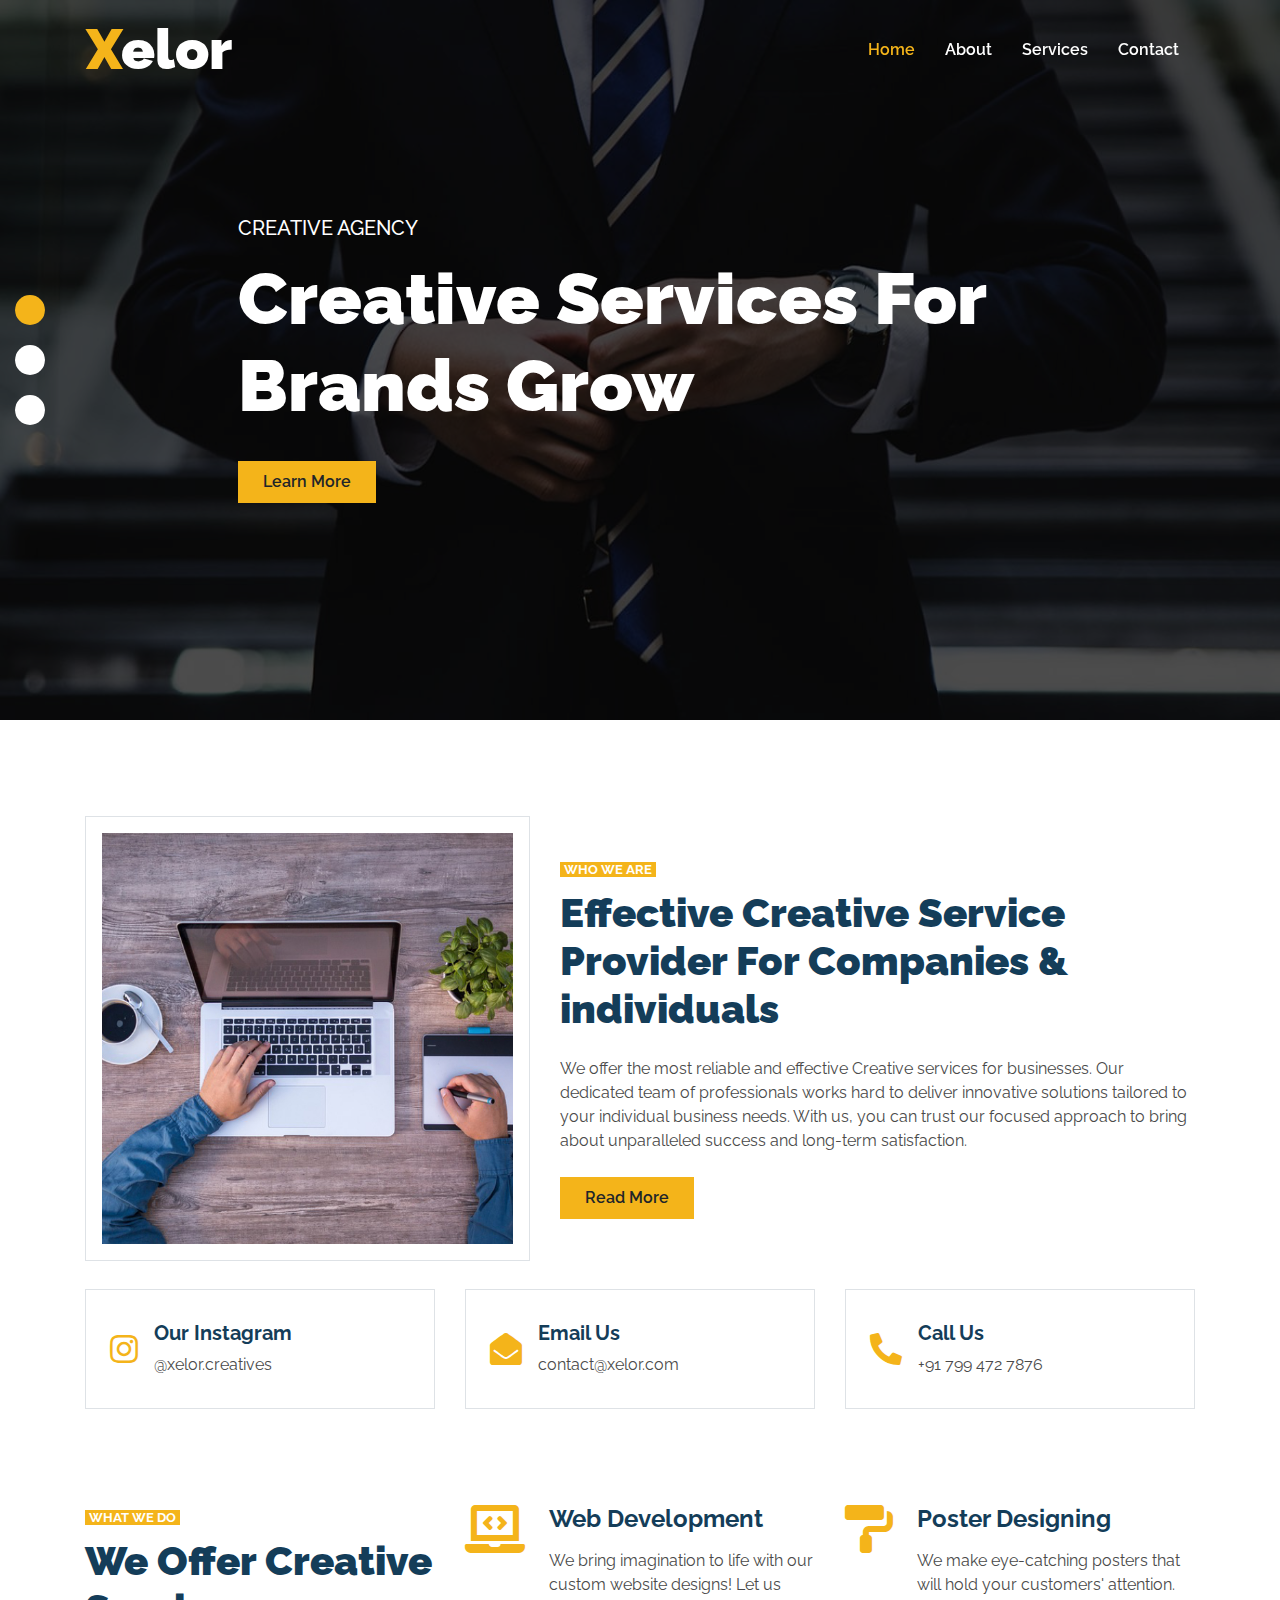
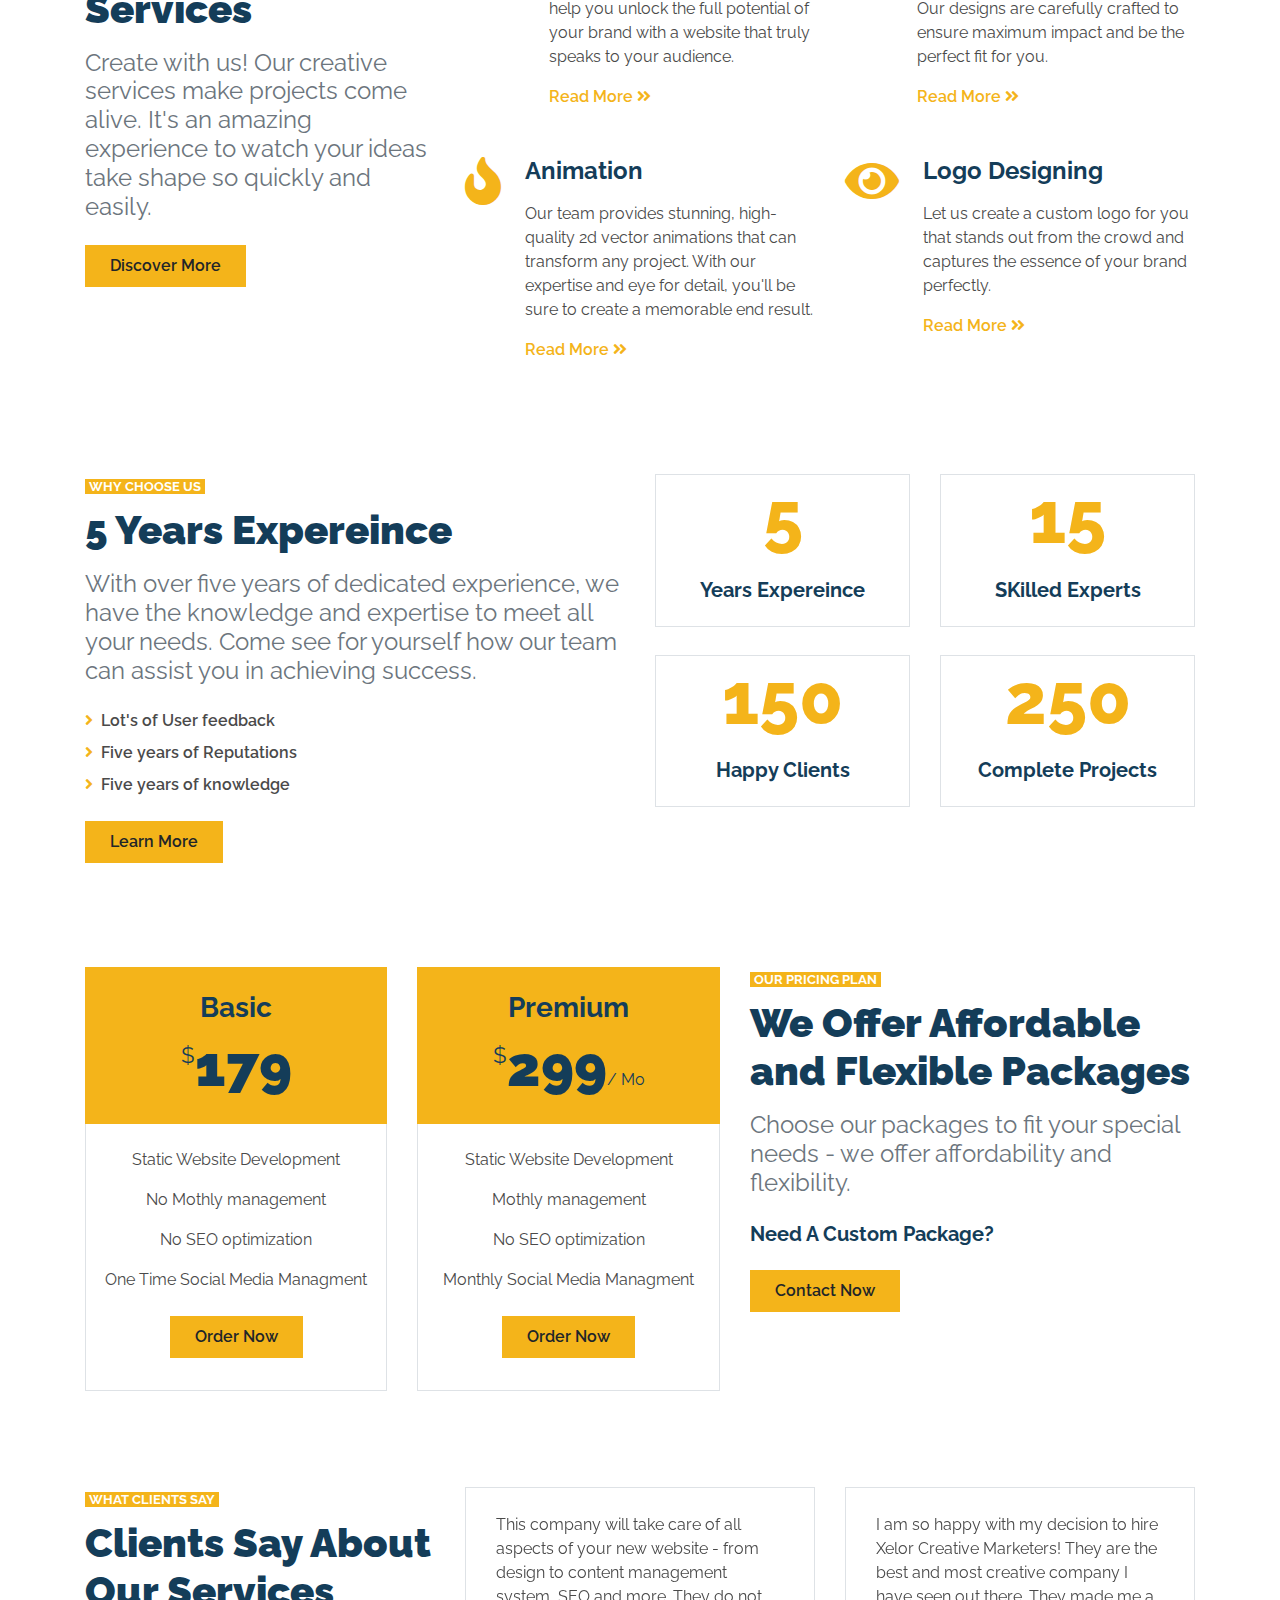
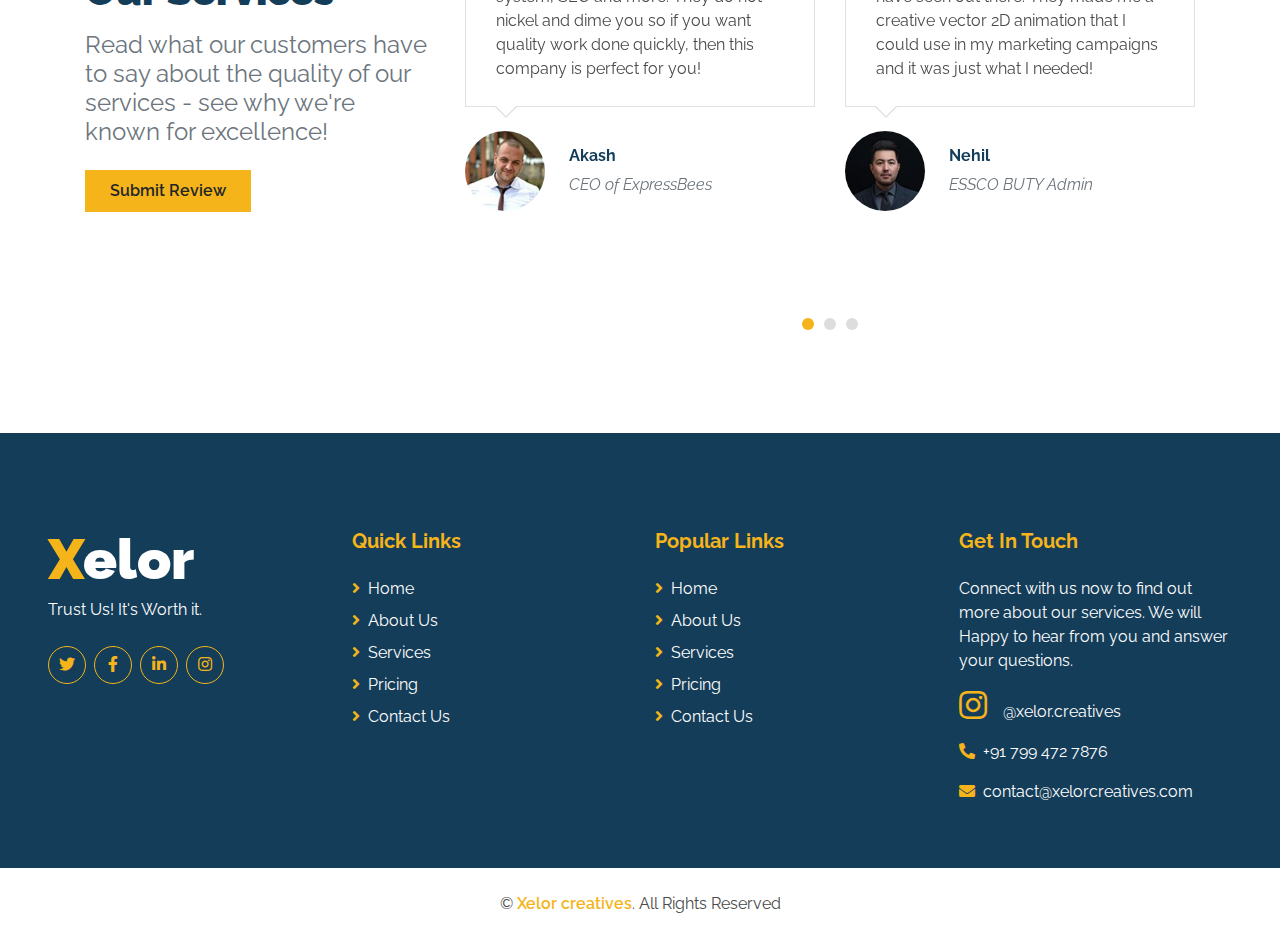
==== commit f3d346a3: "updated" ====
--- a/index.html
+++ b/index.html
@@ -175,7 +175,7 @@
                         </div>
                         <div class="col-md-6 mb-5">
                             <div class="d-flex">
-                                <i class="fa fa-3x fa-code text-primary mr-4"></i>
+                                <i class="fa fa-3x fa-paint-roller text-primary mr-4"></i>
                                 <div class="d-flex flex-column">
                                     <h4 class="font-weight-bold mb-3">Poster Designing  </h4>
                                     <p>We make eye-catching posters that will hold your customers' attention. Our designs are carefully crafted to ensure maximum impact and be the perfect fit for you.</p>
@@ -185,7 +185,7 @@
                         </div>
                         <div class="col-md-6 mb-5">
                             <div class="d-flex">
-                                <i class="fa fa-3x fa-envelope-open-text text-primary mr-4"></i>
+                                <i class="fa fa-3x fa-fire text-primary mr-4"></i>
                                 <div class="d-flex flex-column">
                                     <h4 class="font-weight-bold mb-3">Animation </h4>
                                     <p>Our team provides stunning, high-quality 2d vector animations that can transform any project. With our expertise and eye for detail, you'll be sure to create a memorable end result.</p>
@@ -195,7 +195,7 @@
                         </div>
                         <div class="col-md-6 mb-5">
                             <div class="d-flex">
-                                <i class="fa fa-3x fa-chart-line text-primary mr-4"></i>
+                                <i class="fa fa-3x fa-eye text-primary mr-4"></i>
                                 <div class="d-flex flex-column">
                                     <h4 class="font-weight-bold mb-3">Logo Designing </h4>
                                     <p>Let us create a custom logo for you that stands out from the crowd and captures the essence of your brand perfectly.</p>
@@ -261,7 +261,7 @@
 
 
     <!-- Team Start -->
-    <div class="container-fluid pt-5">
+    <!-- <div class="container-fluid pt-5">
         <div class="container">
             <div class="row">
                 <div class="col-lg-4 mb-5">
@@ -340,7 +340,7 @@
                 </div>
             </div>
         </div>
-    </div>
+    </div> -->
     <!-- Team End -->
 
 
@@ -355,7 +355,7 @@
                                 <h3>Basic</h3>
                                 <h1 class="display-4 mb-0">
                                     <small class="align-top"
-                                        style="font-size: 22px; line-height: 45px;">$</small>49<small
+                                        style="font-size: 22px; line-height: 45px;">$</small>179<small
                                         class="align-bottom" style="font-size: 16px; line-height: 40px;">
                                         </small>
                                 </h1>
@@ -373,7 +373,7 @@
                                 <h3>Premium</h3>
                                 <h1 class="display-4 mb-0">
                                     <small class="align-top"
-                                        style="font-size: 22px; line-height: 45px;">$</small>159<small
+                                        style="font-size: 22px; line-height: 45px;">$</small>299<small
                                         class="align-bottom" style="font-size: 16px; line-height: 40px;">/
                                         Mo</small>
                                 </h1>
--- a/css/style.css
+++ b/css/style.css
@@ -9595,9 +9595,23 @@
   }
 }
 
-.page-header {
+.page-header1 {
   height: 400px;
-  background: linear-gradient(rgba(0, 0, 0, 0.7), rgba(0, 0, 0, 0.7)), url(../img/header.jpg);
+  background: linear-gradient(rgba(0, 0, 0, 0.7), rgba(0, 0, 0, 0.7)), url(../img/header1.jpg);
+  background-position: top;
+  background-repeat: no-repeat;
+  background-size: cover;
+}
+.page-header2 {
+  height: 400px;
+  background: linear-gradient(rgba(0, 0, 0, 0.7), rgba(0, 0, 0, 0.7)), url(../img/header2.jpg);
+  background-position: top;
+  background-repeat: no-repeat;
+  background-size: cover;
+}
+.page-header3 {
+  height: 400px;
+  background: linear-gradient(rgba(0, 0, 0, 0.7), rgba(0, 0, 0, 0.7)), url(../img/header3.jpg);
   background-position: top;
   background-repeat: no-repeat;
   background-size: cover;
